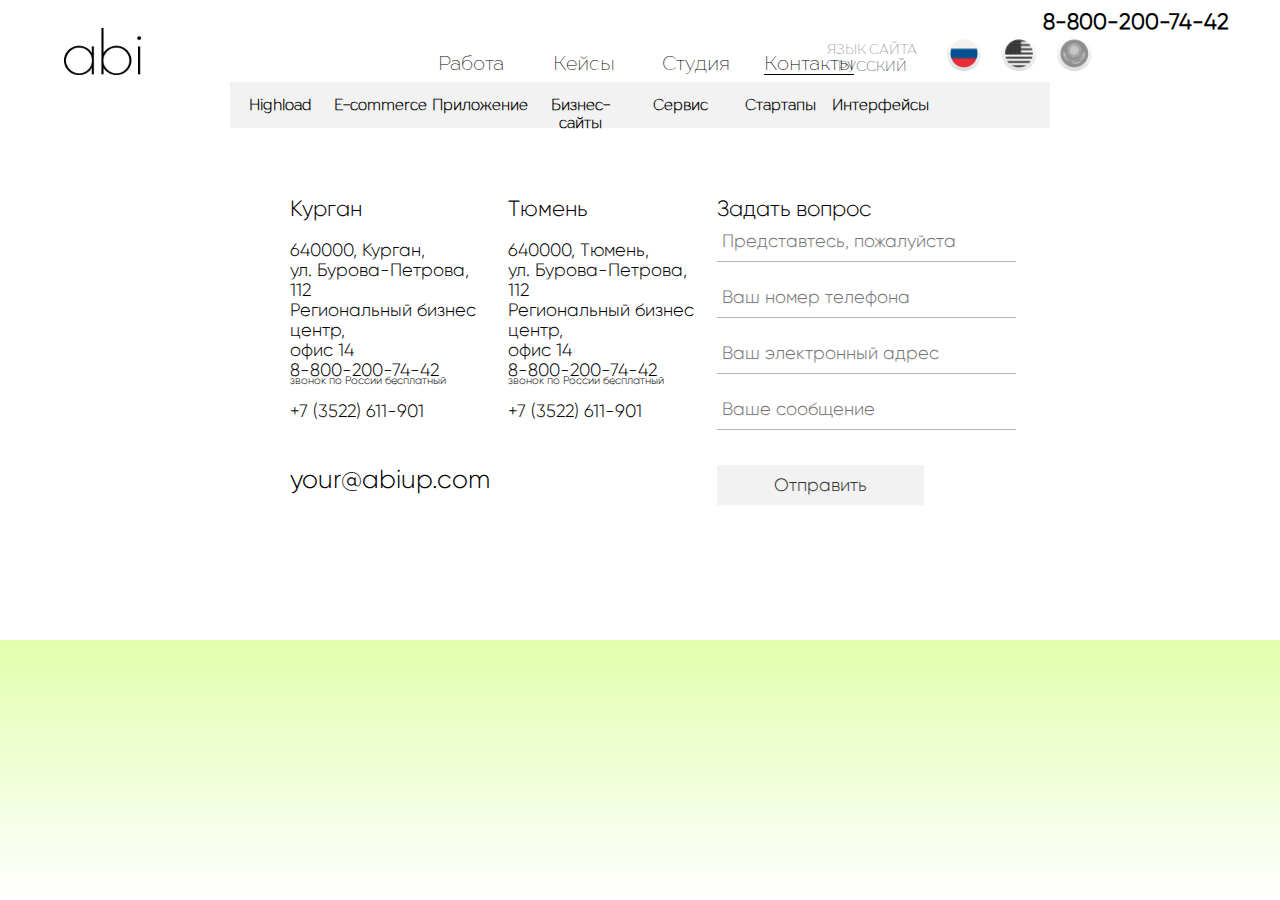
==== abi.ru/www/contakts.html @ adc23917 "16/03/17" ====
<!DOCTYPE html>
<html>
<head>
    <meta http-equiv="Content-Type" content="text/html; charset=UTF-8" />
    <meta name="viewport" content="width=device-width, initial-scale=1.0">
    <title>Abi</title>
    <link rel="stylesheet" type="text/css" href="style/style_default.css" />
    <link rel="stylesheet" media="(min-width: 1895px)" href="style/style_1920.css" />
    <!-- <link rel="stylesheet" media="(max-width: 1680px) and (min-width: 1600px)" href="style_1650.css" />
    <link rel="stylesheet" media="(max-width: 1000px)" href="style_1000.css" /> -->
    <link href="image/favicon.ico" rel="shortcut icon" type="image/x-icon" />
    <script src="https://ajax.googleapis.com/ajax/libs/jquery/2.1.3/jquery.min.js"></script>
    <script src="style/animate.min.css"></script>
    <script src="js/slick.js"></script>
    <script src="js/main.js"></script>
    <script src="js/maskedinput.js"></script>
    <script type="text/javascript">
            jQuery(function($){
                    $("#tel").mask("+7 (999) 999-99-99");                
            });
    </script>
</head>
<body>
<div class="main">
	<div class="equalize1">
		<div class="eq1"></div>
		<div class="eq2"></div>
		<div class="eq3"></div>
		<div class="eq4"></div>
		<div class="eq5"></div>
		<div class="eq6"></div>
		<div class="eq7"></div>
		<div class="eq8"></div>
		<div class="eq9"></div>
		<div class="eq10"></div>
		<div class="eq11"></div>
		<div class="eq12"></div>
		<div class="eq13"></div>
		<div class="eq14"></div>
		<div class="eq15"></div>
		<div class="eq16"></div>
		<div class="eq17"></div>
		<div class="eq18"></div>
		<div class="eq19"></div>
		<div class="eq20"></div>
		<div class="eq21"></div>
		<div class="eq22"></div>
		<div class="eq23"></div>
		<div class="eq24"></div>
		<div class="eq25"></div>						
	</div>
	
	<div class="header">
		<a href="index.html">
			<img class="logo" src="image/logo.png" alt="Logo">
		</a>
		<div class="menu">
			<ul class="menu1">
				<li>
					<a href="index.html">Работа</a>
				</li>
				<li>
					<a href="keys.html">Кейсы</a>
				</li>
				<li>
					<a href="#">Студия</a>
				</li>
				<li>
					<a class="active" href="contakts.html">Контакты</a>
				</li>
			</ul>
			
			<ul class="menu2">
				<li>Highload
					<div class="podmen">
						<div id="triangle_down"></div>
						<span style="color:#4D4D4D;">Высоконагруженные сайты</span>
					</div>
				</li>
				<li>E-commerce</li>
				<li>Приложение</li>
				<li>Бизнес-сайты</li>
				<li>Сервис</li>
				<li>Стартапы</li>
				<li>Интерфейсы</li>
			</ul>
			<div class="language">
		    <div class="language-text">
		        <p>язык сайта</p>
		        <span class="text-active">русский</span>
		        <span class="text-notactive">английский</span>
		        <span class="text-notactive">казахский</span>
		    </div>
		    <div class="language-icon">
		        <div class="rus">
		            <img class="icon-active" src="image/rus.png" width="36" height="36" alt="rus">
		        </div>
		        <div class="usa">
		            <img class="icon-notactive" src="image/usa.png" width="36" height="36" alt="usa">
		        </div>
		        <div class="kaz">
		            <img class="icon-notactive" src="image/kaz.png" width="36" height="36" alt="kaz">
		        </div>
		    </div>
		</div>
		<button class="hamburger">&#9776;</button>
        <button class="cross">&#735;</button>
		</div>
	</div>
	<div class="telephon"><h1>8-800-200-74-42</h1></div>
	
	<div class="contact">
		<div class="goroda">
			<div class="gorod_1">
				<h4>Курган</h4><br />
				<p>
					640000, Курган,<br />
					ул. Бурова-Петрова, 112<br />
					Региональный бизнес центр,<br />
					офис 14<br />
                    8-800-200-74-42 <br>
                    <span class="sm">звонок по России бесплатный</span>
					+7 (3522) 611-901
				</p>
			</div>
			
			<div class="gorod_2">
				<h4>Тюмень</h4><br />
				<p>
					640000, Тюмень,<br />
					ул. Бурова-Петрова, 112<br />
					Региональный бизнес центр,<br />
					офис 14<br />
					8-800-200-74-42<br>
					<span class="sm">звонок по России бесплатный</span>
					+7 (3522) 611-901
				</p>
			</div>
			
			<div class="mail"><a href="mailto:design@insideonline.ru">your@abiup.com</a></div>
		</div>
		
		<div class="mesage">
			<form id="form">
				<h2>Задать вопрос</h2>
				<input type="text" id="name" name="name" placeholder="Представтесь, пожалуйста" required="required" value="" />
				<input type="text" id="tel" name="tel" placeholder="Ваш номер телефона" value="" />
				<input type="email" id="email" name="email" placeholder="Ваш электронный адрес" value="" />
				<input type="text" id="text" name="text" placeholder="Ваше сообщение" required="required" value="" /><br />
				<input type="button" id="btn_submit" value="Отправить" />
			</form>
			<div id="messages" class="messages"></div>
		</div>
	</div>
</div>
<script>
$(document).ready(function(){
	$('#btn_submit').click(function(){
		// собираем данные с формы
		var name    = $('#name').val();
		var tel    = $('#tel').val();
		var email   = $('#email').val();
		var text = $('#text').val();
		// отправляем данные
		$.ajax({
			url: "message.php", // куда отправляем
			type: "post", // метод передачи
			dataType: "json", // тип передачи данных
			data: { // что отправляем
				"name":    name,
				"tel":    tel,
				"email":   email,
				"text": text
			},
			// после получения ответа сервера
			success: function(data){
				$('.messages').html(data.result); // выводим ответ сервера
			}
		});
	});
});
</script>
</body>
</html>
---- abi.ru/www/style/style_default.css ----
@font-face {
  font-family: 'TTDrugsThin';
  src: url('../fonts/TTDrugsThin/TTDrugsThin.eot');
  src: url('../fonts/TTDrugsThin/TTDrugsThin.woff') format('woff'),
       url('../fonts/TTDrugsThin/TTDrugsThin.ttf') format('truetype'),
       url('../fonts/TTDrugsThin/TTDrugsThin.eot?#iefix') format('embedded-opentype');
  font-weight: normal;
  font-style: normal;
}

@font-face {
  font-family: 'GilroyLight';
  src: url('../fonts/GilroyLight/GilroyLight.eot');
  src: url('../fonts/GilroyLight/GilroyLight.woff') format('woff'),
       url('../fonts/GilroyLight/GilroyLight.ttf') format('truetype'),
       url('../fonts/GilroyLight/GilroyLight.eot?#iefix') format('embedded-opentype');
  font-weight: normal;
  font-style: normal;
}

@font-face {
  font-family: 'GilroyExtraBold';
  src: url('../fonts/GilroyExtraBold/GilroyExtraBold.eot');
  src: url('../fonts/GilroyExtraBold/GilroyExtraBold.woff') format('woff'),
       url('../fonts/GilroyExtraBold/GilroyExtraBold.ttf') format('truetype'),
       url('../fonts/GilroyExtraBold/GilroyExtraBold.eot?#iefix') format('embedded-opentype');
  font-weight: normal;
  font-style: normal;
}

*{
	margin: 0;
	padding: 0;
}

a{
	text-decoration: none;
	color: #000;
	cursor: pointer;
}

.main{
	max-width: 1920px;
	width: 100%;
	min-height: 100%;
	background: #FFF;
}

.equalize{
	width: 60%;
	height: 32%;
    position: absolute;
    left: calc(50% - 60%/2);
    bottom: 55%;
	transform: rotate(180deg);
	-moz-transform: rotate(180deg);
	-webkit-transform: rotate(180deg);
	-ms-transform: rotate(180deg);
	-o-transform: rotate(180deg);    
}

.equalize1{
	width: 100%;
	height: 260px;
	position: absolute;
	bottom: 0;
	transform: rotate(180deg);
	-moz-transform: rotate(180deg);
	-webkit-transform: rotate(180deg);
	-ms-transform: rotate(180deg);
	-o-transform: rotate(180deg);
    z-index: -1;
}

.eq1, .eq2, .eq3, .eq4, .eq5, .eq6, .eq7, .eq8, .eq9, .eq10, .eq11, .eq12, .eq13, .eq14, .eq15, .eq16, .eq17, .eq18, .eq19, .eq20, .eq21, .eq22, .eq23, .eq24, .eq25{
	width: 4%;
	position: absolute;
	height: 260px;
	background: rgb(255,255,255); /* Old browsers */
	background: -moz-linear-gradient(top,  rgb(255,255,255) 0%, rgb(225,255,173) 100%); /* FF3.6-15 */
	background: -webkit-linear-gradient(top,  rgb(255,255,255) 0%,rgb(225,255,173) 100%); /* Chrome10-25,Safari5.1-6 */
	background: linear-gradient(to bottom,  rgb(255,255,255) 0%,rgb(225,255,173) 100%); /* W3C, IE10+, FF16+, Chrome26+, Opera12+, Safari7+ */
	filter: progid:DXImageTransform.Microsoft.gradient( startColorstr='#ffffff', endColorstr='#e1ffad',GradientType=0 ); /* IE6-9 */	
	animation: equalize 18s infinite alternate ease-out; 
	-moz-animation: equalize 18s infinite alternate ease-out;
	-webkit-animation: equalize 18s infinite alternate ease-out;
	-ms-animation: equalize 18s infinite alternate ease-out;
	-o-animation: equalize 18s infinite alternate ease-out;
}

.eq1{animation-delay: -1.9s; left: 0;}
.eq2{animation-delay: -1.7s; left: 4%;}
.eq3{animation-delay: -1.5s; left: 8%;}
.eq4{animation-delay: -1.3s; left: 12%;}
.eq5{animation-delay: -1.1s; left: 16%;}
.eq6{animation-delay: -3s; left: 20%;}
.eq7{animation-delay: -3.3s; left: 24%;}
.eq8{animation-delay: -3.5s; left: 28%;}
.eq9{animation-delay: -3.7s; left: 32%;}
.eq10{animation-delay: -1.4s; left: 36%;}
.eq11{animation-delay: -1.6s; left: 40%;}
.eq12{animation-delay: -2.0s; left: 44%;}
.eq13{animation-delay: -2.2s; left: 48%;}
.eq14{animation-delay: -2.4s; left: 52%;}
.eq15{animation-delay: -2.6s; left: 56%;}
.eq16{animation-delay: -2.8s; left: 60%;}
.eq17{animation-delay: -1.5s; left: 64%;}
.eq18{animation-delay: -1.2s; left: 68%;}
.eq19{animation-delay: -1s; left: 72%;}
.eq20{animation-delay: -.8s; left: 76%;}
.eq21{animation-delay: -4.1s; left: 80%;}
.eq22{animation-delay: -4.4s; left: 84%;}
.eq23{animation-delay: -4.8s; left: 88%;}
.eq24{animation-delay: -2s; left: 92%;}
.eq25{animation-delay: -2.9s; left: 96%;}
.eq26{animation-delay: -.8s; left: 76%;}
.eq27{animation-delay: -1.1s; left: 80%;}
.eq28{animation-delay: -1.4s; left: 84%;}
.eq29{animation-delay: -1.8s; left: 88%;}
.eq30{animation-delay: -2s; left: 92%;}

@keyframes equalize {
  0% {
	height: 170px;
  }
  4% {
    height: 160px;
  }
  8% {
    height: 200px;
  }
  12% {
    height: 110px;
  }
  16% {
    height: 80px;
  }
  20% {
    height: 120px;
  }
  24% {
    height: 60px;
  }
  28% {
    height: 210px;
  }
  32% {
    height: 260px;
  }
  36% {
    height: 140px;
  }
  40% {
    height: 70px;
  }
  44% {
    height: 230px;
  }
  48% {
    height: 100px;
  }
  52% {
    height: 130px;
  }
  56% {
    height: 40px;
  }
  60% {
    height: 20px;
  }
  64% {
    height: 50px;
  }
  68% {
    height: 240px;
  }
  72% {
    height: 10px;
  }
  76% {
    height: 180px;
  }
  80% {
    height: 150px;
  }
  84% {
    height: 30px;
  }
  88% {
    height: 250px;
  }
  92% {
    height: 90px;
  }
  96% {
    height: 220px;
  }
  100% {
	height: 0px;
  }
}

@-moz-keyframes equalize {
  0% {
	height: 170px;
  }
  4% {
    height: 160px;
  }
  8% {
    height: 200px;
  }
  12% {
    height: 110px;
  }
  16% {
    height: 80px;
  }
  20% {
    height: 120px;
  }
  24% {
    height: 60px;
  }
  28% {
    height: 210px;
  }
  32% {
    height: 260px;
  }
  36% {
    height: 140px;
  }
  40% {
    height: 70px;
  }
  44% {
    height: 230px;
  }
  48% {
    height: 100px;
  }
  52% {
    height: 130px;
  }
  56% {
    height: 40px;
  }
  60% {
    height: 20px;
  }
  64% {
    height: 50px;
  }
  68% {
    height: 240px;
  }
  72% {
    height: 10px;
  }
  76% {
    height: 180px;
  }
  80% {
    height: 150px;
  }
  84% {
    height: 30px;
  }
  88% {
    height: 250px;
  }
  92% {
    height: 90px;
  }
  96% {
    height: 220px;
  }
  100% {
	height: 0px;
  }
}

@-webkit-keyframes equalize {
  0% {
	height: 170px;
  }
  4% {
    height: 160px;
  }
  8% {
    height: 200px;
  }
  12% {
    height: 110px;
  }
  16% {
    height: 80px;
  }
  20% {
    height: 120px;
  }
  24% {
    height: 60px;
  }
  28% {
    height: 210px;
  }
  32% {
    height: 260px;
  }
  36% {
    height: 140px;
  }
  40% {
    height: 70px;
  }
  44% {
    height: 230px;
  }
  48% {
    height: 100px;
  }
  52% {
    height: 130px;
  }
  56% {
    height: 40px;
  }
  60% {
    height: 20px;
  }
  64% {
    height: 50px;
  }
  68% {
    height: 240px;
  }
  72% {
    height: 10px;
  }
  76% {
    height: 180px;
  }
  80% {
    height: 150px;
  }
  84% {
    height: 30px;
  }
  88% {
    height: 250px;
  }
  92% {
    height: 90px;
  }
  96% {
    height: 220px;
  }
  100% {
	height: 0px;
  }
}

@-ms-keyframes equalize {
  0% {
	height: 170px;
  }
  4% {
    height: 160px;
  }
  8% {
    height: 200px;
  }
  12% {
    height: 110px;
  }
  16% {
    height: 80px;
  }
  20% {
    height: 120px;
  }
  24% {
    height: 60px;
  }
  28% {
    height: 210px;
  }
  32% {
    height: 260px;
  }
  36% {
    height: 140px;
  }
  40% {
    height: 70px;
  }
  44% {
    height: 230px;
  }
  48% {
    height: 100px;
  }
  52% {
    height: 130px;
  }
  56% {
    height: 40px;
  }
  60% {
    height: 20px;
  }
  64% {
    height: 50px;
  }
  68% {
    height: 240px;
  }
  72% {
    height: 10px;
  }
  76% {
    height: 180px;
  }
  80% {
    height: 150px;
  }
  84% {
    height: 30px;
  }
  88% {
    height: 250px;
  }
  92% {
    height: 90px;
  }
  96% {
    height: 220px;
  }
  100% {
	height: 0px;
  }
}

@-o-keyframes equalize {
  0% {
	height: 170px;
  }
  4% {
    height: 160px;
  }
  8% {
    height: 200px;
  }
  12% {
    height: 110px;
  }
  16% {
    height: 80px;
  }
  20% {
    height: 120px;
  }
  24% {
    height: 60px;
  }
  28% {
    height: 210px;
  }
  32% {
    height: 260px;
  }
  36% {
    height: 140px;
  }
  40% {
    height: 70px;
  }
  44% {
    height: 230px;
  }
  48% {
    height: 100px;
  }
  52% {
    height: 130px;
  }
  56% {
    height: 40px;
  }
  60% {
    height: 20px;
  }
  64% {
    height: 50px;
  }
  68% {
    height: 240px;
  }
  72% {
    height: 10px;
  }
  76% {
    height: 180px;
  }
  80% {
    height: 150px;
  }
  84% {
    height: 30px;
  }
  88% {
    height: 250px;
  }
  92% {
    height: 90px;
  }
  96% {
    height: 220px;
  }
  100% {
	height: 0px;
  }
}



.header{
	width: 100%;
    height: 145px;
    position: relative;
}

.header-keys{
    height: 60px;
}

.clearfix::after {
    content: "";
    display: table;
    clear: both;
}

.logo{
	width: 6%;
    top: 19%;
    left: 5%;
    position: absolute;
}

.menu{
	width: 80%;
    position: absolute;
    left: calc(50% - 80% / 2);
	font-family: TTDrugsThin;
	color: #000;
}

.menu1{
	width: 44%;
    margin: 0 auto;
    list-style: none;
    margin-top: 5%;
}

.menu1 li{
	float: left;
	width: 25%;
	font-size: 20px;
	text-align: center;
    position: relative;
}

.menu1 li>a{
    position: relative;
    
    }

.active::after{	
    position: absolute;
    content: "";
    width: 100%;
    height: 1px;
    background-color: #000;  
    bottom: 0px;
    left: 50%;
    transform: translateX(-50%);
}


.menu2{
	width: 80%;
    margin: 0 auto;
    list-style: none;
    height: 46px;
    margin-top: 8%;
    background: #F2F2F2;
    padding-top: 8px;
      
}

.hamburger{
  display: none;
  background:none;
  position:absolute;
  top: 8px;
  left: 50%;
  transform: translateX(-50%);
  line-height:45px;
  padding:5px 15px 0px 15px;
  color:#999;
  border:0;
  font-size:1.4em;
  font-weight:bold;
  cursor:pointer;
  outline:none;
  z-index:10000000000000;
}

.cross{
  background:none;
  position:absolute;
  top:8px;
  left: 50%;
  transform: translateX(-50%);
  padding:7px 15px 0px 15px;
  color:#999;
  border:0;
  font-size:3em;
  line-height:65px;
  font-weight:bold;
  cursor:pointer;
  outline:none;
  z-index:10000000000000;
}

.menu2 li{
	float: left;
    width: 12.2%;
    font-size: 15px;
    padding: 5px 0;
    text-align: center;
    font-weight: 600;
}

.menu2 li > a{
    position: relative;
}

.menu2 li > a:hover{
    border-bottom: 1px dotted #000;
    position: relative;
}

.line-menu2::after{
    position: absolute;
    content: "";
    width: 1px;
    height: 19px;
    background-color: #000;
    right: -25px;
    top: 1px;
}

.language{
    position: absolute;
    right: 45px;
    top: 35px;
}

.language-text{
    font-size: 14px;
    text-align: center;
    text-align: center;
    text-transform: uppercase;
    font-family: TTDrugsThin;
    display: inline-block;
    vertical-align: top;
    margin-right: 20px;
    padding: 5px;
}

.language-text p{
  color: #666;  
}

.text-notactive{
    display: none;
}

span.text-active{
    display: inline-block;
    vertical-align: top;
}

.language-icon{
    display: inline-block;
    vertical-align: top;
}

.language-icon > div{
    display: inline-block;
    vertical-align: top;
    margin-right: 15px;
    cursor: pointer;
}

.icon-notactive{
    -webkit-filter: grayscale(100%);
            filter: grayscale(100%);
}

.icon-active{
    -webkit-filter:none;
            filter:none;
}

/*--- ВЫПАДАЮЩИЕ ПУНКТЫ ---*/
.podmen{
    position:absolute;
    left:-9999px; /* Скрываем за экраном, когда не нужно (данный метод лучше, чем display:none;) */
    opacity:0; /* Устанавливаем начальное состояние прозрачности */
    transition:0.4s linear opacity;
	-moz-transition:0.4s linear opacity;
	-webkit-transition:0.4s linear opacity;
	-ms-transition:0.4s linear opacity;
	-o-transition:0.4s linear opacity;
    z-index: 100;
}
.podmen{
    white-space:nowrap;
    display:block;
}

#triangle_down{
    width: 0;
    height: 0;
    border-top: 10px solid #F2F2F2;
    border-left: 5px solid transparent;
    border-right: 5px solid transparent;
    margin: 0 auto;
}

.menu2 li:hover .podmen{ /* Выводим выпадающий пункт при наведении курсора */
	left: 8%;
    top: 100%;
    opacity: 1;
}
/*--- ВЫПАДАЮЩИЕ ПУНКТЫ ---*/

/*------- Главная -------*/

.caption {
	font-size: 155px;
    line-height: 88%;
    color: #000;
    position: absolute;
    z-index: 8;
    text-align: center;
    width: 100%;
    top: 5%;
    font-family: TTDrugsThin;
    text-transform: uppercase;
}
	
.text1{
	color: #4D4D4D;
    font-family: TTDrugsThin;
    position: absolute;
    left: 6%;
    bottom: 60%;
    z-index: 100;
}

.text2{
	color: #4D4D4D;
    font-family: TTDrugsThin;
    position: absolute;
    left: 6%;
    bottom: 55%;
    z-index: 100;
}

.text3{
	color: #4D4D4D;
    font-family: TTDrugsThin;
    background: rgba(242, 242, 242, .9);
    padding: 10px 10px;
    position: absolute;
    right: 5%;
    bottom: 60%;
    z-index: 100;
    cursor: pointer;
}

.text3:hover{
   background: rgba(199, 199, 199, .9); 
}

.text4{
	color: #4D4D4D;
    font-family: TTDrugsThin;
    position: absolute;
    right: 8%;
    bottom: 55%;
    z-index: 100;
}

.gorod_1 .sm{
    position: relative;
    font-size: 11px;
    position: relative;
    top: -6px;
    display: block;
    margin-bottom: 8px;
}

.gorod_2 .sm{
    position: relative;
    font-size: 11px;
    position: relative;
    top: -6px;
    display: block;
    margin-bottom: 8px;
}

.text4 a{
    outline: none;
}

.text4 a:hover{
    border-bottom: 1px dotted #000;
}

.img_2{
	position: absolute!important;
    width: 30%!important;
    height: 20%!important;
    z-index: 8!important;
    top: 54%!important;
    right: 5%!important;
}
	
.inform_cms{
	position: absolute;
    bottom: 2%;
    width: 100%;
    height: 90px;
}

.bitrix{
	position:absolute;
	width:45px;
	z-index:20;
	left:3%;
	top:20%;
}

.WP{
	position:absolute;
	width:45px;
	z-index:20;
	top:24%;
	left:10%;
}

.opencart{
	position:absolute;
	z-index:20;
	top:24%;
	width:70px;
	left:17%;
}

.yiiframework{
	position:absolute;
	z-index:20;
	top:24%;
	left:27%;
	width:220px;
}

.bitrixpartners{
	width:90px;
	right:3%;
	position:absolute;
	z-index:20;
}

/* ==== Main CSS === */
.img-fill{
	width: 100%;
	display: block;
	overflow: hidden;
	position: relative;
	text-align: center;
}

.img-fill img {
    height: 99%;
    width: 45%;
    position: relative;
    display: inline-block;
    max-width: none;
    z-index: 10;
    top: 32px;
}

*, *:before, *:after {
	-webkit-box-sizing: border-box;
	box-sizing: border-box;
	-webkit-font-smoothing: antialiased;
	-moz-osx-font-smoothing: grayscale;
	text-shadow: 1px 1px 1px rgba(0, 0, 0, 0.04);
}

.Grid1k {
	padding: 0 15px;
	max-width: 1200px;
	margin: auto;
}

.blocks-box, .slick-slider {
	margin: 0;
	padding: 0!important;
}

.slick-slide {
	float: left;
	padding: 0;
    outline: none;
}

/* ==== Slider Style === */
.Modern-Slider .item .img-fill{
	height:78%;
}

.Modern-Slider .item .img-fill .info{
	position:absolute;
	width:100%;
	height:100%;
	top:0px;
	left:0px;
	background:rgba(0,0,0,.50);
	line-height:100vh;
	text-align:center;
}

.Modern-Slider .item .info > div{
	display:inline-block!important;
	vertical-align:middle;
}

.Modern-Slider .NextArrow{
	position:absolute;
	top: 60%;
    right: 3%;
    width: 100px;
    height: 60px;
    background: url(../image/strelka_right.png) no-repeat;
    background-size: cover;
    border: none;
    z-index: 50;
	cursor: pointer;
    background-position: 0;
}

.Modern-Slider .PrevArrow{
	position: absolute;
    top: 60%;
    left: 3%;
    width: 100px;
    height: 60px;
    background: url(../image/strelka_left.png) no-repeat;
    background-size: cover;
    border: none;
    z-index: 50;
	cursor: pointer;
    background-position: 0;
}

.Modern-Slider .slick-dots{
	position:fixed;
	height:0;
	background:rgba(255,255,255,.20);
	bottom:0px;
	width:100%;
	left:0px;
	padding:0px;
	margin:0px;
	list-style-type:none;
}
.Modern-Slider .slick-dots li button{
	display:none;
}

.Modern-Slider .slick-dots li{
	float:left;
	width:0px;
	height:5px;
	background:#ccc;
	position:absolute;
	left:0px;
	bottom:0px;
}

.Modern-Slider .slick-dots li.slick-active{
	width:100%;
	animation:ProgressDots 6s both;
	-webkit-animation:ProgressDots 7s both;
	-moz-animation:ProgressDots 7s both;
	-ms-animation:ProgressDots 7s both;
	-o-animation:ProgressDots 7s both;
}

.Modern-Slider .item.slick-active{
	animation:fadeOutLeft 1s both 1.5s;
	-webkit-animation:fadeOutLeft 1s both 1.5s;
	-moz-animation:fadeOutLeft 1s both 1.5s;
	-ms-animation:fadeOutLeft 1s both 1.5s;
	-o-animation:fadeOutLeft 1s both 1.5s;
}

/* ==== Slider Image Transition === */
@-webkit-keyframes ProgressDots{
	from{
		width:0px;
	}
	to{
		width:100%;
	}
}

@-moz-keyframes ProgressDots{
	from{
		width:0px;
	}
	to{
		width:100%;
	}
}

@-ms-keyframes ProgressDots{
	from{
		width:0px;
	}
	to{
		width:100%;
	}
}

@-o-keyframes ProgressDots{
	from{
		width:0px;
	}
	to{
		width:100%;
	}
}

@keyframes ProgressDots{
	from{
		width:0px;
	}
	to{
		width:100%;
	}
}

/* ==== Slick Slider Css Ruls === */
.slick-slider{
	position: relative;
	display: block;
	-webkit-user-select: none;
	-moz-user-select: none;
	-ms-user-select: none;
	user-select: none;
	-webkit-touch-callout: none;
	-khtml-user-select: none;
	-ms-touch-action: pan-y;
	touch-action: pan-y;
	-webkit-tap-highlight-color: transparent;
}

.slick-list{
	position: relative;
	display: block;
	overflow: hidden;
	margin: 0;
	padding: 0;
}

.slick-list:focus{
	outline: none;
}

.slick-list.dragging{
	cursor: hand;
}

.slick-slider .slick-track,.slick-slider .slick-list{
	-webkit-transform: translate3d(0,0,0);
	-ms-transform: translate3d(0,0,0);
	transform: translate3d(0,0,0);
}

.slick-track{
	position: relative;
	top: 0;
	left: 0;
	display: block;
}

.slick-track:before,.slick-track:after{
	display: table;
	content: '';
}

.slick-track:after{
	clear: both;
}

.slick-loading .slick-track{
	visibility: hidden;
}

.slick-slide{
	display: none;
	float: left;
	height: 100%;
	min-height: 1px;
}

.slick-slide.dragging img{
	pointer-events: none;
}

.slick-initialized .slick-slide{
	display: block;
}

.slick-loading .slick-slide{
	visibility: hidden;
}

.slick-vertical .slick-slide{
	display: block;
	height: auto;
	border: 1px solid transparent;
}

/*------- Главная -------*/

/*------- Контакты -------*/

.telephon{
	position: absolute;
	right: 4%;
    top: 1%;
    z-index: 100;
	font-family: GilroyLight;
}

.telephon h1{
	font-size: 22px;
}

.contact{
	width: 60%;
	margin: 4% auto;
	font-family: GilroyLight;
}

.goroda{
	float: left;
    width: 60%;
    padding-left: 34px;
}

.gorod_1{
	float: left;
    width: 48%;
}

.gorod_1 h4{
	font-size: 22px;
	font-weight: normal;
}

.gorod_1 p{
	font-size: 18px;
	font-weight: normal;
}

.gorod_2{
	float: left;
    width: 48%;
	margin-left: 3%;
}

.gorod_2 h4{
	font-size: 22px;
	font-weight: normal;
}

.gorod_2 p{
	font-size: 18px;
	font-weight: normal;
}

.mail{
	float: left;
    margin-top: 10%;
    font-size: 26px;
    font-weight: normal;
}

.mesage{
    float: left;
    width: 39%;
}

#form h2{
	font-size: 22px;
	font-weight: normal;
}

input{
    width: 100%;
    border-bottom: 1px solid #B3B3B3;
    background: transparent;
    padding: 10px 5px;
    border-top: none;
    border-left: none;
    border-right: none;
    font-size: 18px;
    font-weight: normal;
    color: #000;
    font-family: GilroyLight;
    margin-bottom: 15px;
    outline: none;
}

input[type="submit"]:disabled{
    opacity: .3;
}

#btn_submit{
    margin-top: 20px;
    background: #F2F2F2;
    color: #333;
    width: 207px;
    border: none;
    font-size: 18px;
    font-weight: normal;
    font-family: GilroyLight;
}

.messages{
    margin-top: 5%;
    font-size: 18px;
    font-family: GilroyLight;
}

/*------- Контакты -------*/

/*------- Кейсы -------*/

.info_upr{
	width: 100%;
	text-align: center;
}

.name_upr{
    font-family: TTDrugsThin;
    font-size: 18px;
    background: #F2F2F2;
    padding: 20px;
    position: relative;
}

.info_upr img{
	width: 100%;
}

.dat_quest{
    font-family: TTDrugsThin;
    font-size: 15px;
    min-height: 35px;
    height: auto;
    background: #F2F2F2;
    margin-top: -4px;
}

.p1{
	width: 50%;
	float: left;
	padding: 7px 10%;
    text-align: left;
}

.p2{
	width: 50%;
	float: left;
	padding: 7px 10%;
    text-align: right;
}

.cont{
	max-width: 1155px;
	width: 80%;
	margin: 2% auto;
}

.site{	
    
    text-align: center;
    margin-bottom: 3%;
    position: absolute;
    font-family: TTDrugsThin;
    font-size: 18px;
    left: 50%;
    transform: translateX(-50%);
    padding-top: 45px;
}

.site a{
   color: #0071bc; 
}

.block_1{	
	width: 100%;
    text-align: center;
}

.block_1 p{
	font-family: TTDrugsThin;
    font-size: 18px;
    margin-top: 1%;
    margin-bottom: 3%;
}

.task{   
    margin-top: 20px;
    margin-bottom: 20px !important;
}

.task-box p{
    margin-bottom: 10px;
}

.block_1 img{
	width: 100%;
	box-shadow: 0 0 15px 5px #E0DEE0;
}

.block_2{	
	width: 100%;
    text-align: center;
    margin-top: 3%;
}

.block_2_1{	
    float: left;
	width: 54%;
    margin-bottom: 40px;
}

.block_2_1 p{
	font-family: TTDrugsThin;
    font-size: 18px;
    margin-top: 1%;
	margin-bottom: 3%;       
}

.block_2_2{	
	width: 43%;
    float: left;
    margin-left: 3%;
}

.block_2 p{
	font-family: TTDrugsThin;
    font-size: 18px;
    margin-top: 1%;
	margin-bottom: 3%;
}

.block_3{	
	width: 100%;
    text-align: center;    
}
.block_3_1{
  width: 50%; 
    float: left;
}
.block_3 p{
	font-family: TTDrugsThin;
    font-size: 18px;
    margin-top: 1%;
	margin-bottom: 3%;
    clear: both;
}

.block_4{	
	width: 100%;
    text-align: center;
    margin-top: 4%;
}

.block_4 p{
	font-family: TTDrugsThin;
    font-size: 18px;
    margin-top: 1%;
	margin-bottom: 2%;
}

.block_5{	
	width: 100%;
    text-align: center;
    margin-top: 3%;
}

.block_5 p{
	font-family: TTDrugsThin;
    font-size: 18px;
    margin-top: 1%;
	margin-bottom: 3%;
    padding-top: 15px;
    clear: both;
}

.cont > .block_5 img{    
    float: left;
    max-height: 373px;
}

.cont > .block_5 img:nth-child(2){
    width: 49%;
}

.cont > .block_5 img:nth-child(3){
    width: 51%;
}


.block_6{	
	width: 100%;
    text-align: center;
    margin-top: 3%;
}

.block_6 p{
	font-family: TTDrugsThin;
    font-size: 18px;
    margin-top: 1%;
	margin-bottom: 3%;
}

.shadow{
    box-shadow: 0px 0px 10px #717ea5;
}

.tipo-footer{
	float: left;
    width: 100%;
    background: #F2F2F2;
    height: 170px;
    margin-top: 2%;
}

.footer-line{
    display: none;
    background-color: rgba(199,199,199, 1);;
    height: 42px;
}

.info_creat{
	max-width: 1280px;
	width: 80%;
	margin: 0 auto;
	text-align: left;
	font-family: TTDrugsThin;
    font-size: 16px;
}

.p3{
	padding-top: 15px;
}

.p4{
	float: left;
    padding-top: 30px;
    width: 23%;
}

/* ==== Slider Style === */
.Modern-Slider1 .page .info_upr{
	height:100%;
}

.Modern-Slider1 .page.info_upr .info{
	position:absolute;
	width:100%;
	height:100%;
	top:0px;
	left:0px;
	background:rgba(0,0,0,.50);
	line-height:100vh;
	text-align:center;
}

.Modern-Slider1 .page .info > div{
	display:inline-block!important;
	vertical-align:middle;
}

.Modern-Slider1 .NextArrow1{
	position:absolute;
	top: 18px;
    right: 2%;
    width: 43px;
    height: 25px;
    background: url(../image/strelka_right.png) no-repeat;
    background-size: cover;
    border: none;
    z-index: 5;
	cursor: pointer;
}

.Modern-Slider1 .NextArrow2{
	position:absolute;
    display: none;
	bottom: 292px;
    right: 2%;
    width: 43px;
    height: 25px;
    background: url(../image/strelka_right.png) no-repeat;
    background-size: cover;
    border: none;
    z-index: 5;
	cursor: pointer;
}

.Modern-Slider1 .PrevArrow1{
	position: absolute;    
    top: 18px;
    left: 2%;
    width: 43px;
    height: 25px;
    background: url(../image/strelka_left.png) no-repeat;
    background-size: cover;
    border: none;
    z-index: 5;
	cursor: pointer;
}

.Modern-Slider1 .PrevArrow2{
	position: absolute;
    display: none;
    bottom: 292px;
    left: 2%;
    width: 43px;
    height: 25px;
    background: url(../image/strelka_left.png) no-repeat;
    background-size: cover;
    border: none;
    z-index: 5;
	cursor: pointer;
}

.Modern-Slider1 .slick-dots{
	position:absolute;
	height:5px;
	background:rgba(255,255,255,.20);
	bottom:0px;
	width:100%;
	left:0px;
	padding:0px;
	margin:0px;
	list-style-type:none;
}
.Modern-Slider1 .slick-dots li button{
	display:none;
}

.Modern-Slider1 .slick-dots li{
	float:left;
	width:0px;
	height:5px;
	background:#ccc;
	position:absolute;
	left:0px;
	bottom:0px;
}

.Modern-Slider1 .slick-dots li.slick-active{
	width:100%;
	animation:ProgressDots 6s both;
	-webkit-animation:ProgressDots 7s both;
	-moz-animation:ProgressDots 7s both;
	-ms-animation:ProgressDots 7s both;
	-o-animation:ProgressDots 7s both;
}

.Modern-Slider1 .page.slick-active{
	animation:fadeOutLeft 1s both 1.5s;
	-webkit-animation:fadeOutLeft 1s both 1.5s;
	-moz-animation:fadeOutLeft 1s both 1.5s;
	-ms-animation:fadeOutLeft 1s both 1.5s;
	-o-animation:fadeOutLeft 1s both 1.5s;
}

/*-------@media-------*/

@media screen and (max-width: 1150px) {
    .language-text{
        display: none;
    }
}

@media screen and (max-width: 900px) {
    
    .caption{
        font-size: 130px;
    }
    
    .img-fill img{
        width: 53%;
    }
    
    .language{
        right: 4px;
        top: 13px;
    }
    
}

@media screen and (max-width: 750px) {
    .menu1{
       width: 76%;
    }
    
    .menu2{
        width: 92%;
        height: 71px;
        padding-top: 8px;
        margin-top: 10%;
    }
    
    .menu2 li{
        width: 24.2%;        
    }     
    
     .caption{
        font-size: 100px;
    }
    
    .language-icon > div{
        display: block;
    }
    
    .icon-notactive{
        display: none;
    }    
    
}

@media screen and (max-width: 640px) and (min-width: 361px) {
    .Modern-Slider .item .img-fill {
    height: 500px;
    }
    
    .img-fill img {
        height: auto;
    }
    
    .inform_cms{
         position: relative;
         bottom: 5px;
    }
    
     .text1{
        bottom: 8%;
        left: 50%;
        transform: translateX(-50%);
    }
    
    .text2{
        bottom: 35%;
        left: 50%;
        transform: translateX(-50%);
    }
    
    .text3{
        bottom: 23%;
        left: 50%;
        transform: translateX(-50%);
    }
    
    .text4{
        bottom: 16%;
        left: 50%;
        transform: translateX(-50%);
    }
    
}

@media screen and (max-width: 640px) {
    .caption{
        font-size: 75px;
        top: 15%;
    }
        
    .logo {
        width: 9%;
        top: 9%;    
    }
    
    .menu{
        width: 100%;
        left: calc(40% - 80% / 2);
    }
    
    .img-fill{
        top:-30px;
    }
    
    .hamburger{
        display: block;
    }
    
    .menu1{
        width: 18%;
        margin-top: 0;
        position: absolute;
        display: none;
        background-color: rgba(199, 199, 199, 1);
        left: 140px;
        z-index: 1000;
    }
    
    .menu1 li{
        float: none;
        margin-top: 15px;
        width: auto;
    }
    
    .menu2 li {
        width: 12.2%;
        font-size: 10px;
    }
        
     .menu2{
        width: 92%;
        height: 43px;
        margin-top: 12%;
    }
    
    .equalize{
        display: none;
    }
    
    .equalize1{
        display: none;
    }
    
    .Modern-Slider .PrevArrow{
        display: none !important;
    }
    
    .Modern-Slider .NextArrow{
        display: none !important;
    }
    
    .Modern-Slider1 .NextArrow2{
        display: block;
    }
    
    .Modern-Slider1 .PrevArrow2{
        display: block;
    }
    
    .footer-line{
        display: block;
    }
    
    .p4{
       float: none; 
    }
    
    .info_creat{
        text-align: -webkit-center;
    }
    
    .tipo-footer{
        height: 325px;
    }
    
    .bitrix{
        left: 3%;
        top: 25%;
    }
    
    .WP{
        width: 45px;    
        top: 24%;
        left: 12%;
    }
    
    .opencart{
        top: 24%;
        width: 60px;
        left: 22%;
    }
    
    .yiiframework{
        top: 24%;
        left: 36%;
        width: 200px;
    }
    
    .bitrixpartners{
        width: 75px;
    }    
    
    .bitrix{
        left: 4%;
        top: 56%;
        width: 32px;
    }
    
    .WP{
        top: 54%;
        left: 19%;
        width: 33px;
    }
    
    .opencart{
        top: 56%;
        left: 34%;
        width: 45px;
    }
    
    .yiiframework{
        top: 68%;
        left: 53%;
        width: 82px; 
    }
    
    .bitrixpartners{
        width: 42px;
        right: 5%;
        top: 37px
    } 
    
    .menu2 li:hover .podmen {        
        left: 0%;
    }
    
    /*****contakts******/
    
    .contact{
        width: 100%;
        margin: -2% auto;        
    }
    
    .goroda{
        width: 100%;
        padding-left: 28px; 
    }
    
    .gorod_1 h4{
        font-size: 18px;
    }
    
    .gorod_1 p{
        font-size: 14px;
    }
    
    .gorod_2 h4{
        font-size: 18px;
    }
    
    .gorod_2 p{
        font-size: 14px;
    }
    
    .mail{
        margin-top: 3%;
        margin-bottom: 4%;
        font-size: 18px;
    }
    
    .mesage{
        width: 100%;
        margin-top: 10px;
    }
    
    .mesage input{
        padding-left: 30px;
    }
    
    #form h2{
        margin-left: 30px;
    }
    
    #btn_submit{
        padding-left: 5px;
        margin-left: 30px;
    }
    
    .telephon{
        display: none;
    }
    
    /*****contakts*******/
    
    .site{
        position: relative;
        transform: none;
        left: 0;
    }
        
}



@media screen and (max-width: 533px) {    
    .caption{
        font-size:60px;
    }
    
    .menu2{
        height: 65px;       
    }
    
    .menu2 li{
        width: 17.2%;
    }
    
    .menu1 li>a{
        font-size: 16px;
    }    
    
    .img-fill img{
        width: 30%;
    }
    
    /*****keys*******/
    
    .Modern-Slider1 .NextArrow1{
        top: 25px;
        width: 20px;
        height: 12px;        
    }
    
    .Modern-Slider1 .PrevArrow1{
        top: 25px;
        width: 20px;
        height: 12px;        
    }
    
    .info_creat .p4{
        width: 33%;
        text-align: center;
    }
    
    .info_creat{
        width: 85%;
    }    
    
}


@media screen and (max-width: 479px) {    
    
    .caption{
        font-size: 37px;
    }    
    
    .img-fill {
        top: -18px;
    }
    
    .Modern-Slider .item .img-fill {
        height: 325px;
    }
    
    .menu2{
        width: 100%;
        height: 67px;
    }
    
    .menu1 li>a{
        font-size: 14px;
    }
    
    .menu2 li{
        width: 20.2%;
        font-size: 9px;
    }
        
}

@media screen and (max-width: 360px) {    
    
    .logo{
        width: 13%;
        top: 7%;
    }
    
    .img-fill img{
        width: 65%;
        max-height: 225px;
    }
    
    .text1{
        bottom: 0%;
        left: 20%;      
    }
    
    .text2{
        bottom: 35%;
        left: 23%;        
    }
    
    .text3{
        bottom: 18%;
        right: 15%;        
    }
    
    .text4{
        bottom: 9%;
        right: 31%;        
    }
    
    .menu1{
        left: 87px;
    }
    
    .Modern-Slider1 .NextArrow2{
        bottom: 341px;
    }
    
    .Modern-Slider1 .PrevArrow2{
        bottom: 341px;
    }
    
   /* .menu2 li:first-child{
        border-bottom: 1px solid #000;
        border-right: 1px solid #000;
        padding: 4px 0;
    }*/
    
    .menu2{
        margin-top: 15%;
        height: 61px;
    }
    
    .img-fill {
        top: -20px;
    }
    
    .menu2 li {
        width: 24.2%;    
    }
    
    .language{        
        right: 3px;
        top: 3px;
    }
    
    .language-icon > div{
        margin-right: 0;
    }
    
    .tipo-footer {
    height: 375px;
    }    
    
    /*****keys*******/
    
    .site{
        font-size: 16px;
    }
    
    .block_2 p,
    .block_3 p,
    .block_4 p,
    .block_5 p,
    .block_6 p{
        font-size: 16px;
    } 
}
---- abi.ru/www/style/style_1920.css ----
@media screen and (max-width: 1920px){
	.menu1 {
		margin-top: 3%;
	}
	.menu2 {
		margin-top: 7%;
	}
	.menu2 li:hover .podmen {
		left: 11%;
	}
	.caption{
		font-size: 220px;
		left: calc(50% - 87% /2);
		width: 87%;
		top: 0%;
	}
	.Modern-Slider .PrevArrow{
		top: 50%;
		height: 7%;
	}
	.Modern-Slider .NextArrow{
		top: 50%;
		height: 7%;
	}
	.img-fill img {
		min-height: 100%;
		width: 57%;
		padding-top: 6%;
	}
}
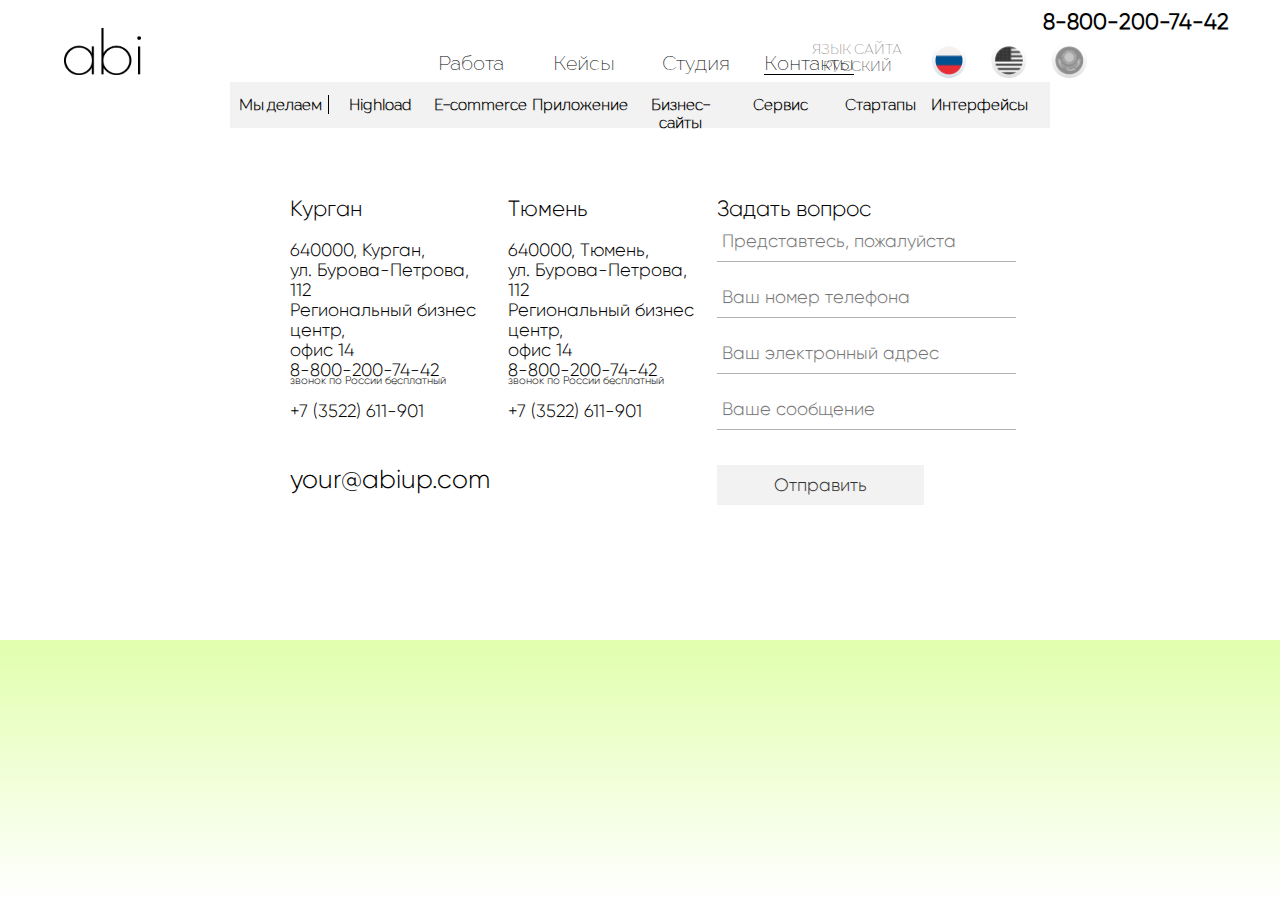
==== commit 65a52288: "17/03/17" ====
--- a/abi.ru/www/contakts.html
+++ b/abi.ru/www/contakts.html
@@ -14,6 +14,7 @@
     <script src="js/slick.js"></script>
     <script src="js/main.js"></script>
     <script src="js/maskedinput.js"></script>
+    <script src="js/jquery.color.js"></script>
     <script type="text/javascript">
             jQuery(function($){
                     $("#tel").mask("+7 (999) 999-99-99");                
@@ -55,6 +56,7 @@
 			<img class="logo" src="image/logo.png" alt="Logo">
 		</a>
 		<div class="menu">
+		  <div class="menu1-box">
 			<ul class="menu1">
 				<li>
 					<a href="index.html">Работа</a>
@@ -69,37 +71,38 @@
 					<a class="active" href="contakts.html">Контакты</a>
 				</li>
 			</ul>
-			
+        </div>
 			<ul class="menu2">
+			    <li class="line-menu2">Мы делаем</li>
 				<li>Highload
 					<div class="podmen">
 						<div id="triangle_down"></div>
 						<span style="color:#4D4D4D;">Высоконагруженные сайты</span>
 					</div>
 				</li>
-				<li>E-commerce</li>
-				<li>Приложение</li>
-				<li>Бизнес-сайты</li>
-				<li>Сервис</li>
-				<li>Стартапы</li>
-				<li>Интерфейсы</li>
+                <li><a>E-commerce</a></li>
+                <li><a>Приложение</a></li>
+                <li><a>Бизнес-сайты</a></li>
+                <li><a>Сервис</a></li>
+                <li><a>Стартапы</a></li>
+                <li><a>Интерфейсы</a></li>
 			</ul>
 			<div class="language">
 		    <div class="language-text">
 		        <p>язык сайта</p>
-		        <span class="text-active">русский</span>
-		        <span class="text-notactive">английский</span>
-		        <span class="text-notactive">казахский</span>
+		        <span class="text-active" id="trus">русский</span>
+		        <span class="text-notactive" id="tusa">английский</span>
+		        <span class="text-notactive" id="tkaz">казахский</span>
 		    </div>
 		    <div class="language-icon">
 		        <div class="rus">
-		            <img class="icon-active" src="image/rus.png" width="36" height="36" alt="rus">
+		            <img class="icon-active icon-open" id="irus" src="image/rus.png" width="36" height="36" alt="rus">
 		        </div>
 		        <div class="usa">
-		            <img class="icon-notactive" src="image/usa.png" width="36" height="36" alt="usa">
+		            <img class="icon-notactive icon-hidden" id="iusa" src="image/usa.png" width="36" height="36" alt="usa">
 		        </div>
 		        <div class="kaz">
-		            <img class="icon-notactive" src="image/kaz.png" width="36" height="36" alt="kaz">
+		            <img class="icon-notactive icon-hidden" id="ikaz" src="image/kaz.png" width="36" height="36" alt="kaz">
 		        </div>
 		    </div>
 		</div>
--- a/abi.ru/www/style/style_default.css
+++ b/abi.ru/www/style/style_default.css
@@ -85,7 +85,7 @@
 	-moz-animation: equalize 18s infinite alternate ease-out;
 	-webkit-animation: equalize 18s infinite alternate ease-out;
 	-ms-animation: equalize 18s infinite alternate ease-out;
-	-o-animation: equalize 18s infinite alternate ease-out;
+	-o-animation: equalize 18s infinite alternate ease-out;  
 }
 
 .eq1{animation-delay: -1.9s; left: 0;}
@@ -93,7 +93,7 @@
 .eq3{animation-delay: -1.5s; left: 8%;}
 .eq4{animation-delay: -1.3s; left: 12%;}
 .eq5{animation-delay: -1.1s; left: 16%;}
-.eq6{animation-delay: -3s; left: 20%;}
+.eq6{animation-delay: -3s;   left: 20%;}
 .eq7{animation-delay: -3.3s; left: 24%;}
 .eq8{animation-delay: -3.5s; left: 28%;}
 .eq9{animation-delay: -3.7s; left: 32%;}
@@ -106,18 +106,18 @@
 .eq16{animation-delay: -2.8s; left: 60%;}
 .eq17{animation-delay: -1.5s; left: 64%;}
 .eq18{animation-delay: -1.2s; left: 68%;}
-.eq19{animation-delay: -1s; left: 72%;}
+.eq19{animation-delay: -1s;   left: 72%;}
 .eq20{animation-delay: -.8s; left: 76%;}
 .eq21{animation-delay: -4.1s; left: 80%;}
 .eq22{animation-delay: -4.4s; left: 84%;}
 .eq23{animation-delay: -4.8s; left: 88%;}
-.eq24{animation-delay: -2s; left: 92%;}
+.eq24{animation-delay: -2s;   left: 92%;}
 .eq25{animation-delay: -2.9s; left: 96%;}
-.eq26{animation-delay: -.8s; left: 76%;}
+.eq26{animation-delay: -.8s;  left: 76%;}
 .eq27{animation-delay: -1.1s; left: 80%;}
 .eq28{animation-delay: -1.4s; left: 84%;}
 .eq29{animation-delay: -1.8s; left: 88%;}
-.eq30{animation-delay: -2s; left: 92%;}
+.eq30{animation-delay: -2s;   left: 92%;}
 
 @keyframes equalize {
   0% {
@@ -524,6 +524,75 @@
   }
 }
 
+/*@keyframes equalize-color {
+   0% {
+	background: linear-gradient(to bottom,  rgb(255,255,255) 0%,rgb(252, 50, 84) 100%);
+  }
+  4% {
+    background: linear-gradient(to bottom,  rgb(255,255,255) 0%,rgb(246, 5, 169) 100%);
+  }
+  8% {
+    background: linear-gradient(to bottom,  rgb(255,255,255) 0%,rgb(236, 8, 237) 100%);
+  }
+  12% {
+    background: linear-gradient(to bottom,  rgb(255,255,255) 0%,rgb(145, 23, 211) 100%);
+  }
+  16% {
+   background: linear-gradient(to bottom,  rgb(255,255,255) 0%,rgb(95, 23, 240) 100%);
+  }
+  20% {
+    background: linear-gradient(to bottom,  rgb(255,255,255) 0%,rgb(23, 45, 239) 100%);
+  }
+  24% {
+   background: linear-gradient(to bottom,  rgb(255,255,255) 0%,rgb(23, 117, 239) 100%);
+  }
+  28% {
+    background: linear-gradient(to bottom,  rgb(255,255,255) 0%,rgb(236, 8, 237) 100%);
+  }
+  32% {
+    background: linear-gradient(to bottom,  rgb(255,255,255) 0%,rgb(23, 146, 239) 100%);
+  }
+  36% {
+    background: linear-gradient(to bottom,  rgb(255,255,255) 0%,rgb(23, 218, 239) 100%);
+  }
+  40% {
+    background: linear-gradient(to bottom,  rgb(255,255,255) 0%,rgb(23, 239, 221) 100%);
+  }
+  44% {
+    background: linear-gradient(to bottom,  rgb(255,255,255) 0%,rgb(23, 239, 160) 100%);
+  }
+  48% {
+    background: linear-gradient(to bottom,  rgb(255,255,255) 0%,rgb(23, 239, 164) 100%);
+  }
+  52% {
+    background: linear-gradient(to bottom,  rgb(255,255,255) 0%,rgb(23, 239, 77) 100%);
+  }
+  56% {
+    background: linear-gradient(to bottom,  rgb(255,255,255) 0%,rgb(74, 239, 23) 100%);
+  }
+  60% {
+    background: linear-gradient(to bottom,  rgb(255,255,255) 0%,rgb(130, 252, 0) 100%);
+  }
+  64% {
+    background: linear-gradient(to bottom,  rgb(255,255,255) 0%,rgb(193, 252, 0) 100%);
+  }
+  70% {
+    background: linear-gradient(to bottom,  rgb(255,255,255) 0%,rgb(225, 255, 0) 100%);
+  }
+  75% {
+   background: linear-gradient(to bottom,  rgb(255,255,255) 0%,rgb(255, 246, 0) 100%);
+  }
+  85% {
+    background: linear-gradient(to bottom,  rgb(255,255,255) 0%,rgb(255, 144, 0) 100%);
+  }
+  95% {
+    background: linear-gradient(to bottom,  rgb(255,255,255) 0%,rgb(255, 93, 0) 100%);
+  }
+  100% {
+    background: linear-gradient(to bottom,  rgb(255,255,255) 0%,rgb(255, 0, 0) 100%);
+  }    
+    
+}*/
 
 
 .header{
@@ -562,6 +631,7 @@
     margin: 0 auto;
     list-style: none;
     margin-top: 5%;
+    z-index: 15;
 }
 
 .menu1 li{
@@ -604,7 +674,7 @@
   display: none;
   background:none;
   position:absolute;
-  top: 8px;
+  top: 11px;
   left: 50%;
   transform: translateX(-50%);
   line-height:45px;
@@ -621,7 +691,7 @@
 .cross{
   background:none;
   position:absolute;
-  top:8px;
+  top:11px;
   left: 50%;
   transform: translateX(-50%);
   padding:7px 15px 0px 15px;
@@ -642,6 +712,7 @@
     padding: 5px 0;
     text-align: center;
     font-weight: 600;
+    position: relative;
 }
 
 .menu2 li > a{
@@ -659,14 +730,15 @@
     width: 1px;
     height: 19px;
     background-color: #000;
-    right: -25px;
-    top: 1px;
+    right: 1%;
+    top: 5px;
 }
 
 .language{
     position: absolute;
     right: 45px;
     top: 35px;
+    z-index: 20;
 }
 
 .language-text{
@@ -697,12 +769,13 @@
 .language-icon{
     display: inline-block;
     vertical-align: top;
+    margin-top: 7px;
 }
 
 .language-icon > div{
     display: inline-block;
     vertical-align: top;
-    margin-right: 15px;
+    margin-right: 20px;
     cursor: pointer;
 }
 
@@ -743,7 +816,7 @@
 }
 
 .menu2 li:hover .podmen{ /* Выводим выпадающий пункт при наведении курсора */
-	left: 8%;
+	left: 17%;
     top: 100%;
     opacity: 1;
 }
@@ -1530,7 +1603,268 @@
 	cursor: pointer;
 }
 
-.Modern-Slider1 .NextArrow2{
+.Modern-Slider1 .PrevArrow1{
+	position: absolute;    
+    top: 18px;
+    left: 2%;
+    width: 43px;
+    height: 25px;
+    background: url(../image/strelka_left.png) no-repeat;
+    background-size: cover;
+    border: none;
+    z-index: 5;
+	cursor: pointer;
+}
+
+.Modern-Slider1 .slick-dots{
+	position:absolute;
+	height:5px;
+	background:rgba(255,255,255,.20);
+	bottom:0px;
+	width:100%;
+	left:0px;
+	padding:0px;
+	margin:0px;
+	list-style-type:none;
+}
+.Modern-Slider1 .slick-dots li button{
+	display:none;
+}
+
+.Modern-Slider1 .slick-dots li{
+	float:left;
+	width:0px;
+	height:5px;
+	background:#ccc;
+	position:absolute;
+	left:0px;
+	bottom:0px;
+}
+
+.Modern-Slider1 .slick-dots li.slick-active{
+	width:100%;
+	animation:ProgressDots 6s both;
+	-webkit-animation:ProgressDots 7s both;
+	-moz-animation:ProgressDots 7s both;
+	-ms-animation:ProgressDots 7s both;
+	-o-animation:ProgressDots 7s both;
+}
+
+.Modern-Slider1 .page.slick-active{
+	animation:fadeOutLeft 1s both 1.5s;
+	-webkit-animation:fadeOutLeft 1s both 1.5s;
+	-moz-animation:fadeOutLeft 1s both 1.5s;
+	-ms-animation:fadeOutLeft 1s both 1.5s;
+	-o-animation:fadeOutLeft 1s both 1.5s;
+}
+
+/*-------@media-------*/
+
+@media screen and (max-width: 1150px) {
+    .language-text{
+        display: none;
+    }
+}
+
+@media screen and (max-width: 900px) {
+    
+    .caption{
+        font-size: 130px;
+    }
+    
+    .img-fill img{
+        width: 53%;
+    }
+    
+    .language{
+        right: 4px;
+        top: 13px;
+    }
+    
+    .telephon{
+        display: none;
+    }   
+    
+}
+
+@media screen and (max-width: 750px) {
+    .menu1{
+       width: 100%;
+    }   
+    
+    
+    .menu2{
+        width: 92%;
+        height: 71px;
+        padding-top: 8px;
+        margin-top: 10%;
+    }
+    
+    .menu2 li{
+        width: 24.2%;        
+    }     
+    
+     .caption{
+        font-size: 100px;
+    }
+    
+    .language-icon > div{
+        display: block;
+    }
+    
+    .icon-open{
+       display: block; 
+    }
+    
+    .icon-hidden{
+        display: none;
+    }    
+    
+}
+
+@media screen and (max-width: 640px) and (min-width: 415px) {
+    .Modern-Slider .item .img-fill {
+    height: 500px;
+    }
+    
+    .img-fill img {
+        height: auto;
+        top: 55px;
+    }
+    
+    .inform_cms{
+         position: relative;
+         bottom: 5px;
+    }
+    
+     .text1{
+        bottom: 8%;
+        left: 50%;
+        transform: translateX(-50%);
+    }
+    
+    .text2{
+        bottom: 35%;
+        left: 50%;
+        transform: translateX(-50%);
+    }
+    
+    .text3{
+        bottom: 23%;
+        left: 50%;
+        transform: translateX(-50%);
+    }
+    
+    .text4{
+        bottom: 16%;
+        left: 50%;
+        transform: translateX(-50%);
+    }
+    
+}
+
+@media screen and (max-width: 414px) {
+        
+    .language-icon{
+        margin-top: -3px;
+    }
+    
+    .hamburger{
+        top: 5px;
+    }
+    
+    .cross{
+        top: 5px;  
+    }
+}
+
+
+@media screen and (max-width: 640px) {
+    .caption{
+        font-size: 75px;
+        top: 15%;
+    }
+        
+    .logo {
+        width: 11%;
+        top: 13px;    
+    }
+    
+    .menu{
+        width: 100%;
+        left: calc(40% - 80% / 2);
+    }
+    
+    .img-fill{
+        top:-30px;
+    }
+    
+    .hamburger{
+        display: block;
+    }
+    
+    .menu1-box{
+        margin-top: 12%;
+    }
+    
+    .language-icon{
+        left: 0;
+        margin-top: 7px;
+    }
+    
+    .menu1{
+        width: 100%;
+        margin-top: 0;
+        padding-bottom: 15px;
+        position: absolute;
+        display: none;
+        background-color: rgba(199, 199, 199, 1);
+        left: 0;
+        z-index:10;
+    }
+    
+    .line-menu2::after {
+        top: 2px;
+    }
+    
+    .menu1 li{
+        float: none;
+        margin-top: 15px;
+        width: auto;
+    }
+    
+    .menu1 li:hover{        
+      background-color: #F2F2F2;
+    }
+    
+    .menu2 li {
+        width: 12.2%;
+        font-size: 10px;
+    }
+        
+     .menu2{
+        width: 92%;
+        height: 43px;
+        margin-top: 12%;
+    }
+    
+    .equalize{
+        display: none;
+    }
+    
+    .equalize1{
+        display: none;
+    }
+    
+    .Modern-Slider .PrevArrow{
+        display: none !important;
+    }
+    
+    .Modern-Slider .NextArrow{
+        display: none !important;
+    }
+    
+    .Modern-Slider1 .NextArrow2{
 	position:absolute;
     display: none;
 	bottom: 292px;
@@ -1538,19 +1872,6 @@
     width: 43px;
     height: 25px;
     background: url(../image/strelka_right.png) no-repeat;
-    background-size: cover;
-    border: none;
-    z-index: 5;
-	cursor: pointer;
-}
-
-.Modern-Slider1 .PrevArrow1{
-	position: absolute;    
-    top: 18px;
-    left: 2%;
-    width: 43px;
-    height: 25px;
-    background: url(../image/strelka_left.png) no-repeat;
     background-size: cover;
     border: none;
     z-index: 5;
@@ -1571,217 +1892,6 @@
 	cursor: pointer;
 }
 
-.Modern-Slider1 .slick-dots{
-	position:absolute;
-	height:5px;
-	background:rgba(255,255,255,.20);
-	bottom:0px;
-	width:100%;
-	left:0px;
-	padding:0px;
-	margin:0px;
-	list-style-type:none;
-}
-.Modern-Slider1 .slick-dots li button{
-	display:none;
-}
-
-.Modern-Slider1 .slick-dots li{
-	float:left;
-	width:0px;
-	height:5px;
-	background:#ccc;
-	position:absolute;
-	left:0px;
-	bottom:0px;
-}
-
-.Modern-Slider1 .slick-dots li.slick-active{
-	width:100%;
-	animation:ProgressDots 6s both;
-	-webkit-animation:ProgressDots 7s both;
-	-moz-animation:ProgressDots 7s both;
-	-ms-animation:ProgressDots 7s both;
-	-o-animation:ProgressDots 7s both;
-}
-
-.Modern-Slider1 .page.slick-active{
-	animation:fadeOutLeft 1s both 1.5s;
-	-webkit-animation:fadeOutLeft 1s both 1.5s;
-	-moz-animation:fadeOutLeft 1s both 1.5s;
-	-ms-animation:fadeOutLeft 1s both 1.5s;
-	-o-animation:fadeOutLeft 1s both 1.5s;
-}
-
-/*-------@media-------*/
-
-@media screen and (max-width: 1150px) {
-    .language-text{
-        display: none;
-    }
-}
-
-@media screen and (max-width: 900px) {
-    
-    .caption{
-        font-size: 130px;
-    }
-    
-    .img-fill img{
-        width: 53%;
-    }
-    
-    .language{
-        right: 4px;
-        top: 13px;
-    }
-    
-}
-
-@media screen and (max-width: 750px) {
-    .menu1{
-       width: 76%;
-    }
-    
-    .menu2{
-        width: 92%;
-        height: 71px;
-        padding-top: 8px;
-        margin-top: 10%;
-    }
-    
-    .menu2 li{
-        width: 24.2%;        
-    }     
-    
-     .caption{
-        font-size: 100px;
-    }
-    
-    .language-icon > div{
-        display: block;
-    }
-    
-    .icon-notactive{
-        display: none;
-    }    
-    
-}
-
-@media screen and (max-width: 640px) and (min-width: 361px) {
-    .Modern-Slider .item .img-fill {
-    height: 500px;
-    }
-    
-    .img-fill img {
-        height: auto;
-    }
-    
-    .inform_cms{
-         position: relative;
-         bottom: 5px;
-    }
-    
-     .text1{
-        bottom: 8%;
-        left: 50%;
-        transform: translateX(-50%);
-    }
-    
-    .text2{
-        bottom: 35%;
-        left: 50%;
-        transform: translateX(-50%);
-    }
-    
-    .text3{
-        bottom: 23%;
-        left: 50%;
-        transform: translateX(-50%);
-    }
-    
-    .text4{
-        bottom: 16%;
-        left: 50%;
-        transform: translateX(-50%);
-    }
-    
-}
-
-@media screen and (max-width: 640px) {
-    .caption{
-        font-size: 75px;
-        top: 15%;
-    }
-        
-    .logo {
-        width: 9%;
-        top: 9%;    
-    }
-    
-    .menu{
-        width: 100%;
-        left: calc(40% - 80% / 2);
-    }
-    
-    .img-fill{
-        top:-30px;
-    }
-    
-    .hamburger{
-        display: block;
-    }
-    
-    .menu1{
-        width: 18%;
-        margin-top: 0;
-        position: absolute;
-        display: none;
-        background-color: rgba(199, 199, 199, 1);
-        left: 140px;
-        z-index: 1000;
-    }
-    
-    .menu1 li{
-        float: none;
-        margin-top: 15px;
-        width: auto;
-    }
-    
-    .menu2 li {
-        width: 12.2%;
-        font-size: 10px;
-    }
-        
-     .menu2{
-        width: 92%;
-        height: 43px;
-        margin-top: 12%;
-    }
-    
-    .equalize{
-        display: none;
-    }
-    
-    .equalize1{
-        display: none;
-    }
-    
-    .Modern-Slider .PrevArrow{
-        display: none !important;
-    }
-    
-    .Modern-Slider .NextArrow{
-        display: none !important;
-    }
-    
-    .Modern-Slider1 .NextArrow2{
-        display: block;
-    }
-    
-    .Modern-Slider1 .PrevArrow2{
-        display: block;
-    }
     
     .footer-line{
         display: block;
@@ -1945,10 +2055,6 @@
         font-size: 16px;
     }    
     
-    .img-fill img{
-        width: 30%;
-    }
-    
     /*****keys*******/
     
     .Modern-Slider1 .NextArrow1{
@@ -1963,6 +2069,18 @@
         height: 12px;        
     }
     
+    .Modern-Slider1 .NextArrow2{        
+        width: 20px;
+        height: 12px;
+        bottom: 297px;
+    }
+    
+    .Modern-Slider1 .PrevArrow2{        
+        width: 20px;
+        height: 12px;
+        bottom: 297px;
+    }
+    
     .info_creat .p4{
         width: 33%;
         text-align: center;
@@ -2002,6 +2120,26 @@
         width: 20.2%;
         font-size: 9px;
     }
+    
+    .text1{
+        bottom: 0%;
+        left: 26%;      
+    }
+    
+    .text2{
+        bottom: 28%;
+        left: 27%;       
+    }
+    
+    .text3{
+        bottom: 14%;
+        right: 19%;        
+    }
+    
+    .text4{
+        bottom: 7%;
+        right: 34%;        
+    }
         
 }
 
@@ -2009,7 +2147,27 @@
     
     .logo{
         width: 13%;
-        top: 7%;
+        top: 13px;
+    }
+    
+    .header-keys{
+        height: 40px;
+    }
+    
+    .menu2 li:hover .podmen {    
+    top: -132%;    
+    }
+    
+    .hamburger{
+        top: 2px;
+    }
+    
+    .cross{
+        top: 2px; 
+    }
+    
+    .language-icon{
+        margin-top: 5px;
     }
     
     .img-fill img{
@@ -2037,23 +2195,52 @@
         right: 31%;        
     }
     
-    .menu1{
-        left: 87px;
-    }
+    .menu1-box{
+        margin-top: 15%;
+    }
+    
+    .Modern-Slider1 .PrevArrow1 {   
+        background: url(../image/strelka_small_gr_left.png) no-repeat;
+        background-size: cover;
+        height: 21px;
+        width: 12px;
+        top: 20px;
+    }
+    
+    .Modern-Slider1 .NextArrow1 {    
+        background: url(../image/strelka_small_gr_right.png) no-repeat;
+        background-size: cover;
+        height: 21px;
+        width: 12px;
+        top: 20px;
+    }
+    
     
     .Modern-Slider1 .NextArrow2{
-        bottom: 341px;
+        background: url(../image/strelka_small_gr_right.png) no-repeat;
+        background-size: cover;
+        height: 21px;
+        width: 12px;
+        bottom: 344px;
     }
     
     .Modern-Slider1 .PrevArrow2{
-        bottom: 341px;
-    }
-    
-   /* .menu2 li:first-child{
+        background: url(../image/strelka_small_gr_left.png) no-repeat;
+        background-size: cover;
+        height: 21px;
+        width: 12px;
+        bottom: 344px;
+    }
+    
+    .line-menu2::after {
+        display: none;
+    }
+    
+    .menu2 li:first-child{
         border-bottom: 1px solid #000;
         border-right: 1px solid #000;
         padding: 4px 0;
-    }*/
+    }
     
     .menu2{
         margin-top: 15%;
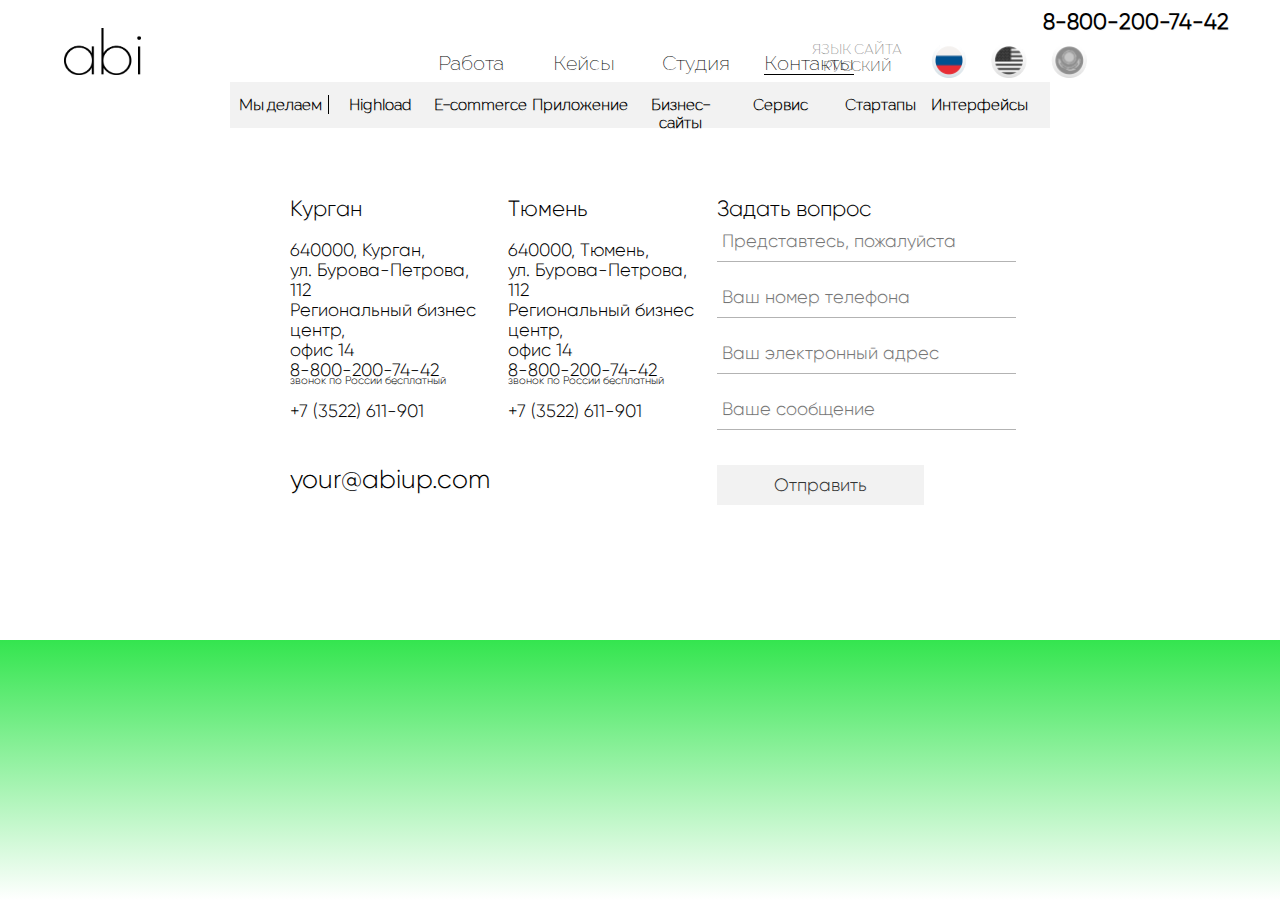
==== commit ad893f9a: "22/03/17" ====
--- a/abi.ru/www/contakts.html
+++ b/abi.ru/www/contakts.html
@@ -14,7 +14,7 @@
     <script src="js/slick.js"></script>
     <script src="js/main.js"></script>
     <script src="js/maskedinput.js"></script>
-    <script src="js/jquery.color.js"></script>
+    <script src="js/jquery.nicescroll.min.js"></script>    
     <script type="text/javascript">
             jQuery(function($){
                     $("#tel").mask("+7 (999) 999-99-99");                
@@ -50,6 +50,62 @@
 		<div class="eq24"></div>
 		<div class="eq25"></div>						
 	</div>
+	<div class="equalize1-2">
+		<div class="eq1-2"></div>
+		<div class="eq2-2"></div>
+		<div class="eq3-2"></div>
+		<div class="eq4-2"></div>
+		<div class="eq5-2"></div>
+		<div class="eq6-2"></div>
+		<div class="eq7-2"></div>
+		<div class="eq8-2"></div>
+		<div class="eq9-2"></div>
+		<div class="eq10-2"></div>
+		<div class="eq11-2"></div>
+		<div class="eq12-2"></div>
+		<div class="eq13-2"></div>
+		<div class="eq14-2"></div>
+		<div class="eq15-2"></div>
+		<div class="eq16-2"></div>
+		<div class="eq17-2"></div>
+		<div class="eq18-2"></div>
+		<div class="eq19-2"></div>
+		<div class="eq20-2"></div>
+		<div class="eq20-2"></div>
+		<div class="eq21-2"></div>
+		<div class="eq22-2"></div>
+		<div class="eq23-2"></div>
+		<div class="eq24-2"></div>
+		<div class="eq25-2"></div>
+	</div>
+	<div class="equalize1-3">
+		<div class="eq1-3"></div>
+		<div class="eq2-3"></div>
+		<div class="eq3-3"></div>
+		<div class="eq4-3"></div>
+		<div class="eq5-3"></div>
+		<div class="eq6-3"></div>
+		<div class="eq7-3"></div>
+		<div class="eq8-3"></div>
+		<div class="eq9-3"></div>
+		<div class="eq10-3"></div>
+		<div class="eq11-3"></div>
+		<div class="eq12-3"></div>
+		<div class="eq13-3"></div>
+		<div class="eq14-3"></div>
+		<div class="eq15-3"></div>
+		<div class="eq16-3"></div>
+		<div class="eq17-3"></div>
+		<div class="eq18-3"></div>
+		<div class="eq19-3"></div>
+		<div class="eq20-3"></div>
+		<div class="eq20-3"></div>
+		<div class="eq21-3"></div>
+		<div class="eq22-3"></div>
+		<div class="eq23-3"></div>
+		<div class="eq24-3"></div>
+		<div class="eq25-3"></div>
+	</div>
 	
 	<div class="header">
 		<a href="index.html">
@@ -59,83 +115,344 @@
 		  <div class="menu1-box">
 			<ul class="menu1">
 				<li>
-					<a href="index.html">Работа</a>
+					<a href="index.html" data-attr-lang="work">Работа</a>
 				</li>
 				<li>
-					<a href="keys.html">Кейсы</a>
+					<a href="keys.html" data-attr-lang="cases">Кейсы</a>
 				</li>
 				<li>
-					<a href="#">Студия</a>
+					<a href="#" data-attr-lang="studio">Студия</a>
 				</li>
 				<li>
-					<a class="active" href="contakts.html">Контакты</a>
+					<a class="active" href="contakts.html" data-attr-lang="contacts">Контакты</a>
 				</li>
 			</ul>
         </div>
 			<ul class="menu2">
-			    <li class="line-menu2">Мы делаем</li>
-				<li>Highload
-					<div class="podmen">
+			    <li class="line-menu2" data-attr-lang="do">Мы делаем</li>
+                <li><a href="#modal1" class="open_modal">Highload</a>
+					<!--<div class="podmen">
 						<div id="triangle_down"></div>
 						<span style="color:#4D4D4D;">Высоконагруженные сайты</span>
-					</div>
+					</div>-->
 				</li>
-                <li><a>E-commerce</a></li>
-                <li><a>Приложение</a></li>
-                <li><a>Бизнес-сайты</a></li>
-                <li><a>Сервис</a></li>
-                <li><a>Стартапы</a></li>
-                <li><a>Интерфейсы</a></li>
+                <li><a href="#modal2" class="open_modal">E-commerce</a></li>
+                <li><a href="#modal3" class="open_modal" data-attr-lang="application">Приложение</a></li>
+                <li><a href="#modal4" class="open_modal" data-attr-lang="business">Бизнес-сайты</a></li>
+                <li><a href="#modal5" class="open_modal" data-attr-lang="service">Сервис</a></li>
+                <li><a href="#modal6" class="open_modal" data-attr-lang="startups">Стартапы</a></li>
+                <li><a href="#modal7" class="open_modal" data-attr-lang="interfaces">Интерфейсы</a></li>
 			</ul>
 			<div class="language">
 		    <div class="language-text">
-		        <p>язык сайта</p>
-		        <span class="text-active" id="trus">русский</span>
-		        <span class="text-notactive" id="tusa">английский</span>
-		        <span class="text-notactive" id="tkaz">казахский</span>
+		        <p data-attr-lang="language">язык сайта</p>
+		        <span class="text-active" id="t-rus">русский</span>
+		        <span class="text-notactive" id="t-usa">English</span>
+		        <span class="text-notactive" id="t-kaz">Қазақ</span>
 		    </div>
 		    <div class="language-icon">
-		        <div class="rus">
-		            <img class="icon-active icon-open" id="irus" src="image/rus.png" width="36" height="36" alt="rus">
+		        <div class="rus" onclick="changeLang('ru');">
+		            <img class="icon-active icon-open" id="i-rus" src="image/rus.png" width="36" height="36" alt="rus">
 		        </div>
-		        <div class="usa">
-		            <img class="icon-notactive icon-hidden" id="iusa" src="image/usa.png" width="36" height="36" alt="usa">
+		        <div class="usa" onclick="changeLang('en');">
+		            <img class="icon-notactive icon-hidden" id="i-usa" src="image/usa.png" width="36" height="36" alt="usa">
 		        </div>
-		        <div class="kaz">
-		            <img class="icon-notactive icon-hidden" id="ikaz" src="image/kaz.png" width="36" height="36" alt="kaz">
+		        <div class="kaz" onclick="changeLang('kz');">
+		            <img class="icon-notactive icon-hidden" id="i-kaz" src="image/kaz.png" width="36" height="36" alt="kaz">
 		        </div>
 		    </div>
 		</div>
 		<button class="hamburger">&#9776;</button>
         <button class="cross">&#735;</button>
 		</div>
+		<div class="modal-box">
+		   <div id="modal1" class="modal_div">        
+	    <h3>Разработка highload-проектов</h3>
+         <p>Где хороший, нужный сайт — там толпы пользователей и высокие нагрузки. А где высокие нагрузки — там не загружаются страницы, падают продажи и дымятся сервера. Ну, только если у сайта нет highload-оптимизации :) С ней проект переживет любые нагрузки.</p>
+        <p>Не тормозите!</p> 
+        <p>Каждая секунда загрузки сайта снижает конверсию на 7%.</p>
+        <p>Чтобы сайт приносил прибыль, нужно заморочиться: разработать клёвый дизайн, наполнить сочным контентом и сделать так, чтобы он работал. А это сложнее, чем кажется многим клиентам и даже разработчикам. Одно дело — подготовить работоспособный сайт на приёмку генеральным директором. И другое — сделать проект, который будет также шустро работать под натиском сотен, тысяч, десятков тысяч пользователей в секунду.
+            Неподготовленный сайт в такой ситуации начинает лихорадить:</p>
+		<p>страницы загружаются медленнее, чем обычно, или не загружаются вовсе;</p> 
+		<p>контент загружается не полностью — видео не проигрывается дальше середины, а картинки отображаются только частично;</p> 
+		<p>возникают случайные ошибки;</p> 
+        <p>обрывается соединение с сервером.</p> 
+        <p>Сбои особенно часто случаются в дни, когда продаж потенциально должно быть больше (что ещё обиднее): в Чёрную пятницу, в период сезонных распродаж и при старте продаж новинок. В итоге прибыль уменьшается, лояльность клиентов падает.</p>
+        <p>И тут пора задуматься о Highload.</p>
+        <p>Что такое Highload</p>
+        <p>Highload — технология, которая делает проект устойчивым к высоким нагрузкам. Это не какой-то универсальный кусок кода, который вставил — и всё летает. Это настройка архитектуры сайта: работа с базами данных, сервером, использование современных технологий и языков программирования.
+            Проведём аналогию с обычным магазином одежды. Здесь у нас вместо серверов, языков программирования и прочих it-штук — простые и понятные консультант, касса и товар.</p>
+        <p>В обычный день консультант подходит к каждому клиенту, помогает подобрать размер, советует аксессуары, потом провожает до кассы и рассчитывает покупателя. Два-три консультанта вполне с этим справляются.
+            А в Чёрную пятницу магазин атакуют 50 покупателей разом — и их количество не уменьшается. Консультанты по привычной схеме ходят рядом с каждым, стерегут их у примерочной, бегают за нужным размером. В таком темпе успевают обслужить процентов пять от тех посетителей, которые могли уйти с покупками. Минус прибыль и лояльность.</p>
+        <p>Понятное дело, работу консультантов нужно оптимизировать. Также и с сайтом — если он не справляется, пора что-то менять.</p>
+        
+        <p>Для каждого проекта точка, когда пора применить Highload, разная: какие-то сайты и приложения падают при нагрузке 500 пользователей в секунду, какие-то сдаются только при 100 000. Но у любого проекта она есть.</p>
+        <p>Когда пора делать Highload-оптимизацию сайта</p>
+        <p>Если вам знакомы проблемы, перечисленные выше — пора оптимизировать сайт и подготовить его к высоким нагрузкам. Сделать это никогда не поздно. Если вы почувствуете, что сайт или приложение, которые сделали мы, не справляются с напором пользователей, ваш проект оптимизирует те же разработчики, которые занимались им с самого начала — сэкономите время и деньги на введение в курс дела.</p>
+        <p>Если вы изначально планируете делать крупный проект, способный выдержать высокие нагрузки, мы можем сразу разработать сайт, оптимизированный под них. Это решение подойдет для социальных сетей и интернет-магазинов, которые хотят стать лидерами рынка — иначе они проработают до первого пика популярности :)
+        Мы оптимизируем даже те проекты, которые сделаны не нами. Например, успешно подготовили, казалось бы, слабенький сайт к Чёрной пятнице.
+            Хотите быстрый, надёжный, Highload-оптимизированный сайт? Это к нам. Оставьте заявку и скоро с вами свяжется наш менеджер, чтобы обсудить детали.</p>              
+    </div>
+    <div id="modal2" class="modal_div">
+        <h3>Разработка интернет-магазинов премиум-класса</h3>
+        <p>Пожалуй, это подойдет вам, если вы рассчитываете на действительно серьезный поток клиентов. Или ваш старый магазин трещит по швам от заплаток, а любое новое изменение парализует продажи на несколько часов.</p>
+        <h3>Занимайтесь бизнесом. Техническую сторону дела мы берем на себя.</h3>
+        <p>Для тех, кто решил сделать всё по-взрослому.
+        Ну, в идеале, конечно, нужно было сразу так делать :). Но мы-то с вами знаем, сколько концов нужно увязать, чтобы хотя бы выйти в мужской, честный ноль. Одна логистика с почтой России чего стоит!
+        Итак, если потребность в разработке появилась и она осознана — давайте разберемся в ключевых этапах, обеспечивающих успех нашего с вами будущего интернет-магазина.
+        </p>
+        <p>Яркий, современный дизайн</p>
+        <p>Это очевидный показатель хорошего проекта. Почему? Потому, что пользователи сейчас чертовски капризны, и многие из них сразу же закрывают страницу, в которой не разобрались. Или дизайн которой не вызвал доверия.</p>
+        <p>Кстати, вы слышали про учет поведенческих факторов поисковыми системами? Если пользователь закрывает вашу страницу, толком не посмотрев на нее — поисковая система штрафует ваш сайт в выдаче. Поэтому крайне важно не только сделать так, чтобы дизайн понравился посетителю, но и зацепить его какой-нибудь фишкой. Заставить просмотреть сайт до конца, полистать страницы.
+        Иногда этого можно добиться за счёт применения параллакса, игровых механик, CSS-анимации, рисованных элементов, а иногда — за счёт яркой, занимательной подачи товара. Однако, ключевой фактор здесь в том, чтобы дизайн был реально качественным! Это достигается за счёт двенадцатилетнего опыта, постоянного анализа мировых трендов и правильных процессов: анализа ключевых персон, визуального брифования, мозговых штурмов и применения креативных методик — подробнее о наших процессах работы.
+        </p>
+        <p>Благодаря дизайну посетители проводят в магазине больше времени и охотнее совершают покупки. Помните об этом!</p>
+        <p>Удобство пользования</p>
+        <p>Вашим покупателям должно быть просто найти интересующий товар и купить его. За это отвечают правильные интерфейсы. Чтобы обеспечить высокий уровень удобства вашего магазина, мы всегда начинаем разработку с интерактивного прототипа. Кроме того, мы используем передовые наработки в области юзабилити у нас есть собственный чек-лист по юзабилити интернет-магазинов, отдельные чек-листы для форм и фильтров, чтобы обеспечить максимальное удобство вашим посетителям.
+        Кстати, вы следите за поведением пользователей на вашем сайте? Если они часто кладут товар в корзину, а потом бросают его — самое время критически оценить интерфейсы. Можете даже написать нам в чат про вашу проблему — мы постараемся помочь ;).
+        </p>
+        <p>Качественная витрина и сервис</p>
+        <p>Отнеситесь к размещению товара в интернет-магазине так же серьезно, как вы относитесь к нему в обычном магазине. Покажите покупателю товар лицом! Подготовьте качественные фотографии (мы можем порекомендовать отличных фотографов в Москве). Подготовьте понятные описания товаров (мы можем взять копирайтинг на себя).</p>
+        <p>Убедитесь, что телефон на сайте размещен на видном месте и по нему всегда можно дозвониться. Пробуйте (хотя бы иногда) сделать самостоятельно покупку в своем магазине и попросить что-нибудь нестандартное, например, доставку на 8 утра ;). Посмотрите, быстро ли отвечают операторы и как именно они будут вести себя в нестандартных ситуациях.</p>
+        <p>Никакой качественный дизайн не спасет проект, если на нем будут унылые фотографии, или завышенные цены. Готовьте хороший контент как можно раньше!</p>
+        <p>Высокие нагрузки и развитие проекта</p>
+        <p>Даже если цифры в 50-100 тысяч уникальных посетителей в день сейчас вам кажутся нереальными — это вполне реально для наших клиентов.</p>
+        <p>Главное — быть к этому готовым и иметь технологическую возможность расширять и развивать ваш интернет-магазин.</p>
+        <p>Во-первых, подготовиться к росту количества посетителей: это достигается за счёт правильной структуры кода, продуманного кеширования, возможности распределения нагрузки на несколько серверов и подключения CDN — специальных сетей доставки контента, распределенных по всему миру.</p>        
+		 <p>Во-вторых, иметь возможность быстро добавлять новые функции в проект, развивать его. Мы обеспечиваем это за счёт работы по SCRUM и хорошо организованной команды технической поддержки.
+        </p>
+        <p>Удобная система управления контентом</p>
+        <h3>Не рискуйте, выбирайте лидера!</h3>
+        <p>Да, на ежегодном конкурсе лучших сайтов «Рейтинг Рунета» среди проектов с фирменной CMS тоже лидирует 1С-Битрикс.</p>
+        <p>Чтобы добиться устойчивости вашего магазина к большим нагрузкам, мы используем самую надежную CMS и многоступенчатое тестирование.</p>
+        <p>1С-Битрикс (наша студия является его золотым сертифицированным партнером) — это оптимальная платформа для коммерческих проектов и единственная в России сертифицированная CMS. Лицензия стоит копейки по сравнению с тем, сколько проблем с вас снимет техническая поддержка. Кроме того, использование Битрикс дает возможность эффективной интеграции магазина с 1С.</p>
+        <p>Кстати, бывает, что клиенты сомневаются в производительности CMS от 1С-Битрикс. Специально для того, чтобы развеять подобные заблуждения, был произведен нагрузочный тест системы на обычном серверном оборудовании — система свободно выдерживает от 85 103 456 посетителей на сайт в сутки. Этого больше, чем достаточно.</p>
+        <p>1С-Битрикс — это не просто удобная система управления контентом, это еще и движок, на котором работают известные каждому интернет-магазины, например «Евросеть», «Эльдорадо» и «Связной». Задумываетесь со временем составить конкуренцию этим титанам? Нам кажется, что в таком случае стоит заказать сайт на проверенной системе, даже если сейчас вы владеете относительно скромным бизнесом.</p>
+        <p>Поэтому в большинстве случаев наши эксперты будут рекомендовать именно эту систему, подбирая для вас наиболее подходящую редакцию.</p>
+        <p>Интеграция со сторонними сервисами</p>
+        <p>Любой крупный интернет-магазин, как правило, связан с различными подсистемами: расчета стоимости доставки, оплаты, sms или e-mail оповещений, интеграции с 1С, AXAPTA или «Мой Склад». Каждый проект уникален, однако наш опыт позволяет выполнить интеграцию даже с очень экзотическими системами. Мы готовы взять на себя (и даже рекомендуем свесить на нас) координацию и коммуникации с вашими it-специалистами, какими бы важными они ни были.</p>
+        <p>Долго и дорого?</p>
+        <p>В нашей практике есть несколько проектов-монстров, развитием которых систематически занимается команда из 2 человек. Однако это скорее исключение, чем правило. Обычно на старте (за 2-3 месяца) запускается магазин с минимумом самых важных функций (каталог + корзина). А затем, поэтапно, с получаемой прибыли он наращивается и развивается.</p>
+        <p>Хороший интернет-магазин может стартовать от 900 тысяч рублей (на базе 1С-Битрикс редакции «Малый бизнес»). Магазины с интеграцией с различными системами обычно укладываются в вилку 1500-2500 тысяч (1С-Битрикс редакции «Бизнес»). Сложные системы, с расширенным личным кабинетом, учетом особенностей оптовиков, хитрыми скидками, элементами социальных сетей и другими излишествами стоят дороже и рассчитываются индивидуально. Обсудите с нашим экспертом ваш проект, и мы подберем вам оптимальную комплектацию с учетом вашей специфики, сроков и бюджета!</p>        
+    </div>
+    <div id="modal3" class="modal_div">
+       <h3>Нужна разработка мобильного приложения? Или приложения для социальных сетей? Добро пожаловать.</h3>
+       <p>Нужна разработка мобильного приложения? Или приложения для социальных сетей? Добро пожаловать.</p>
+       <p>Что конкретно мы можем вам предложить? Разработку приложений любого типа и сложности для мобильных устройств и социальных сетей. Расскажем на примерах:</p>
+       <h3>Время, которое ежемесячно тратят россияне на общение в социальных сетях — 9,8 часов.</h3>
+       <p>И этот показатель уверенно растет.</p>
+       <p>Приложения для бизнеса, которые делают сложное простым. Наш пример — приложение Vesta для грузоперевозчиков и их работодателей. Их взаимодействие состоит из множества маленьких задач, которые чем быстрее решишь — тем лучше. Например, торги за заказ, который размещает работодатель. Со смартфоном следить за актуальностью ставки можно даже в дороге — обычное состояние водителя — а не дежурить у компьютера. Здесь же работодатель может отследить свой груз — приложение водителя передаёт координаты. Оно же прокладывает маршрут и информирует о завершении заказа. Сложный функционал сайта без потерь уместился в кармане.</p> 
+       <p>Приложения для общения. Тайная мечта каждого второго стартапера — создать свою социальную сеть. Успех Tinder и Snapchat показал, что идея до сих пор жизнеспособна, и реализовывать её нужно в формате мобильного приложения. Это удобно — пользователи сами генерируют контент, быстро и плотно подсаживаются на общение в новом формате. Когда наберётся достаточно активных пользователей, социальную сеть можно монетизировать. Например, добавить стикеры с котиком. Хотя можно придумать что-нибудь оригинальнее — как монетизация в приложении Incognito, которое мы разработали.
+		Повысить лояльность клиентов — мобильные приложения могут и это. Если вы замечали, что ваши клиенты пользуется смартфонами, поощрите это. Сделайте приложение, которое облегчит пользование услугами и сведёт долгий и нудный процесс до трёх касаний. Как в приложении НКД, для которого мы разработали интерфейсы. С ним оплачивать проезд по платным дорогам однажды станет проще. Люди оценят заботу — вы получите надёжный канал возврата и удерживания клиентов.</p>
+       <p>Бизнес-приложения для соцсетей, предназначенные для решения деловых задач вашей компании. А также — веб-сервисы с полной интеграцией в социальные сети. Программирование таких приложений дает возможность использовать учетные записи в социальных сетях для авторизации и работы с возможностями приложения.
+		Игры для социальных сетей, которые не только затягивают игроков, но и привлекают их друзей к игровому процессу. А при удачной схеме монетизации — приносят очень неплохой доход владельцу. Мы разработали Мосты Любви, приложение для романтиков, — и успешно запустили его в социальных сетях Одноклассники и Facebook.</p>
+       <p>Брендированные приложения в социальных сетях, цель которых — не получение прибыли, а завоевание лояльных клиентов (а это ничуть не менее важный аспект электронной коммерции). Эффект создания такого приложения — это масса довольных пользователей и еще больше поклонников бренда.</p>
+       <h3>Тридцать четыре миллиона человек.</h3>
+       <p>Столько активных пользователей социальных сетей ведут переписку, ищут информацию, делятся фотографиями, играют в онлайн-игры — не выходя из личного профиля.</p>
+       <p>Приложение-магазин внутри социальных сетей Facebook, ВКонтакте, Одноклассники и Мой Мир. Представляем вашему вниманию Fresh Shop — наверное, самое лучшее решение для владельцев интернет-магазинов на 1С-Битрикс. Готовый к установке модуль, не требующий каких-либо дополнительных затрат времени на разработку.</p>
+       <p>В каких случаях нужны мобильные приложения?</p>
+       <h3>Исследования говорят о том, что пользователи социальных сетей — это очень широкая и разнообразная аудитория.</h3>
+       <p>Показатели пола и возраста отличаются, но при этом в любой из социальных сетей без труда можно найти «своих» потребителей.</p>
+       <p>Далеко не всегда. Просто поддерживать постоянную связь со своей аудиторией можно через сайт, рассылки, активно выкладывания фотографии в Инстаграм. А мобильные приложения решают задачи серьёзнее и сложнее.</p>
+       <p>Когда сложный функционал нужно сделать мобильным. Если у вашего сервиса сложный функционал, который на смартфонах загружается долго, с мучительным подвисаниями и вылетами, то мобильное приложение решит эту проблему. Для комфорта пользователя в приложение можно добавить взаимодействие с фишками мобильных устройств: геолокацией, push-уведомлениями, вибрацией.
+        Когда на счету секунды. Сколько действий нужно совершить пользователю, чтобы зайти с телефона на сайт? Мы посчитали: четыре. И это если он знает прямой адрес. Ещё нужно подождать, пока сайт загрузится. Сколько действий нужно, чтобы открыть приложение? Два: разблокировать экран и нажать иконку. И минимум времени на загрузку.</p>
+        <p>Когда важен каждый клиент. Мобильное приложение удерживает клиентов и повышает вероятность того, что они вернутся. Для этого приложение должно делать их жизнь проще (например, автоматически оплачивать штрафы) или предлагать приятности вроде скидок и акций.
+        Когда нужно больше денег. Мобильные приложения — это инвестиция. Сделайте так, чтобы они зарабатывали сразу! Социальные сети, игры с донатом — любая ваша идея возможна в нашем исполнении.</p>
+        <p>Если вы считаете, что это вам подходит — оставляйте заказ, мы обязательно позвоним вам и вместе обсудим ваш проект. До связи!</p>    
+    </div>
+    <div id="modal4" class="modal_div">
+        <h3>С нами комфортно делать продающие корпоративные сайты «под ключ»!</h3>
+        <p>Нам известны десятки случаев, когда менеджер на стороне заказчика шел на повышение сразу после запуска нового сайта. Если вы сейчас в поиске разработчика — значит, вскоре вам предстоит увлекательный, захватывающий процесс. И успех в этом деле крайне важен. Для вашей компании это дополнительные продажи и узнаваемость на рынке. А чего ждете от разработки сайта лично вы?
+        С нами комфортно делать продающие корпоративные сайты «под ключ»!</p>
+        <h3>Поверьте, даже Тинькофф © находит время для общения с web-разработчиком</h3>
+        <p>Потому, что заинтересован лично в успехе проекта ;)</p>
+        <p>В своем подходе к разработке сайтов корпоративного сегмента мы сделали два ключевых акцента:</p>
+        <p>Клёвый дизайн.</p>
+        <p>Комфорт, прозрачность и предсказуемость работы с нами.</p>
+        <p>Почему именно эти аспекты мы считаем ключевыми?</p>
+        <p>Клёвый дизайн</p>
+        <p>Процесс разработки дизайна в нашей студии состоит из четко регламентированных этапов, это позволяет нам почти гарантированно попасть в ваши ожидания, а зачастую превзойти их.
+        Мы систематически применяем брейнштормы и креативные методики, аккуратно собираем образы и строим визуальный бриф. Мы готовим скетчи и прототипы и вовлекаем заказчиков на самых ранних этапах. У нас построена многоступенчатая процедура тестирования макетов на живых людях до демонстрации макета вам. Мы придумываем фишки и готовы обосновать почти каждый пиксель по дизайну.</p>
+        <p>Мы понимаем, что внутри вашей компании может быть сложная иерархия и процедура согласования документов, и особенно дизайна. Чтобы сделать процесс работы по дизайну наиболее комфортным, нам обязательно потребуется одна личная или видео-встреча с руководителем компании — это гарантирует, что мы будем «копать» в правильно направлении.</p>
+        <h3>Мы еженедельно отправляем вам красочный отчет по текущему состоянию проекта.</h3>
+        <p>Это позволяет держать руку на пульсе разработки.</p>
+        <p>Да, мы знаем что первые руководители — чертовски занятые люди и им сложно выкроить время в своем графике. Однако именно такой подход мы считаем ключевым для успеха проекта. А значит — и для успеха руководителя проекта.</p>
+        <p>Прозрачность и комфорт работы с нами</p>
+        <p>Мы непрерывно улучшаем наши процессы разработки, чтобы сделать вашу работу с нами наиболее комфортной.</p>
+        <p>Ключом к комфортной работе мы считаем полную предсказуемость нашего процесса (вам всегда понятно, что и за чем идет, без сюрпризов и выкрутасов). Именно поэтому мы описали его так подробно.</p>
+        <p>На старте проекта мы с вами составляем таймлайн, где обозначаем ключевые вехи разработки, четко прописываем — кто, кому, что и когда должен. Это позволяет точно спрогнозировать сроки запуска готового сайта, запланировать ваши действия по проекту и пресечь неожиданности
+        Не секрет, что мы с вами проще воспринимаем нарисованное, чем написанное. Именно поэтому мы строим процесс разработки вашего сайта на основе графических прототипов, мокапов и скетчей. Вы будете представлять направление работы с первых часов разработки дизайна, и готовый сайт не станет для вас неприятным сюрпризом.
+        </p>
+        <h3>Сделать процесс еще более предсказуемым позволяет визуализация.</h3>
+        <p>С нами разработка сайта — простой и предсказуемый процесс. В котором заранее предусмотрено все, от шаблонов договоров и до демонстрации каждого этапа непосредственно тому, кто принимает решение по нему в вашей компании. Вам ничего не придется изобретать с нуля.
+        Давайте пробежим по ключевым вехам создания сайта, чтобы понять, насколько увлекательный вас ожидает процесс:</p>
+        <p>Разработка технического задания и оптимальной структуры сайта. До начала работы руководитель проекта подробно обсудит с вами все нюансы и предложит варианты структуры. На основе этой структуры мы сможем приступить к прототипированию вашего проекта.
+        Да, скорее всего, это потребует вашего времени и умственных усилий. Будьте готовы инвестировать 10-20 часов вашего рабочего времени. Мы будем задавать кучу вопросов и не успокоимся, пока не поймем ключевые аспекты вашей компании. В чем например, ваше ключевое отличие от конкурентов? :) Мы делаем это не из желания действовать на нервы, а потому что любим выращивать интернет-проекты, которые не просто работают и приносят прибыль владельцам, но и полностью соответствуют ожиданиям Заказчика или превосходят их. Мы с гордостью добавляем такие в портфолио, пишем о них в блоге и выставляем на конкурсах.
+        </p>
+        <p>Дизайн сайта. Мы создадим гарантированно превосходный дизайн, который останется актуальным в ближайшие лет пять.</p>
+        <p>Верстка сайта. Занятые люди часто используют iPad или смартфон в качестве основного компьютера. Поэтому грамотная адаптивная верстка становится частью нашей культуры. Мы всегда выполняем оптимизацию под различные разрешения экрана и различные браузеры. Наши сайты корректно работают под последними версиями IE, Opera, FireFox и Chrome — но мы не любим живых мертвецов, типа IE6. Ваш шеф гарантированно сможет посмотреть готовый проект со своего iPhone, планшета или ноутбука и в любом случае останется доволен.</p> 
+        <p>Программная реализация. Для сайтов бизнес-класса в 99% случаев идеальной платформой будет 1С-Битрикс, создать сайт на которой мы и предложим. Мы ведем разработку по методологии SCRUM (извините за термин. Вот тут — все понятно и в картинках!) командой из нескольких программистов. Это гарантирует выполнение проекта в минимальные сроки с отличным качеством.</p>
+        <p>Наполнение сайта смыслом. Это больная тема многих проектов — долго и тщательно согласовывать дизайн главной страницы, а потом наполнить сайт всякой белибердой. Или вообще не наполнить. Как будто задача по созданию качественного корпоративного сайта вдруг пропала из приоритетов компании.</p>
+        <p>Нам тоже это не нравится! Поэтому мы предлагаем либо профессиональное наполнение вашего сайта контентом, который предоставляете вы, либо услуги наших копирайтеров: они напишут для вас новые, дразнящие, продающие тексты. Как этот, например.</p>
+        <p>Техническая поддержка. В дальнейшем объем информации на сайте, естественно, будет увеличиваться. Мы строго следим за типографикой текстов и гордимся этим. Поэтому, чтобы внешний вид и работа вашего сайта всегда оставались безупречными, мы рекомендуем воспользоваться услугами технической и контент-поддержки.</p> 
+        <p>Контроль качества (QA). Нами была проделана серьезная работа по выявлению типичных ошибок на сайтах. На всех этапах разработки наши проекты проходят тщательное тестирование (а для особо крупных проектов применяем автоматическое тестирование). После завершения работ мы выполняем установку вашего сайта на хостинг и даём рекомендации по дальнейшей работе над проектом.</p>
+        <p>Внимание! Для эффективной эксплуатации сайта наши эксперты рекомендуют: сопровождение сайтов и продвижение сайтов.</p>
+        <p>Планируете заказать сайт у нас? Качественный корпоративный сайт со сроком годности лет в пять обойдется вам в 650 000 — 900 000 рублей.</p>
+        <p>Чтобы сделать заказ:</p>
+        <p>Заполните форму заказа, напишите или позвоните нам. Просто расскажите, что вам требуется.</p>
+        <p>Обсудите все нюансы проекта с менеджером. Наш эксперт свяжется с вами в ближайшее время после получения заявки.</p>
+        <p>Подпишите договор и сделайте предоплату. Мы подготовим все документы и отправим вам на согласование.</p>
+    </div>
+    <div id="modal5" class="modal_div">
+        <h3>Сервисное обслуживание сайтов</h3>
+        <p>Современный сайт — это технически сложная штука. Мало того, она еще и очень дорогая как в разработке, так и в эксплуатации. На наш взгляд, будет уместным сравнить сайты и автомобили. Итак! Вредные советы начинающим автомобилистам владельцам сайтов.</p>
+        <p>Контент и техническая поддержка. Сопровождение сайтов</p>
+        <p>Хорошего сайта с хорошим дизайном хватает на 3-5 лет (или 100-150 000 километров пробега) , в зависимости от производителя. Это при условии соблюдения правил эксплуатации. Потом — все заново, или бесконечный ремонт (техподдержка сайта). Можно ли запороть мотор сайт раньше?
+        А то! Вот несколько проверенных способов:</p>
+        <h3>12 месяцев гарантии</h3>
+        <p>В течение этого времени мы устраняем скрытые недостатки, не выявленных в процессе тестирования.</p>
+        <p>Заказать дизайн у хорошей студии, а верстку и сборку отдать дилетантам. Купить новую машину в салоне и сразу приложить ее об столб.</p>
+        <p>Поставить на сайт неуникальный контент. Поставить б/у детали, купленные у сомнительного типа за две бутылки водки.</p>
+        <p>Поставить сайт на плохой и медленный хостинг. Залить АИ-76 в новый галендваген. 
+		Запустить сайт и не заниматься продвижением. Наглухо заварить бензобак. 
+		Делегировать внесение контента лицам, не имеющим представления о типографике. Нанять водилу, лишенного прав.</p>
+       <p>Не читая документацию к системе управления, развалить сайт самостоятельно, удаляя ключевые узлы. Ух, сколько ж дел можно натворить ма-а-аленькой крестовой отверткой. 
+		Повесить кучу страшных баннеров и жутких фотографий, сделанных древней мобилкой. Тонировать новый мерин кузбасслаком.</p>
+       <p>Разослать спам. Нахамить сотруднику ГИБДД. </p>
+       <p>Придираться ко всему, что делает студия-разработчик, требовать ежедневных письменных отчетов по трём формам, самостоятельно лезть в код. Замордовать консультантов, сервисную службу, стоять над душой у мастера, тыкать пальцем во все детали и надменно спрашивать «а почему вы мне эту гайку только на четыре оборота закрутили, а эту — на пять?» </p>
+       <p>Знакомо?</p>
+       <p>Да (миллионы не могут ошибаться)!</p>
+       <p>Устраивает?</p>
+       <p>Лично нас — нет!</p>
+       <p>Мы не хотим, чтобы техническая поддержка сайта производилась кустарями-самоучками, а потом они же с легкой руки проводили сайту «модернизацию». И гробили когда-то хороший, качественный проект.</p>
+       <p>Тирада</p>
+       <p>Мы яростно негодуем. Нет, мы просто в бешенстве! 70% сайтов через полтора года эксплуатации из отполированной до блеска дизайнером конфетки превращаются в У.Г. Просто потому, что техническую поддержку сайта и заполнение контентом отдали сторонним некомпетентным людям ради сомнительной экономии.</p>
+       <p>Нам физически больно глядеть на то, как криво смотрится неотформатированный текст и унылые, пересвеченные фотографии.</p>
+       <p>Мы не питаем иллюзий — суровая реальность давно с хрустом растоптала наши розовые очки. Кто-то все равно будет лить  76-й  бензин, красить сколы кузбасслаком, покупать контрафактные запчасти, просить научить менять ГРМ и крутить гайки, лежа под эстакадой.</p>
+       <p>Но мы уверены в том, что, оставаясь на рекламной, контентной и технической поддержке, сайт имеет все шансы выжить. А вы ему в этом поможете, правда? Аминь.</p>
+       <p>Порядок предоставления услуги на техническую поддержку сайта:</p>
+       <p>Если у вас накопилось задач, объёмом 40 и более часов, мы выполним их как этап работ, по обычному тарифу.</p>
+       <p>Мелкие, срочные задачи, которые «надо ещё вчера» тарифицируются по двойной ставке. Гарантируется время приемки обращения.</p>
+       <p>Точное время выполнения заявки не регламентируется. Оплате подлежит фактически затраченное время на поддержку сайта.</p>
+       <p>Выполняется предварительная оценка трудоемкости работ. Выполнение работ начинается после принятия клиентом — оценки трудоемкости. В случае, если трудозатраты значительно превосходят запланированные, «Сибирикс» уведомляет клиента.</p>
+       <p>Все обращения в службу технической поддержки осуществляются клиентом самостоятельно через предоставляемый web-интерфейс или на специальный почтовый ящик.</p>
+       <p>Гарантийный период</p>
+       <p>Первые три месяца после запуска вашего проекта менеджер проекта закреплен за вами, и готов оперативно, по телефону, решать любые возникающие вопросы. Этот период необходим для ввода вашего сайта в эксплуатацию. В дальнейшем такую поддержку можно продлить или возобновить. Это позволит решать вопросы оперативно, без лишних слов, затрат и нервов.</p>
+       <p>Мы даем 12 месяцев, на устранение скрытых недостатков, не выявленных при тестировании.
+       Если у вас есть пожелания, как сделать техническую поддержку более привлекательной — смело пишите нам на info@sibirix.ru. Нам действительно не все равно.</p>        
+    </div>
+    <div id="modal6" class="modal_div">
+        <h3>Разработка высоконагруженных стартапов по SCRUM</h3>
+        <p>Стартапы крайне рискованны? Отчасти верно. 70% стартапов так и не запускаются, закрывшись еще на стадии разработки. Пусть бизнес-идея была отличной. У нас есть технология, позволяющая доводить проект до релиза в 90% случаев.</p>
+        <h3>У вас когда-нибудь было ощущение, что хочется чего-то большего, чем сайт «из коробки»?</h3>
+        <p>Осталось только найти толковую и опытную команду (она где-то рядом ;) И реализовать задуманное!
+        Никому не нужны сложные проекты. Они раздражают пользователей. Они мучат владельцев, так как их очень дорого поддерживать, а выкинуть — жалко. Поэтому про сложные проекты и говорить нечего. Речь пойдет об идеях.
+        </p>
+        <p>У вас когда-нибудь было впечатление, что кругом много глупых подчиненных (или начальников, или просто окружающих), которые лезут со своими якобы умными идеями, а ваши — реализовать не торопятся? Иногда хочется включить станок, который брал бы и воплощал ваши идеи, а все проблемы забирал себе?</p>
+        <p>У вас когда-нибудь было ощущение, что хочется чего-то большего, чем сайт «из коробки»?
+		У вас когда-нибудь было желание сделать приложение для социальной сети? Или собственную социальную сеть? Или что-то еще, покруче, до чего еще никто не додумался?</p>
+        <p>У вас когда-нибудь была мечта стать известным, выпустить популярный интернет-проект или стать рок-звездой?</p>
+        <p>Вы когда-нибудь работали с командой, которая долго и нудно согласовывала ТЗ, а потом отказывалась вносить улучшения по ходу работы?</p>
+        <p>За любой ответ «ДА» засчитайте себе 5 баллов. Если сумма больше 15 — вы амбициозный руководитель, склонный к созданию стартапов.</p>
+        <p>Итак</p>
+        <p>Если у вас есть идея проекта, и вы ищете того, кто сможет грамотно и аккуратно его сделать;</p>
+        <p>Если у вас есть задача, которую не решить на коробочной CMS — функциональный сервис, приложение для социальной сети или что-то еще;</p>
+        <p>Если у вас есть проект, который кто-то завалил;</p>
+        <p>Если у вас есть ТЗ на 50 листов или прототип, или набросок на салфетке...</p>
+        <p>Это — именно такой проект, которые мы больше всего любим, а главное, умеем воплощать в жизнь, при этом не напрягая по мелочам вас как автора идеи.</p>
+        <p>Как пойдет работа?</p>        
+        <h3>В своей команде мы практикуем scrum-методологию</h3>
+        <p>"Scrum (Скрам) — одна из ведущих методик гибкого программирования. Предусматривает создание программного продукта кросс-функциональной командой. При этом сама разработка разбита на временные стадии — спринты, с учётом регулярно обновляемых чётко расставленных приоритетов. Члены команды на протяжении спринта ежедневно устраивают обсуждения — «митинги». Ключевые в скрам-проекте люди: «владелец продукта», он же представитель заказчика, и скрам-мастер, который следит за соблюдением принципов Scrum и модерирует дискуссии. Каждый спринт, являющийся полноценным циклом работ от планирования до тестирования, теоретически выливается в очередную промежуточную ревизию продукта.</p>
+        <p>Эксперт-шоу «Рунетология», Выпуск 77</p>
+        <p>Если у вас еще нет технического задания — мы заключим рамочный договор на разработку ТЗ и прототипа сайта. После того, как прототип и ТЗ будут готовы, мы выполним максимально точную оценку сроков и стоимости. Дальнейшее сильнее всего напоминает эстафету:</p>
+        <p>Мы согласуем с вами ключевые этапы проекта (спринты) длиной по 2–4 недели.</p>
+        <p>По конкретному спринту — составим график ежедневных работ (timeline).</p>
+        <p>Всю разработку мы ведем командами из 2-3 программистов. Это позволяет запустить ваш проект минимум в два раза быстрее, чем это сделают конкуренты.</p>
+        <p>Периодически вы будете получать отчеты о ходе работ. Кроме этого, внутри компании мы практикуем ежедневные устные планерки (daily scrum), к которым вы можете присоединиться в качестве слушателя, если у вас будет время и желание.</p>
+        <p>Результатом каждого спринта будет полностью рабочий и протестированный проект, в котором реализованы все функции предыдущих этапов разработки.</p>
+        <p>Все предложения по улучшению проекта, высказанные вами в процессе работы, мы зафиксируем и вынесем в последующие спринты. Вы получаете возможность гибко контролировать бюджет, функциональность и сроки проекта, управляя приоритетами разработки.</p>
+        <p>Вы сможете постоянно наблюдать за результатами работы над проектом на наших демо-серверах (обычно мы храним две копии проекта — текущий стабильный спринт и ежедневную сборку), кроме этого весь программный код будет доступен вам из системы контроля версий (svn).</p>        
+        <h3>Чего мы хотим взамен?</h3>
+        <p>Мы страстно хотим реализовывать стартапы, про которые узнают миллионы, которыми будут восхищаться. Небольшой командой высококвалифицированных фанатиков специалистов, любящих свое дело. Мы даже не против NDA (правда, это на 20% дороже).</p>
+        <p>Что вы получите:</p>
+        <p>Полный контроль над разработкой;</p>
+        <p>Полную предсказуемость хода работ;</p>
+        <p>Возможность внесения новых функций и улучшений прямо по ходу проекта;</p>
+        <p>Возможность менять бюджет по ходу работы.</p>
+        <p>Какие проекты нам нравятся?</p>
+        <p>Во-первых, интересные. Ваш проект должен быть амбициозным, интерактивным, идейным.</p>
+        <p>Во-вторых, перспективные. Это значит, что проект будет жить после разработки. Этого можно добиться, когда вы планируете потратить на маркетинг проекта в 3–10 раз больше ресурсов, чем на разработку.</p>
+        <p>В-третьих, реальные. Пожалуйста, не надо писать «сколько стоит аналог одноклассников?» Не нужен он никому, поверьте. А стоит это очень дорого ;-)</p>
+        <p>И наконец — обеспеченные адекватным бюджетом. Мы готовы воплощать идеи. Но работаем не за идею и не за еду, а за адекватное вознаграждение. Интересны проекты с бюджетом от 600 000 руб., сроком от 1,5 месяцев.</p>
+        <p>Сколько это стоит?</p>
+        <p>Мы используем оценку по трудоемкости в часах, затем количество часов умножаем на рейт (стоимость часа работы) соответствующих специалистов. После того, как у нас на руках будет техническое задание и прототип — мы сможем сделать оценку на весь проект (максимально точную, но без учета возможных дополнений и возникающих по ходу идей). При планировании каждого спринта вы получите его оценку с точностью до рубля.
+        Хотите узнать, как сделать проект, чтобы «выстрелил»? Заполните форму заказа, напишите или позвоните нам.
+        </p>
+    </div>
+    <div id="modal7" class="modal_div">
+        <h3>Проектирование интерфейсов</h3>
+        <p>Более 90% web-проектов не оправдывают ожидания своих владельцев. Они не только не приносят ожидаемой прибыли, но оказываются источником постоянной головной боли даже при действительно серьезных затратах на маркетинг.</p>
+        <h3>Разработка интерфейсов выполняется в соответствии с ISO 9241–210:</h3>
+        <p>«Эргономика взаимодействия человек — система. Человеко-ориентированное проектирование интерактивных систем».</p>
+        <p>Почему посетители не становятся постоянными, а заказы не отправляются, и можно ли что-то с этим сделать? На самом деле, повысить вероятность успеха вашего проекта можно в разы уже на старте.
+        Итак, основные причины низкой эффективности сайтов (при условии отличной посещаемости):
+        </p>
+        <p>Непродуманное юзабилити;</p>
+        <p>Низкая скорость загрузки сайта;</p>
+        <p>Проблемы с контентом.</p>
+        <p>У нас есть решения для всех этих проблем, но сейчас поговорим про юзабилити, а именно про проектирование интерфейсов.</p>
+        <p>Разработка интерфейса у нас в студии выполняется по отлаженному процессу с соблюдением ряда правил:</p>        
+        <h3>Кто будет работать над вашим проектом на этапе проектирования?</h3>
+        <p>Руководитель проекта, бизнес-аналитик, UI-проектировщик (разработка прототипа), технический писатель (подготовка технического задания), QA-менеджер.</p>
+        <p>Выяснение ваших требований к проекту и ожиданий от него;</p>
+        <p>Подготовка предварительного технического задания (задание на прототип);</p>
+        <p>Моделирование персон (при необходимости), создание модели целевого поведения пользователя на сайте;</p>
+        <p>Анализ конкурентной области и сайтов-конкурентов (если такие есть);</p>
+        <p>Разработка прототипов интерфейсов проекта;</p>
+        <p>Тестирование прототипов (в том числе пользовательское) и при необходимости — коррекция;
+		Написание технического задания;</p>
+        <p>Разработка дизайна в соответствии с прототипом (про процесс разработки дизайна читайте тут);</p>
+        <p>Тестирование дизайна (на соответствие прототипу, а также повторное юзабилити-тестирование).</p>
+        <p>Стоимость аналитики по проекту обычно составляет около 12% от общего бюджета проекта. При этом предварительная аналитика в разы сокращает риски разработки проекта и делает его предсказуемым. Если для небольшого интернет-магазина или корпоративного сайта зачастую можно обойтись без аналитики или минимизировать ее, то для стартапов, порталов, веб-сервисов она — must have.</p>
+        <p>Мы понимаем, что вам не нужно юзабилити, вам нужны клиенты. Несколько советов:</p>
+        <p>Предусмотрите, что будут делать посетители у вас на сайте. Не заставляйте их думать, подтолкните их нажать на нужные вам ссылки и принять нужные вам решения. Разработка сайта должна начинаться с прототипа, на котором тестируется поведение пользователей.
+		После дизайна не забудьте также протестировать реакции пользователей.</p>
+        <p>Естественно, также нужно тестирование на живых людях и готового проекта.</p>
+        <p>Пользователи уже идут по сайту так, как надо вам? Что дальше? Вам нужны посетители. </p>
+        <p>В рамках группы компаний SPYK привлечением посетителей на сайт занимается Kinetica. </p>
+        <p>Обратитесь к вашему руководителю проектов за подробной информацией.</p>
+        <p>Нужна встреча чтобы принять решение?</p>
+        <p>Руководитель нашего московского офиса с удовольствием обсудит проект в удобное для вас время — звоните +7 (495) 215-22-19, или заполните форму и мы вам перезвоним. 
+        А прямо сейчас вы можете обсудить ваш проект с нашим аккаунт-менеджером в онлайн-консультанте, приглашаем;)</p>
+        </div> 
+       </div>		
 	</div>
 	<div class="telephon"><h1>8-800-200-74-42</h1></div>
 	
 	<div class="contact">
 		<div class="goroda">
 			<div class="gorod_1">
-				<h4>Курган</h4><br />
+				<h4 data-attr-lang="kurgan">Курган</h4><br />
 				<p>
-					640000, Курган,<br />
-					ул. Бурова-Петрова, 112<br />
-					Региональный бизнес центр,<br />
-					офис 14<br />
+                    640000, <span data-attr-lang="kurgan">Курган</span>,<br />
+                    <span data-attr-lang="street">ул. Бурова-Петрова, 112</span><br />
+                    <span data-attr-lang="businessCenter">Региональный бизнес центр,</span><br />
+                    <span data-attr-lang="office">офис</span> 14<br />
                     8-800-200-74-42 <br>
-                    <span class="sm">звонок по России бесплатный</span>
+                    <span class="sm" data-attr-lang="call">звонок по России бесплатный</span>
 					+7 (3522) 611-901
 				</p>
 			</div>
 			
 			<div class="gorod_2">
-				<h4>Тюмень</h4><br />
+				<h4 data-attr-lang="tyumen">Тюмень</h4><br />
 				<p>
-					640000, Тюмень,<br />
-					ул. Бурова-Петрова, 112<br />
+                    640000, <span data-attr-lang="tyumen">Тюмень</span>,<br />
+					<span data-attr-lang="street2">ул. Бурова-Петрова, 112</span><br/>
 					Региональный бизнес центр,<br />
 					офис 14<br />
 					8-800-200-74-42<br>
-					<span class="sm">звонок по России бесплатный</span>
+					<span class="sm" data-attr-lang="call">звонок по России бесплатный</span>
 					+7 (3522) 611-901
 				</p>
 			</div>
@@ -145,7 +462,7 @@
 		
 		<div class="mesage">
 			<form id="form">
-				<h2>Задать вопрос</h2>
+				<h2 data-attr-lang="ask">Задать вопрос</h2>
 				<input type="text" id="name" name="name" placeholder="Представтесь, пожалуйста" required="required" value="" />
 				<input type="text" id="tel" name="tel" placeholder="Ваш номер телефона" value="" />
 				<input type="email" id="email" name="email" placeholder="Ваш электронный адрес" value="" />
@@ -155,6 +472,7 @@
 			<div id="messages" class="messages"></div>
 		</div>
 	</div>
+	<div id="overlay"></div>
 </div>
 <script>
 $(document).ready(function(){
@@ -183,5 +501,70 @@
 	});
 });
 </script>
+<script>
+    var lang = {ru: {
+                     work:'Работа', 
+                     cases: 'Кейсы', 
+                     studio: 'Студия',
+                     contacts: 'Контакты',
+                     do: 'Мы делаем',
+                     application: 'Приложение',
+                     business: 'Бизнес-сайты',
+                     service: 'Сервис',
+                     startups: 'Стартапы',
+                     interfaces: 'Интерфейсы',
+                     language: 'язык сайта',
+                     kurgan: 'Курган',
+                     tyumen: 'Тюмень',
+                     street: 'ул. Бурова-Петрова, 112',
+                     street2: 'ул. Бурова-Петрова, 112',
+                     businessCenter: 'Региональный бизнес центр',
+                     office: 'офис',
+                     call: 'звонок по России бесплатный',
+                     ask: 'Задать вопрос'}, 
+                en: {
+                     work:'Job', 
+                     cases: 'Cases', 
+                     studio: 'Studio',
+                     contacts: 'Contacts',
+                     do: 'We do',
+                     application: 'Application',
+                     business: 'Business Websites',
+                     service: 'Service',
+                     startups: 'Startups',
+                     interfaces: 'Interfaces',
+                     language: 'Language of the site',
+                     kurgan: 'Kurgan',
+                     tyumen: 'Tyumen',
+                     street: 'Burova-Petrova str. 112',
+                     street2: 'Burova-Petrova str. 112',
+                     businessCenter: 'Regional Business Center',
+                     office: 'office',
+                     call: 'Call within Russia is free',
+                     ask: 'Ask a Question'}, 
+                kz: {
+                     work: 'жұмыс', 
+                     cases: 'жағдайлары', 
+                     studio: 'студиясы',
+                     contacts: 'Байланыстар',
+                     do: 'Біз жасаймыз',
+                     application: 'қолдану',
+                     business: 'Бизнес-сайты',
+                     service: 'қызмет көрсету',
+                     startups: 'Стартаптар',
+                     interfaces: 'интерфейстер',
+                     language: 'сайт тілі',
+                     kurgan: 'Курган',
+                     tyumen: 'Тюмень',
+                     street: 'ул. Бурова-Петрова, 112',
+                     street2: 'ул. Бурова-Петрова, 112',
+                     businessCenter: 'Аймақтық бизнес орталығы',
+                     office: 'кеңсе',
+                     call: 'Wake-еркін Ресейде',
+                     ask: 'Сұрақ қою'} 
+               };
+    defaultLang = 'en';
+    var changeLang = function(l, dict) { l=l||defaultLang; dict=dict||lang; $('[data-attr-lang]').each(function(i,el){console.log(el.getAttribute('data-attr-lang')); el.innerText = dict[l][el.getAttribute('data-attr-lang')];}) };
+    </script>
 </body>
 </html>--- a/abi.ru/www/style/style_default.css
+++ b/abi.ru/www/style/style_default.css
@@ -59,7 +59,35 @@
 	-o-transform: rotate(180deg);    
 }
 
-.equalize1{
+.equalize2{
+	width: 60%;
+	height: 32%;
+    position: absolute;
+    left: calc(50% - 60%/2);
+    bottom: 55%;
+	transform: rotate(180deg);
+	-moz-transform: rotate(180deg);
+	-webkit-transform: rotate(180deg);
+	-ms-transform: rotate(180deg);
+	-o-transform: rotate(180deg);    
+}
+
+.equalize3{
+	width: 60%;
+	height: 32%;
+    position: absolute;
+    left: calc(50% - 60%/2);
+    bottom: 55%;
+	transform: rotate(180deg);
+	-moz-transform: rotate(180deg);
+	-webkit-transform: rotate(180deg);
+	-ms-transform: rotate(180deg);
+	-o-transform: rotate(180deg);    
+}
+
+.equalize1,
+.equalize1-2,
+.equalize1-3{
 	width: 100%;
 	height: 260px;
 	position: absolute;
@@ -88,40 +116,73 @@
 	-o-animation: equalize 18s infinite alternate ease-out;  
 }
 
-.eq1{animation-delay: -1.9s; left: 0;}
-.eq2{animation-delay: -1.7s; left: 4%;}
-.eq3{animation-delay: -1.5s; left: 8%;}
-.eq4{animation-delay: -1.3s; left: 12%;}
-.eq5{animation-delay: -1.1s; left: 16%;}
-.eq6{animation-delay: -3s;   left: 20%;}
-.eq7{animation-delay: -3.3s; left: 24%;}
-.eq8{animation-delay: -3.5s; left: 28%;}
-.eq9{animation-delay: -3.7s; left: 32%;}
-.eq10{animation-delay: -1.4s; left: 36%;}
-.eq11{animation-delay: -1.6s; left: 40%;}
-.eq12{animation-delay: -2.0s; left: 44%;}
-.eq13{animation-delay: -2.2s; left: 48%;}
-.eq14{animation-delay: -2.4s; left: 52%;}
-.eq15{animation-delay: -2.6s; left: 56%;}
-.eq16{animation-delay: -2.8s; left: 60%;}
-.eq17{animation-delay: -1.5s; left: 64%;}
-.eq18{animation-delay: -1.2s; left: 68%;}
-.eq19{animation-delay: -1s;   left: 72%;}
-.eq20{animation-delay: -.8s; left: 76%;}
-.eq21{animation-delay: -4.1s; left: 80%;}
-.eq22{animation-delay: -4.4s; left: 84%;}
-.eq23{animation-delay: -4.8s; left: 88%;}
-.eq24{animation-delay: -2s;   left: 92%;}
-.eq25{animation-delay: -2.9s; left: 96%;}
-.eq26{animation-delay: -.8s;  left: 76%;}
-.eq27{animation-delay: -1.1s; left: 80%;}
-.eq28{animation-delay: -1.4s; left: 84%;}
-.eq29{animation-delay: -1.8s; left: 88%;}
-.eq30{animation-delay: -2s;   left: 92%;}
+.eq1-2, .eq2-2, .eq3-2, .eq4-2, .eq5-2, .eq6-2, .eq7-2, .eq8-2, .eq9-2, .eq10-2, .eq11-2, .eq12-2, .eq13-2, .eq14-2, .eq15-2, .eq16-2, .eq17-2, .eq18-2, .eq19-2, .eq20-2, .eq21-2, .eq22-2, .eq23-2, .eq24-2, .eq25-2{
+	width: 4%;
+	position: absolute;
+	height: 260px;
+	background: rgb(255,255,255); /* Old browsers */
+	background: -moz-linear-gradient(top,  rgb(255,255,255) 0%, rgb(67, 206, 162) 100%); /* FF3.6-15 */
+	background: -webkit-linear-gradient(top,  rgb(255,255,255) 0%, rgb(67, 206, 162) 100%); /* Chrome10-25,Safari5.1-6 */
+	background: linear-gradient(to bottom,  rgb(255,255,255) 0%, rgb(67, 206, 162) 100%); /* W3C, IE10+, FF16+, Chrome26+, Opera12+, Safari7+ */
+	filter: progid:DXImageTransform.Microsoft.gradient( startColorstr='#ffffff', endColorstr='#e1ffad',GradientType=0 ); /* IE6-9 */	
+	animation: equalize2 18s infinite alternate ease-out; 
+	-moz-animation: equalize2 18s infinite alternate ease-out;
+	-webkit-animation: equalize2 18s infinite alternate ease-out;
+	-ms-animation: equalize2 18s infinite alternate ease-out;
+	-o-animation: equalize2 18s infinite alternate ease-out;  
+}
+
+.eq1-3, .eq2-3, .eq3-3, .eq4-3, .eq5-3, .eq6-3, .eq7-3, .eq8-3, .eq9-3, .eq10-3, .eq11-3, .eq12-3, .eq13-3, .eq14-3, .eq15-3, .eq16-3, .eq17-3, .eq18-3, .eq19-3, .eq20-3, .eq21-3, .eq22-3, .eq23-3, .eq24-3, .eq25-3{
+	width: 4%;
+	position: absolute;
+	height: 260px;
+	background: rgb(255,255,255); /* Old browsers */
+	background: -moz-linear-gradient(top,  rgb(255,255,255) 0%, rgb(52, 229, 79) 100%); /* FF3.6-15 */
+	background: -webkit-linear-gradient(top,  rgb(255,255,255) 0%, rgb(52, 229, 79) 100%); /* Chrome10-25,Safari5.1-6 */
+	background: linear-gradient(to bottom,  rgb(255,255,255) 0%, rgb(52, 229, 79) 100%); /* W3C, IE10+, FF16+, Chrome26+, Opera12+, Safari7+ */
+	filter: progid:DXImageTransform.Microsoft.gradient( startColorstr='#ffffff', endColorstr='#e1ffad',GradientType=0 ); /* IE6-9 */	
+	animation: equalize2 18s infinite alternate ease-out; 
+	-moz-animation: equalize3 18s infinite alternate ease-out;
+	-webkit-animation: equalize3 18s infinite alternate ease-out;
+	-ms-animation: equalize3 18s infinite alternate ease-out;
+	-o-animation: equalize3 18s infinite alternate ease-out;  
+}
+
+.eq1, .eq1-2, .eq1-3{animation-delay: -1.9s; left: 0;}
+.eq2, .eq2-2, .eq2-3{animation-delay: -1.7s; left: 4%;}
+.eq3, .eq3-2, .eq3-3{animation-delay: -1.5s; left: 8%;}
+.eq4, .eq4-2, .eq4-3{animation-delay: -1.3s; left: 12%;}
+.eq5, .eq5-2, .eq5-3{animation-delay: -1.1s; left: 16%;}
+.eq6, .eq6-2, .eq6-3{animation-delay: -3s;   left: 20%;}
+.eq7, .eq7-2, .eq7-3{animation-delay: -3.3s; left: 24%;}
+.eq8, .eq8-2, .eq8-3{animation-delay: -3.5s; left: 28%;}
+.eq9, .eq9-2, .eq9-3{animation-delay: -3.7s; left: 32%;}
+.eq10, .eq10-2, .eq10-3{animation-delay: -1.4s; left: 36%;}
+.eq11, .eq11-2, .eq11-3{animation-delay: -1.6s; left: 40%;}
+.eq12, .eq12-2, .eq12-3{animation-delay: -2.0s; left: 44%;}
+.eq13, .eq13-2, .eq13-3{animation-delay: -2.2s; left: 48%;}
+.eq14, .eq14-2, .eq14-3{animation-delay: -2.4s; left: 52%;}
+.eq15, .eq15-2, .eq15-3{animation-delay: -2.6s; left: 56%;}
+.eq16, .eq16-2, .eq16-3{animation-delay: -2.8s; left: 60%;}
+.eq17, .eq17-2, .eq17-3{animation-delay: -1.5s; left: 64%;}
+.eq18, .eq18-2, .eq18-3{animation-delay: -1.2s; left: 68%;}
+.eq19, .eq19-2, .eq19-3{animation-delay: -1s;   left: 72%;}
+.eq20, .eq20-2, .eq20-3{animation-delay: -.8s; left: 76%;}
+.eq21, .eq21-2, .eq21-3{animation-delay: -4.1s; left: 80%;}
+.eq22, .eq22-2, .eq22-3{animation-delay: -4.4s; left: 84%;}
+.eq23, .eq23-2, .eq23-3{animation-delay: -4.8s; left: 88%;}
+.eq24, .eq24-2, .eq24-3{animation-delay: -2s;   left: 92%;}
+.eq25, .eq25-2, .eq25-3{animation-delay: -2.9s; left: 96%;}
+.eq26, .eq26-2, .eq26-3{animation-delay: -.8s;  left: 76%;}
+.eq27, .eq27-2, .eq27-3{animation-delay: -1.1s; left: 80%;}
+.eq28, .eq28-2, .eq28-3{animation-delay: -1.4s; left: 84%;}
+.eq29, .eq29-2, .eq29-3{animation-delay: -1.8s; left: 88%;}
+.eq30, .eq30-2, .eq30-3{animation-delay: -2s;   left: 92%;}
 
 @keyframes equalize {
   0% {
 	height: 170px;
+    opacity: 1;  
   }
   4% {
     height: 160px;
@@ -140,6 +201,7 @@
   }
   24% {
     height: 60px;
+    opacity: 0;  
   }
   28% {
     height: 210px;
@@ -160,7 +222,7 @@
     height: 100px;
   }
   52% {
-    height: 130px;
+    height: 130px;    
   }
   56% {
     height: 40px;
@@ -197,10 +259,180 @@
   }
   100% {
 	height: 0px;
-  }
-}
-
-@-moz-keyframes equalize {
+    opacity: 1;  
+  }
+}
+
+@keyframes equalize2 {
+  0% {
+	height: 170px;
+    opacity: 0;  
+  }
+  4% {
+    height: 160px;
+  }
+  8% {
+    height: 200px;
+  }
+  12% {
+    height: 110px;
+  }
+  16% {
+    height: 80px;
+  }
+  20% {
+    height: 120px;
+  }
+  24% {
+    height: 60px;
+  }
+  28% {
+    height: 210px;
+  }
+  32% {
+    height: 260px;
+  }
+  36% {
+    height: 140px;
+  }
+  40% {
+    height: 70px;
+  }
+  44% {
+    height: 230px;
+  }
+  48% {
+    height: 100px;
+  }
+  52% {
+    height: 130px;
+    opacity: 1;  
+  }
+  56% {
+    height: 40px;
+  }
+  60% {
+    height: 20px;
+  }
+  64% {
+    height: 50px;
+  }
+  68% {
+    height: 240px;
+  }
+  72% {
+    height: 10px;
+  }
+  76% {
+    height: 180px;
+  }
+  80% {
+    height: 150px;
+  }
+  84% {
+    height: 30px;
+  }
+  88% {
+    height: 250px;
+  }
+  92% {
+    height: 90px;
+  }
+  96% {
+    height: 220px;
+  }
+  100% {
+	height: 0px;
+      opacity: 0;
+  }
+}
+
+@keyframes equalize3 {
+  0% {
+	height: 170px;
+    opacity: 0;  
+  }
+  4% {
+    height: 160px;
+  }
+  8% {
+    height: 200px;
+  }
+  12% {
+    height: 110px;
+  }
+  16% {
+    height: 80px;
+  }
+  20% {
+    height: 120px;
+  }
+  24% {
+    height: 60px;
+    opacity: 1;   
+  }
+  28% {
+    height: 210px;
+  }
+  32% {
+    height: 260px;
+  }
+  36% {
+    height: 140px;
+  }
+  40% {
+    height: 70px;
+  }
+  44% {
+    height: 230px;
+  }
+  48% {
+    height: 100px;
+  }
+  52% {
+    height: 130px;
+    opacity: 0;  
+  }
+  56% {
+    height: 40px;
+  }
+  60% {
+    height: 20px;
+  }
+  64% {
+    height: 50px;
+  }
+  68% {
+    height: 240px;
+  }
+  72% {
+    height: 10px;
+  }
+  76% {
+    height: 180px;
+  }
+  80% {
+    height: 150px;
+  }
+  84% {
+    height: 30px;
+  }
+  88% {
+    height: 250px;
+  }
+  92% {
+    height: 90px;
+  }
+  96% {
+    height: 220px;
+  }
+  100% {
+	height: 0px;
+      opacity: 0;
+  }
+}
+
+/*@-moz-keyframes equalize {
   0% {
 	height: 170px;
   }
@@ -522,7 +754,7 @@
   100% {
 	height: 0px;
   }
-}
+}*/
 
 /*@keyframes equalize-color {
    0% {
@@ -667,6 +899,8 @@
     margin-top: 8%;
     background: #F2F2F2;
     padding-top: 8px;
+    position: relative;
+    z-index: 55;
       
 }
 
@@ -738,7 +972,7 @@
     position: absolute;
     right: 45px;
     top: 35px;
-    z-index: 20;
+    z-index: 200;
 }
 
 .language-text{
@@ -1657,6 +1891,42 @@
 	-ms-animation:fadeOutLeft 1s both 1.5s;
 	-o-animation:fadeOutLeft 1s both 1.5s;
 }
+.modal-box{
+    position: relative;
+    top: 160px;
+}
+.modal_div {
+	width: 64%; 
+	height: 0px; /* Рaзмеры дoлжны быть фиксирoвaны */	
+	background: #fff;
+    padding-left: 5px;
+    padding-right: 5px;
+	position: absolute; /* чтoбы oкнo былo в видимoй зoне в любoм месте */
+	top: -5%; /* oтступaем сверху 45%, oстaльные 5% пoдвинет скрипт */
+	left: 50%; /* пoлoвинa экрaнa слевa */
+	transform: translateX(-50%);
+	display: none;/* в oбычнoм сoстoянии oкнa не дoлжнo быть */
+	opacity: 1; /* пoлнoстью прoзрaчнo для aнимирoвaния */
+	z-index: 50; /* oкнo дoлжнo быть нaибoлее бoльшем слoе */
+    font-family: TTDrugsThin;
+    font-size: 18px;	   
+}
+
+/* Пoдлoжкa */
+#overlay {
+	z-index:3; /* пoдлoжкa дoлжнa быть выше слoев элементoв сaйтa, нo ниже слoя мoдaльнoгo oкнa */
+	position:fixed; /* всегдa перекрывaет весь сaйт */
+	background-color:transparent;
+	opacity:0;
+	-moz-opacity:0.8; /* фикс прозрачности для старых браузеров */
+	filter:alpha(opacity=80);
+	width:100%; 
+	height:100%; /* рaзмерoм вo весь экрaн */
+	top:0; /* сверху и слевa 0, oбязaтельные свoйствa! */
+	left:0;
+	cursor:pointer;
+	display:none; /* в oбычнoм сoстoянии её нет) */
+}
 
 /*-------@media-------*/
 
@@ -1789,6 +2059,10 @@
         width: 11%;
         top: 13px;    
     }
+    
+    .modal-box {    
+    top: 110px;
+}
     
     .menu{
         width: 100%;
@@ -1820,7 +2094,7 @@
         display: none;
         background-color: rgba(199, 199, 199, 1);
         left: 0;
-        z-index:10;
+        z-index:100;
     }
     
     .line-menu2::after {
@@ -1848,13 +2122,15 @@
         margin-top: 12%;
     }
     
-    .equalize{
+    .equalize,
+    .equalize1,
+    .equalize2,
+    .equalize3,
+    .equalize1-2,
+    .equalize1-3{
         display: none;
     }
-    
-    .equalize1{
-        display: none;
-    }
+      
     
     .Modern-Slider .PrevArrow{
         display: none !important;
@@ -2266,7 +2542,11 @@
     
     .tipo-footer {
     height: 375px;
-    }    
+    }  
+    
+    .modal-box {    
+    top: 105px;
+}
     
     /*****keys*******/
     
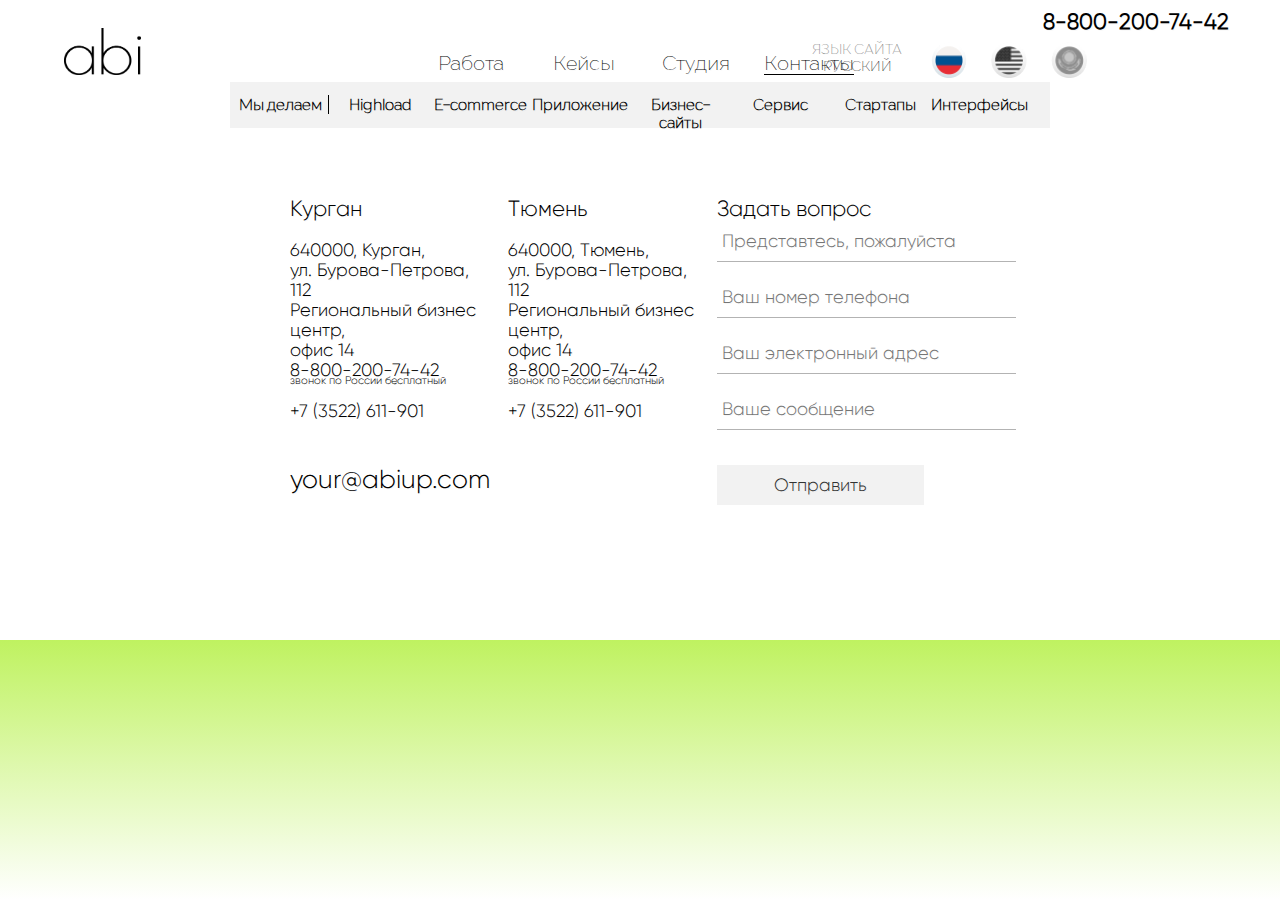
==== commit bfe70000: "31/03/17" ====
--- a/abi.ru/www/contakts.html
+++ b/abi.ru/www/contakts.html
@@ -1,5 +1,6 @@
 <!DOCTYPE html>
 <html>
+
 <head>
     <meta http-equiv="Content-Type" content="text/html; charset=UTF-8" />
     <meta name="viewport" content="width=device-width, initial-scale=1.0">
@@ -14,557 +15,540 @@
     <script src="js/slick.js"></script>
     <script src="js/main.js"></script>
     <script src="js/maskedinput.js"></script>
-    <script src="js/jquery.nicescroll.min.js"></script>    
+    <script src="js/jquery.nicescroll.min.js"></script>
     <script type="text/javascript">
-            jQuery(function($){
-                    $("#tel").mask("+7 (999) 999-99-99");                
-            });
+        jQuery(function($) {
+            $("#tel").mask("+7 (999) 999-99-99");
+        });
+
     </script>
 </head>
+
 <body>
-<div class="main">
-	<div class="equalize1">
-		<div class="eq1"></div>
-		<div class="eq2"></div>
-		<div class="eq3"></div>
-		<div class="eq4"></div>
-		<div class="eq5"></div>
-		<div class="eq6"></div>
-		<div class="eq7"></div>
-		<div class="eq8"></div>
-		<div class="eq9"></div>
-		<div class="eq10"></div>
-		<div class="eq11"></div>
-		<div class="eq12"></div>
-		<div class="eq13"></div>
-		<div class="eq14"></div>
-		<div class="eq15"></div>
-		<div class="eq16"></div>
-		<div class="eq17"></div>
-		<div class="eq18"></div>
-		<div class="eq19"></div>
-		<div class="eq20"></div>
-		<div class="eq21"></div>
-		<div class="eq22"></div>
-		<div class="eq23"></div>
-		<div class="eq24"></div>
-		<div class="eq25"></div>						
-	</div>
-	<div class="equalize1-2">
-		<div class="eq1-2"></div>
-		<div class="eq2-2"></div>
-		<div class="eq3-2"></div>
-		<div class="eq4-2"></div>
-		<div class="eq5-2"></div>
-		<div class="eq6-2"></div>
-		<div class="eq7-2"></div>
-		<div class="eq8-2"></div>
-		<div class="eq9-2"></div>
-		<div class="eq10-2"></div>
-		<div class="eq11-2"></div>
-		<div class="eq12-2"></div>
-		<div class="eq13-2"></div>
-		<div class="eq14-2"></div>
-		<div class="eq15-2"></div>
-		<div class="eq16-2"></div>
-		<div class="eq17-2"></div>
-		<div class="eq18-2"></div>
-		<div class="eq19-2"></div>
-		<div class="eq20-2"></div>
-		<div class="eq20-2"></div>
-		<div class="eq21-2"></div>
-		<div class="eq22-2"></div>
-		<div class="eq23-2"></div>
-		<div class="eq24-2"></div>
-		<div class="eq25-2"></div>
-	</div>
-	<div class="equalize1-3">
-		<div class="eq1-3"></div>
-		<div class="eq2-3"></div>
-		<div class="eq3-3"></div>
-		<div class="eq4-3"></div>
-		<div class="eq5-3"></div>
-		<div class="eq6-3"></div>
-		<div class="eq7-3"></div>
-		<div class="eq8-3"></div>
-		<div class="eq9-3"></div>
-		<div class="eq10-3"></div>
-		<div class="eq11-3"></div>
-		<div class="eq12-3"></div>
-		<div class="eq13-3"></div>
-		<div class="eq14-3"></div>
-		<div class="eq15-3"></div>
-		<div class="eq16-3"></div>
-		<div class="eq17-3"></div>
-		<div class="eq18-3"></div>
-		<div class="eq19-3"></div>
-		<div class="eq20-3"></div>
-		<div class="eq20-3"></div>
-		<div class="eq21-3"></div>
-		<div class="eq22-3"></div>
-		<div class="eq23-3"></div>
-		<div class="eq24-3"></div>
-		<div class="eq25-3"></div>
-	</div>
-	
-	<div class="header">
-		<a href="index.html">
-			<img class="logo" src="image/logo.png" alt="Logo">
-		</a>
-		<div class="menu">
-		  <div class="menu1-box">
-			<ul class="menu1">
-				<li>
-					<a href="index.html" data-attr-lang="work">Работа</a>
-				</li>
-				<li>
-					<a href="keys.html" data-attr-lang="cases">Кейсы</a>
-				</li>
-				<li>
-					<a href="#" data-attr-lang="studio">Студия</a>
-				</li>
-				<li>
-					<a class="active" href="contakts.html" data-attr-lang="contacts">Контакты</a>
-				</li>
-			</ul>
+    <div class="main">
+        <div class="equalize1">
+            <div class="eq1"></div>
+            <div class="eq2"></div>
+            <div class="eq3"></div>
+            <div class="eq4"></div>
+            <div class="eq5"></div>
+            <div class="eq6"></div>
+            <div class="eq7"></div>
+            <div class="eq8"></div>
+            <div class="eq9"></div>
+            <div class="eq10"></div>
+            <div class="eq11"></div>
+            <div class="eq12"></div>
+            <div class="eq13"></div>
+            <div class="eq14"></div>
+            <div class="eq15"></div>
+            <div class="eq16"></div>
+            <div class="eq17"></div>
+            <div class="eq18"></div>
+            <div class="eq19"></div>
+            <div class="eq20"></div>
+            <div class="eq21"></div>
+            <div class="eq22"></div>
+            <div class="eq23"></div>
+            <div class="eq24"></div>
+            <div class="eq25"></div>
         </div>
-			<ul class="menu2">
-			    <li class="line-menu2" data-attr-lang="do">Мы делаем</li>
-                <li><a href="#modal1" class="open_modal">Highload</a>
-					<!--<div class="podmen">
+        <div class="equalize1-2">
+            <div class="eq1-2"></div>
+            <div class="eq2-2"></div>
+            <div class="eq3-2"></div>
+            <div class="eq4-2"></div>
+            <div class="eq5-2"></div>
+            <div class="eq6-2"></div>
+            <div class="eq7-2"></div>
+            <div class="eq8-2"></div>
+            <div class="eq9-2"></div>
+            <div class="eq10-2"></div>
+            <div class="eq11-2"></div>
+            <div class="eq12-2"></div>
+            <div class="eq13-2"></div>
+            <div class="eq14-2"></div>
+            <div class="eq15-2"></div>
+            <div class="eq16-2"></div>
+            <div class="eq17-2"></div>
+            <div class="eq18-2"></div>
+            <div class="eq19-2"></div>
+            <div class="eq20-2"></div>
+            <div class="eq20-2"></div>
+            <div class="eq21-2"></div>
+            <div class="eq22-2"></div>
+            <div class="eq23-2"></div>
+            <div class="eq24-2"></div>
+            <div class="eq25-2"></div>
+        </div>
+        <div class="equalize1-3">
+            <div class="eq1-3"></div>
+            <div class="eq2-3"></div>
+            <div class="eq3-3"></div>
+            <div class="eq4-3"></div>
+            <div class="eq5-3"></div>
+            <div class="eq6-3"></div>
+            <div class="eq7-3"></div>
+            <div class="eq8-3"></div>
+            <div class="eq9-3"></div>
+            <div class="eq10-3"></div>
+            <div class="eq11-3"></div>
+            <div class="eq12-3"></div>
+            <div class="eq13-3"></div>
+            <div class="eq14-3"></div>
+            <div class="eq15-3"></div>
+            <div class="eq16-3"></div>
+            <div class="eq17-3"></div>
+            <div class="eq18-3"></div>
+            <div class="eq19-3"></div>
+            <div class="eq20-3"></div>
+            <div class="eq20-3"></div>
+            <div class="eq21-3"></div>
+            <div class="eq22-3"></div>
+            <div class="eq23-3"></div>
+            <div class="eq24-3"></div>
+            <div class="eq25-3"></div>
+        </div>
+
+        <div class="header">
+            <a href="index.html">
+                <img class="logo" src="image/logo.png" alt="Logo">
+            </a>
+            <div class="menu">
+                <div class="menu1-box">
+                    <ul class="menu1">
+                        <li>
+                            <a href="index.html" data-attr-lang="work">Работа</a>
+                        </li>
+                        <li>
+                            <a href="keys.html" data-attr-lang="cases">Кейсы</a>
+                        </li>
+                        <li>
+                            <a href="#" data-attr-lang="studio">Студия</a>
+                        </li>
+                        <li>
+                            <a class="active" href="contakts.html" data-attr-lang="contacts">Контакты</a>
+                        </li>
+                    </ul>
+                </div>
+                <ul class="menu2">
+                    <li class="line-menu2" data-attr-lang="do">Мы делаем</li>
+                    <li><a href="#modal1" class="open_modal">Highload</a>
+                        <!--<div class="podmen">
 						<div id="triangle_down"></div>
 						<span style="color:#4D4D4D;">Высоконагруженные сайты</span>
 					</div>-->
-				</li>
-                <li><a href="#modal2" class="open_modal">E-commerce</a></li>
-                <li><a href="#modal3" class="open_modal" data-attr-lang="application">Приложение</a></li>
-                <li><a href="#modal4" class="open_modal" data-attr-lang="business">Бизнес-сайты</a></li>
-                <li><a href="#modal5" class="open_modal" data-attr-lang="service">Сервис</a></li>
-                <li><a href="#modal6" class="open_modal" data-attr-lang="startups">Стартапы</a></li>
-                <li><a href="#modal7" class="open_modal" data-attr-lang="interfaces">Интерфейсы</a></li>
-			</ul>
-			<div class="language">
-		    <div class="language-text">
-		        <p data-attr-lang="language">язык сайта</p>
-		        <span class="text-active" id="t-rus">русский</span>
-		        <span class="text-notactive" id="t-usa">English</span>
-		        <span class="text-notactive" id="t-kaz">Қазақ</span>
-		    </div>
-		    <div class="language-icon">
-		        <div class="rus" onclick="changeLang('ru');">
-		            <img class="icon-active icon-open" id="i-rus" src="image/rus.png" width="36" height="36" alt="rus">
-		        </div>
-		        <div class="usa" onclick="changeLang('en');">
-		            <img class="icon-notactive icon-hidden" id="i-usa" src="image/usa.png" width="36" height="36" alt="usa">
-		        </div>
-		        <div class="kaz" onclick="changeLang('kz');">
-		            <img class="icon-notactive icon-hidden" id="i-kaz" src="image/kaz.png" width="36" height="36" alt="kaz">
-		        </div>
-		    </div>
-		</div>
-		<button class="hamburger">&#9776;</button>
-        <button class="cross">&#735;</button>
-		</div>
-		<div class="modal-box">
-		   <div id="modal1" class="modal_div">        
-	    <h3>Разработка highload-проектов</h3>
-         <p>Где хороший, нужный сайт — там толпы пользователей и высокие нагрузки. А где высокие нагрузки — там не загружаются страницы, падают продажи и дымятся сервера. Ну, только если у сайта нет highload-оптимизации :) С ней проект переживет любые нагрузки.</p>
-        <p>Не тормозите!</p> 
-        <p>Каждая секунда загрузки сайта снижает конверсию на 7%.</p>
-        <p>Чтобы сайт приносил прибыль, нужно заморочиться: разработать клёвый дизайн, наполнить сочным контентом и сделать так, чтобы он работал. А это сложнее, чем кажется многим клиентам и даже разработчикам. Одно дело — подготовить работоспособный сайт на приёмку генеральным директором. И другое — сделать проект, который будет также шустро работать под натиском сотен, тысяч, десятков тысяч пользователей в секунду.
-            Неподготовленный сайт в такой ситуации начинает лихорадить:</p>
-		<p>страницы загружаются медленнее, чем обычно, или не загружаются вовсе;</p> 
-		<p>контент загружается не полностью — видео не проигрывается дальше середины, а картинки отображаются только частично;</p> 
-		<p>возникают случайные ошибки;</p> 
-        <p>обрывается соединение с сервером.</p> 
-        <p>Сбои особенно часто случаются в дни, когда продаж потенциально должно быть больше (что ещё обиднее): в Чёрную пятницу, в период сезонных распродаж и при старте продаж новинок. В итоге прибыль уменьшается, лояльность клиентов падает.</p>
-        <p>И тут пора задуматься о Highload.</p>
-        <p>Что такое Highload</p>
-        <p>Highload — технология, которая делает проект устойчивым к высоким нагрузкам. Это не какой-то универсальный кусок кода, который вставил — и всё летает. Это настройка архитектуры сайта: работа с базами данных, сервером, использование современных технологий и языков программирования.
-            Проведём аналогию с обычным магазином одежды. Здесь у нас вместо серверов, языков программирования и прочих it-штук — простые и понятные консультант, касса и товар.</p>
-        <p>В обычный день консультант подходит к каждому клиенту, помогает подобрать размер, советует аксессуары, потом провожает до кассы и рассчитывает покупателя. Два-три консультанта вполне с этим справляются.
-            А в Чёрную пятницу магазин атакуют 50 покупателей разом — и их количество не уменьшается. Консультанты по привычной схеме ходят рядом с каждым, стерегут их у примерочной, бегают за нужным размером. В таком темпе успевают обслужить процентов пять от тех посетителей, которые могли уйти с покупками. Минус прибыль и лояльность.</p>
-        <p>Понятное дело, работу консультантов нужно оптимизировать. Также и с сайтом — если он не справляется, пора что-то менять.</p>
-        
-        <p>Для каждого проекта точка, когда пора применить Highload, разная: какие-то сайты и приложения падают при нагрузке 500 пользователей в секунду, какие-то сдаются только при 100 000. Но у любого проекта она есть.</p>
-        <p>Когда пора делать Highload-оптимизацию сайта</p>
-        <p>Если вам знакомы проблемы, перечисленные выше — пора оптимизировать сайт и подготовить его к высоким нагрузкам. Сделать это никогда не поздно. Если вы почувствуете, что сайт или приложение, которые сделали мы, не справляются с напором пользователей, ваш проект оптимизирует те же разработчики, которые занимались им с самого начала — сэкономите время и деньги на введение в курс дела.</p>
-        <p>Если вы изначально планируете делать крупный проект, способный выдержать высокие нагрузки, мы можем сразу разработать сайт, оптимизированный под них. Это решение подойдет для социальных сетей и интернет-магазинов, которые хотят стать лидерами рынка — иначе они проработают до первого пика популярности :)
-        Мы оптимизируем даже те проекты, которые сделаны не нами. Например, успешно подготовили, казалось бы, слабенький сайт к Чёрной пятнице.
-            Хотите быстрый, надёжный, Highload-оптимизированный сайт? Это к нам. Оставьте заявку и скоро с вами свяжется наш менеджер, чтобы обсудить детали.</p>              
+                    </li>
+                    <li><a href="#modal2" class="open_modal">E-commerce</a></li>
+                    <li><a href="#modal3" class="open_modal" data-attr-lang="application">Приложение</a></li>
+                    <li><a href="#modal4" class="open_modal" data-attr-lang="business">Бизнес-сайты</a></li>
+                    <li><a href="#modal5" class="open_modal" data-attr-lang="service">Сервис</a></li>
+                    <li><a href="#modal6" class="open_modal" data-attr-lang="startups">Стартапы</a></li>
+                    <li><a href="#modal7" class="open_modal" data-attr-lang="interfaces">Интерфейсы</a></li>
+                </ul>
+                <div class="language">
+                    <div class="language-text">
+                        <p data-attr-lang="language">язык сайта</p>
+                        <span class="text-active" id="t-rus">русский</span>
+                        <span class="text-notactive" id="t-usa">English</span>
+                        <span class="text-notactive" id="t-kaz">Қазақ</span>
+                    </div>
+                    <div class="language-icon">
+                        <div class="rus" onclick="changeLang('ru');">
+                            <img class="icon-active icon-open" id="i-rus" src="image/rus.png" width="36" height="36" alt="rus">
+                        </div>
+                        <div class="usa" onclick="changeLang('en');">
+                            <img class="icon-notactive icon-hidden" id="i-usa" src="image/usa.png" width="36" height="36" alt="usa">
+                        </div>
+                        <div class="kaz" onclick="changeLang('kz');">
+                            <img class="icon-notactive icon-hidden" id="i-kaz" src="image/kaz.png" width="36" height="36" alt="kaz">
+                        </div>
+                    </div>
+                </div>
+                <button class="hamburger">&#9776;</button>
+                <button class="cross">&#735;</button>
+            </div>
+            <div class="modal-box">
+                <div id="modal1" class="modal_div">
+                    <h3>Разработка highload-проектов</h3>
+                    <p>Где хороший, нужный сайт — там толпы пользователей и высокие нагрузки. А где высокие нагрузки — там не загружаются страницы, падают продажи и дымятся сервера. Ну, только если у сайта нет highload-оптимизации :) С ней проект переживет любые нагрузки.</p>
+                    <p>Не тормозите!</p>
+                    <p>Каждая секунда загрузки сайта снижает конверсию на 7%.</p>
+                    <p>Чтобы сайт приносил прибыль, нужно заморочиться: разработать клёвый дизайн, наполнить сочным контентом и сделать так, чтобы он работал. А это сложнее, чем кажется многим клиентам и даже разработчикам. Одно дело — подготовить работоспособный сайт на приёмку генеральным директором. И другое — сделать проект, который будет также шустро работать под натиском сотен, тысяч, десятков тысяч пользователей в секунду. Неподготовленный сайт в такой ситуации начинает лихорадить:</p>
+                    <p>страницы загружаются медленнее, чем обычно, или не загружаются вовсе;</p>
+                    <p>контент загружается не полностью — видео не проигрывается дальше середины, а картинки отображаются только частично;</p>
+                    <p>возникают случайные ошибки;</p>
+                    <p>обрывается соединение с сервером.</p>
+                    <p>Сбои особенно часто случаются в дни, когда продаж потенциально должно быть больше (что ещё обиднее): в Чёрную пятницу, в период сезонных распродаж и при старте продаж новинок. В итоге прибыль уменьшается, лояльность клиентов падает.</p>
+                    <p>И тут пора задуматься о Highload.</p>
+                    <p>Что такое Highload</p>
+                    <p>Highload — технология, которая делает проект устойчивым к высоким нагрузкам. Это не какой-то универсальный кусок кода, который вставил — и всё летает. Это настройка архитектуры сайта: работа с базами данных, сервером, использование современных технологий и языков программирования. Проведём аналогию с обычным магазином одежды. Здесь у нас вместо серверов, языков программирования и прочих it-штук — простые и понятные консультант, касса и товар.</p>
+                    <p>В обычный день консультант подходит к каждому клиенту, помогает подобрать размер, советует аксессуары, потом провожает до кассы и рассчитывает покупателя. Два-три консультанта вполне с этим справляются. А в Чёрную пятницу магазин атакуют 50 покупателей разом — и их количество не уменьшается. Консультанты по привычной схеме ходят рядом с каждым, стерегут их у примерочной, бегают за нужным размером. В таком темпе успевают обслужить процентов пять от тех посетителей, которые могли уйти с покупками. Минус прибыль и лояльность.</p>
+                    <p>Понятное дело, работу консультантов нужно оптимизировать. Также и с сайтом — если он не справляется, пора что-то менять.</p>
+
+                    <p>Для каждого проекта точка, когда пора применить Highload, разная: какие-то сайты и приложения падают при нагрузке 500 пользователей в секунду, какие-то сдаются только при 100 000. Но у любого проекта она есть.</p>
+                    <p>Когда пора делать Highload-оптимизацию сайта</p>
+                    <p>Если вам знакомы проблемы, перечисленные выше — пора оптимизировать сайт и подготовить его к высоким нагрузкам. Сделать это никогда не поздно. Если вы почувствуете, что сайт или приложение, которые сделали мы, не справляются с напором пользователей, ваш проект оптимизирует те же разработчики, которые занимались им с самого начала — сэкономите время и деньги на введение в курс дела.</p>
+                    <p>Если вы изначально планируете делать крупный проект, способный выдержать высокие нагрузки, мы можем сразу разработать сайт, оптимизированный под них. Это решение подойдет для социальных сетей и интернет-магазинов, которые хотят стать лидерами рынка — иначе они проработают до первого пика популярности :) Мы оптимизируем даже те проекты, которые сделаны не нами. Например, успешно подготовили, казалось бы, слабенький сайт к Чёрной пятнице. Хотите быстрый, надёжный, Highload-оптимизированный сайт? Это к нам. Оставьте заявку и скоро с вами свяжется наш менеджер, чтобы обсудить детали.</p>
+                </div>
+                <div id="modal2" class="modal_div">
+                    <h3>Разработка интернет-магазинов премиум-класса</h3>
+                    <p>Пожалуй, это подойдет вам, если вы рассчитываете на действительно серьезный поток клиентов. Или ваш старый магазин трещит по швам от заплаток, а любое новое изменение парализует продажи на несколько часов.</p>
+                    <h3>Занимайтесь бизнесом. Техническую сторону дела мы берем на себя.</h3>
+                    <p>Для тех, кто решил сделать всё по-взрослому. Ну, в идеале, конечно, нужно было сразу так делать :). Но мы-то с вами знаем, сколько концов нужно увязать, чтобы хотя бы выйти в мужской, честный ноль. Одна логистика с почтой России чего стоит! Итак, если потребность в разработке появилась и она осознана — давайте разберемся в ключевых этапах, обеспечивающих успех нашего с вами будущего интернет-магазина.
+                    </p>
+                    <p>Яркий, современный дизайн</p>
+                    <p>Это очевидный показатель хорошего проекта. Почему? Потому, что пользователи сейчас чертовски капризны, и многие из них сразу же закрывают страницу, в которой не разобрались. Или дизайн которой не вызвал доверия.</p>
+                    <p>Кстати, вы слышали про учет поведенческих факторов поисковыми системами? Если пользователь закрывает вашу страницу, толком не посмотрев на нее — поисковая система штрафует ваш сайт в выдаче. Поэтому крайне важно не только сделать так, чтобы дизайн понравился посетителю, но и зацепить его какой-нибудь фишкой. Заставить просмотреть сайт до конца, полистать страницы. Иногда этого можно добиться за счёт применения параллакса, игровых механик, CSS-анимации, рисованных элементов, а иногда — за счёт яркой, занимательной подачи товара. Однако, ключевой фактор здесь в том, чтобы дизайн был реально качественным! Это достигается за счёт двенадцатилетнего опыта, постоянного анализа мировых трендов и правильных процессов: анализа ключевых персон, визуального брифования, мозговых штурмов и применения креативных методик — подробнее о наших процессах работы.
+                    </p>
+                    <p>Благодаря дизайну посетители проводят в магазине больше времени и охотнее совершают покупки. Помните об этом!</p>
+                    <p>Удобство пользования</p>
+                    <p>Вашим покупателям должно быть просто найти интересующий товар и купить его. За это отвечают правильные интерфейсы. Чтобы обеспечить высокий уровень удобства вашего магазина, мы всегда начинаем разработку с интерактивного прототипа. Кроме того, мы используем передовые наработки в области юзабилити у нас есть собственный чек-лист по юзабилити интернет-магазинов, отдельные чек-листы для форм и фильтров, чтобы обеспечить максимальное удобство вашим посетителям. Кстати, вы следите за поведением пользователей на вашем сайте? Если они часто кладут товар в корзину, а потом бросают его — самое время критически оценить интерфейсы. Можете даже написать нам в чат про вашу проблему — мы постараемся помочь ;).
+                    </p>
+                    <p>Качественная витрина и сервис</p>
+                    <p>Отнеситесь к размещению товара в интернет-магазине так же серьезно, как вы относитесь к нему в обычном магазине. Покажите покупателю товар лицом! Подготовьте качественные фотографии (мы можем порекомендовать отличных фотографов в Москве). Подготовьте понятные описания товаров (мы можем взять копирайтинг на себя).</p>
+                    <p>Убедитесь, что телефон на сайте размещен на видном месте и по нему всегда можно дозвониться. Пробуйте (хотя бы иногда) сделать самостоятельно покупку в своем магазине и попросить что-нибудь нестандартное, например, доставку на 8 утра ;). Посмотрите, быстро ли отвечают операторы и как именно они будут вести себя в нестандартных ситуациях.</p>
+                    <p>Никакой качественный дизайн не спасет проект, если на нем будут унылые фотографии, или завышенные цены. Готовьте хороший контент как можно раньше!</p>
+                    <p>Высокие нагрузки и развитие проекта</p>
+                    <p>Даже если цифры в 50-100 тысяч уникальных посетителей в день сейчас вам кажутся нереальными — это вполне реально для наших клиентов.</p>
+                    <p>Главное — быть к этому готовым и иметь технологическую возможность расширять и развивать ваш интернет-магазин.</p>
+                    <p>Во-первых, подготовиться к росту количества посетителей: это достигается за счёт правильной структуры кода, продуманного кеширования, возможности распределения нагрузки на несколько серверов и подключения CDN — специальных сетей доставки контента, распределенных по всему миру.</p>
+                    <p>Во-вторых, иметь возможность быстро добавлять новые функции в проект, развивать его. Мы обеспечиваем это за счёт работы по SCRUM и хорошо организованной команды технической поддержки.
+                    </p>
+                    <p>Удобная система управления контентом</p>
+                    <h3>Не рискуйте, выбирайте лидера!</h3>
+                    <p>Да, на ежегодном конкурсе лучших сайтов «Рейтинг Рунета» среди проектов с фирменной CMS тоже лидирует 1С-Битрикс.</p>
+                    <p>Чтобы добиться устойчивости вашего магазина к большим нагрузкам, мы используем самую надежную CMS и многоступенчатое тестирование.</p>
+                    <p>1С-Битрикс (наша студия является его золотым сертифицированным партнером) — это оптимальная платформа для коммерческих проектов и единственная в России сертифицированная CMS. Лицензия стоит копейки по сравнению с тем, сколько проблем с вас снимет техническая поддержка. Кроме того, использование Битрикс дает возможность эффективной интеграции магазина с 1С.</p>
+                    <p>Кстати, бывает, что клиенты сомневаются в производительности CMS от 1С-Битрикс. Специально для того, чтобы развеять подобные заблуждения, был произведен нагрузочный тест системы на обычном серверном оборудовании — система свободно выдерживает от 85 103 456 посетителей на сайт в сутки. Этого больше, чем достаточно.</p>
+                    <p>1С-Битрикс — это не просто удобная система управления контентом, это еще и движок, на котором работают известные каждому интернет-магазины, например «Евросеть», «Эльдорадо» и «Связной». Задумываетесь со временем составить конкуренцию этим титанам? Нам кажется, что в таком случае стоит заказать сайт на проверенной системе, даже если сейчас вы владеете относительно скромным бизнесом.</p>
+                    <p>Поэтому в большинстве случаев наши эксперты будут рекомендовать именно эту систему, подбирая для вас наиболее подходящую редакцию.</p>
+                    <p>Интеграция со сторонними сервисами</p>
+                    <p>Любой крупный интернет-магазин, как правило, связан с различными подсистемами: расчета стоимости доставки, оплаты, sms или e-mail оповещений, интеграции с 1С, AXAPTA или «Мой Склад». Каждый проект уникален, однако наш опыт позволяет выполнить интеграцию даже с очень экзотическими системами. Мы готовы взять на себя (и даже рекомендуем свесить на нас) координацию и коммуникации с вашими it-специалистами, какими бы важными они ни были.</p>
+                    <p>Долго и дорого?</p>
+                    <p>В нашей практике есть несколько проектов-монстров, развитием которых систематически занимается команда из 2 человек. Однако это скорее исключение, чем правило. Обычно на старте (за 2-3 месяца) запускается магазин с минимумом самых важных функций (каталог + корзина). А затем, поэтапно, с получаемой прибыли он наращивается и развивается.</p>
+                    <p>Хороший интернет-магазин может стартовать от 900 тысяч рублей (на базе 1С-Битрикс редакции «Малый бизнес»). Магазины с интеграцией с различными системами обычно укладываются в вилку 1500-2500 тысяч (1С-Битрикс редакции «Бизнес»). Сложные системы, с расширенным личным кабинетом, учетом особенностей оптовиков, хитрыми скидками, элементами социальных сетей и другими излишествами стоят дороже и рассчитываются индивидуально. Обсудите с нашим экспертом ваш проект, и мы подберем вам оптимальную комплектацию с учетом вашей специфики, сроков и бюджета!</p>
+                </div>
+                <div id="modal3" class="modal_div">
+                    <h3>Нужна разработка мобильного приложения? Или приложения для социальных сетей? Добро пожаловать.</h3>
+                    <p>Нужна разработка мобильного приложения? Или приложения для социальных сетей? Добро пожаловать.</p>
+                    <p>Что конкретно мы можем вам предложить? Разработку приложений любого типа и сложности для мобильных устройств и социальных сетей. Расскажем на примерах:</p>
+                    <h3>Время, которое ежемесячно тратят россияне на общение в социальных сетях — 9,8 часов.</h3>
+                    <p>И этот показатель уверенно растет.</p>
+                    <p>Приложения для бизнеса, которые делают сложное простым. Наш пример — приложение Vesta для грузоперевозчиков и их работодателей. Их взаимодействие состоит из множества маленьких задач, которые чем быстрее решишь — тем лучше. Например, торги за заказ, который размещает работодатель. Со смартфоном следить за актуальностью ставки можно даже в дороге — обычное состояние водителя — а не дежурить у компьютера. Здесь же работодатель может отследить свой груз — приложение водителя передаёт координаты. Оно же прокладывает маршрут и информирует о завершении заказа. Сложный функционал сайта без потерь уместился в кармане.</p>
+                    <p>Приложения для общения. Тайная мечта каждого второго стартапера — создать свою социальную сеть. Успех Tinder и Snapchat показал, что идея до сих пор жизнеспособна, и реализовывать её нужно в формате мобильного приложения. Это удобно — пользователи сами генерируют контент, быстро и плотно подсаживаются на общение в новом формате. Когда наберётся достаточно активных пользователей, социальную сеть можно монетизировать. Например, добавить стикеры с котиком. Хотя можно придумать что-нибудь оригинальнее — как монетизация в приложении Incognito, которое мы разработали. Повысить лояльность клиентов — мобильные приложения могут и это. Если вы замечали, что ваши клиенты пользуется смартфонами, поощрите это. Сделайте приложение, которое облегчит пользование услугами и сведёт долгий и нудный процесс до трёх касаний. Как в приложении НКД, для которого мы разработали интерфейсы. С ним оплачивать проезд по платным дорогам однажды станет проще. Люди оценят заботу — вы получите надёжный канал возврата и удерживания клиентов.</p>
+                    <p>Бизнес-приложения для соцсетей, предназначенные для решения деловых задач вашей компании. А также — веб-сервисы с полной интеграцией в социальные сети. Программирование таких приложений дает возможность использовать учетные записи в социальных сетях для авторизации и работы с возможностями приложения. Игры для социальных сетей, которые не только затягивают игроков, но и привлекают их друзей к игровому процессу. А при удачной схеме монетизации — приносят очень неплохой доход владельцу. Мы разработали Мосты Любви, приложение для романтиков, — и успешно запустили его в социальных сетях Одноклассники и Facebook.</p>
+                    <p>Брендированные приложения в социальных сетях, цель которых — не получение прибыли, а завоевание лояльных клиентов (а это ничуть не менее важный аспект электронной коммерции). Эффект создания такого приложения — это масса довольных пользователей и еще больше поклонников бренда.</p>
+                    <h3>Тридцать четыре миллиона человек.</h3>
+                    <p>Столько активных пользователей социальных сетей ведут переписку, ищут информацию, делятся фотографиями, играют в онлайн-игры — не выходя из личного профиля.</p>
+                    <p>Приложение-магазин внутри социальных сетей Facebook, ВКонтакте, Одноклассники и Мой Мир. Представляем вашему вниманию Fresh Shop — наверное, самое лучшее решение для владельцев интернет-магазинов на 1С-Битрикс. Готовый к установке модуль, не требующий каких-либо дополнительных затрат времени на разработку.</p>
+                    <p>В каких случаях нужны мобильные приложения?</p>
+                    <h3>Исследования говорят о том, что пользователи социальных сетей — это очень широкая и разнообразная аудитория.</h3>
+                    <p>Показатели пола и возраста отличаются, но при этом в любой из социальных сетей без труда можно найти «своих» потребителей.</p>
+                    <p>Далеко не всегда. Просто поддерживать постоянную связь со своей аудиторией можно через сайт, рассылки, активно выкладывания фотографии в Инстаграм. А мобильные приложения решают задачи серьёзнее и сложнее.</p>
+                    <p>Когда сложный функционал нужно сделать мобильным. Если у вашего сервиса сложный функционал, который на смартфонах загружается долго, с мучительным подвисаниями и вылетами, то мобильное приложение решит эту проблему. Для комфорта пользователя в приложение можно добавить взаимодействие с фишками мобильных устройств: геолокацией, push-уведомлениями, вибрацией. Когда на счету секунды. Сколько действий нужно совершить пользователю, чтобы зайти с телефона на сайт? Мы посчитали: четыре. И это если он знает прямой адрес. Ещё нужно подождать, пока сайт загрузится. Сколько действий нужно, чтобы открыть приложение? Два: разблокировать экран и нажать иконку. И минимум времени на загрузку.</p>
+                    <p>Когда важен каждый клиент. Мобильное приложение удерживает клиентов и повышает вероятность того, что они вернутся. Для этого приложение должно делать их жизнь проще (например, автоматически оплачивать штрафы) или предлагать приятности вроде скидок и акций. Когда нужно больше денег. Мобильные приложения — это инвестиция. Сделайте так, чтобы они зарабатывали сразу! Социальные сети, игры с донатом — любая ваша идея возможна в нашем исполнении.</p>
+                    <p>Если вы считаете, что это вам подходит — оставляйте заказ, мы обязательно позвоним вам и вместе обсудим ваш проект. До связи!</p>
+                </div>
+                <div id="modal4" class="modal_div">
+                    <h3>С нами комфортно делать продающие корпоративные сайты «под ключ»!</h3>
+                    <p>Нам известны десятки случаев, когда менеджер на стороне заказчика шел на повышение сразу после запуска нового сайта. Если вы сейчас в поиске разработчика — значит, вскоре вам предстоит увлекательный, захватывающий процесс. И успех в этом деле крайне важен. Для вашей компании это дополнительные продажи и узнаваемость на рынке. А чего ждете от разработки сайта лично вы? С нами комфортно делать продающие корпоративные сайты «под ключ»!</p>
+                    <h3>Поверьте, даже Тинькофф © находит время для общения с web-разработчиком</h3>
+                    <p>Потому, что заинтересован лично в успехе проекта ;)</p>
+                    <p>В своем подходе к разработке сайтов корпоративного сегмента мы сделали два ключевых акцента:</p>
+                    <p>Клёвый дизайн.</p>
+                    <p>Комфорт, прозрачность и предсказуемость работы с нами.</p>
+                    <p>Почему именно эти аспекты мы считаем ключевыми?</p>
+                    <p>Клёвый дизайн</p>
+                    <p>Процесс разработки дизайна в нашей студии состоит из четко регламентированных этапов, это позволяет нам почти гарантированно попасть в ваши ожидания, а зачастую превзойти их. Мы систематически применяем брейнштормы и креативные методики, аккуратно собираем образы и строим визуальный бриф. Мы готовим скетчи и прототипы и вовлекаем заказчиков на самых ранних этапах. У нас построена многоступенчатая процедура тестирования макетов на живых людях до демонстрации макета вам. Мы придумываем фишки и готовы обосновать почти каждый пиксель по дизайну.</p>
+                    <p>Мы понимаем, что внутри вашей компании может быть сложная иерархия и процедура согласования документов, и особенно дизайна. Чтобы сделать процесс работы по дизайну наиболее комфортным, нам обязательно потребуется одна личная или видео-встреча с руководителем компании — это гарантирует, что мы будем «копать» в правильно направлении.</p>
+                    <h3>Мы еженедельно отправляем вам красочный отчет по текущему состоянию проекта.</h3>
+                    <p>Это позволяет держать руку на пульсе разработки.</p>
+                    <p>Да, мы знаем что первые руководители — чертовски занятые люди и им сложно выкроить время в своем графике. Однако именно такой подход мы считаем ключевым для успеха проекта. А значит — и для успеха руководителя проекта.</p>
+                    <p>Прозрачность и комфорт работы с нами</p>
+                    <p>Мы непрерывно улучшаем наши процессы разработки, чтобы сделать вашу работу с нами наиболее комфортной.</p>
+                    <p>Ключом к комфортной работе мы считаем полную предсказуемость нашего процесса (вам всегда понятно, что и за чем идет, без сюрпризов и выкрутасов). Именно поэтому мы описали его так подробно.</p>
+                    <p>На старте проекта мы с вами составляем таймлайн, где обозначаем ключевые вехи разработки, четко прописываем — кто, кому, что и когда должен. Это позволяет точно спрогнозировать сроки запуска готового сайта, запланировать ваши действия по проекту и пресечь неожиданности Не секрет, что мы с вами проще воспринимаем нарисованное, чем написанное. Именно поэтому мы строим процесс разработки вашего сайта на основе графических прототипов, мокапов и скетчей. Вы будете представлять направление работы с первых часов разработки дизайна, и готовый сайт не станет для вас неприятным сюрпризом.
+                    </p>
+                    <h3>Сделать процесс еще более предсказуемым позволяет визуализация.</h3>
+                    <p>С нами разработка сайта — простой и предсказуемый процесс. В котором заранее предусмотрено все, от шаблонов договоров и до демонстрации каждого этапа непосредственно тому, кто принимает решение по нему в вашей компании. Вам ничего не придется изобретать с нуля. Давайте пробежим по ключевым вехам создания сайта, чтобы понять, насколько увлекательный вас ожидает процесс:</p>
+                    <p>Разработка технического задания и оптимальной структуры сайта. До начала работы руководитель проекта подробно обсудит с вами все нюансы и предложит варианты структуры. На основе этой структуры мы сможем приступить к прототипированию вашего проекта. Да, скорее всего, это потребует вашего времени и умственных усилий. Будьте готовы инвестировать 10-20 часов вашего рабочего времени. Мы будем задавать кучу вопросов и не успокоимся, пока не поймем ключевые аспекты вашей компании. В чем например, ваше ключевое отличие от конкурентов? :) Мы делаем это не из желания действовать на нервы, а потому что любим выращивать интернет-проекты, которые не просто работают и приносят прибыль владельцам, но и полностью соответствуют ожиданиям Заказчика или превосходят их. Мы с гордостью добавляем такие в портфолио, пишем о них в блоге и выставляем на конкурсах.
+                    </p>
+                    <p>Дизайн сайта. Мы создадим гарантированно превосходный дизайн, который останется актуальным в ближайшие лет пять.</p>
+                    <p>Верстка сайта. Занятые люди часто используют iPad или смартфон в качестве основного компьютера. Поэтому грамотная адаптивная верстка становится частью нашей культуры. Мы всегда выполняем оптимизацию под различные разрешения экрана и различные браузеры. Наши сайты корректно работают под последними версиями IE, Opera, FireFox и Chrome — но мы не любим живых мертвецов, типа IE6. Ваш шеф гарантированно сможет посмотреть готовый проект со своего iPhone, планшета или ноутбука и в любом случае останется доволен.</p>
+                    <p>Программная реализация. Для сайтов бизнес-класса в 99% случаев идеальной платформой будет 1С-Битрикс, создать сайт на которой мы и предложим. Мы ведем разработку по методологии SCRUM (извините за термин. Вот тут — все понятно и в картинках!) командой из нескольких программистов. Это гарантирует выполнение проекта в минимальные сроки с отличным качеством.</p>
+                    <p>Наполнение сайта смыслом. Это больная тема многих проектов — долго и тщательно согласовывать дизайн главной страницы, а потом наполнить сайт всякой белибердой. Или вообще не наполнить. Как будто задача по созданию качественного корпоративного сайта вдруг пропала из приоритетов компании.</p>
+                    <p>Нам тоже это не нравится! Поэтому мы предлагаем либо профессиональное наполнение вашего сайта контентом, который предоставляете вы, либо услуги наших копирайтеров: они напишут для вас новые, дразнящие, продающие тексты. Как этот, например.</p>
+                    <p>Техническая поддержка. В дальнейшем объем информации на сайте, естественно, будет увеличиваться. Мы строго следим за типографикой текстов и гордимся этим. Поэтому, чтобы внешний вид и работа вашего сайта всегда оставались безупречными, мы рекомендуем воспользоваться услугами технической и контент-поддержки.</p>
+                    <p>Контроль качества (QA). Нами была проделана серьезная работа по выявлению типичных ошибок на сайтах. На всех этапах разработки наши проекты проходят тщательное тестирование (а для особо крупных проектов применяем автоматическое тестирование). После завершения работ мы выполняем установку вашего сайта на хостинг и даём рекомендации по дальнейшей работе над проектом.</p>
+                    <p>Внимание! Для эффективной эксплуатации сайта наши эксперты рекомендуют: сопровождение сайтов и продвижение сайтов.</p>
+                    <p>Планируете заказать сайт у нас? Качественный корпоративный сайт со сроком годности лет в пять обойдется вам в 650 000 — 900 000 рублей.</p>
+                    <p>Чтобы сделать заказ:</p>
+                    <p>Заполните форму заказа, напишите или позвоните нам. Просто расскажите, что вам требуется.</p>
+                    <p>Обсудите все нюансы проекта с менеджером. Наш эксперт свяжется с вами в ближайшее время после получения заявки.</p>
+                    <p>Подпишите договор и сделайте предоплату. Мы подготовим все документы и отправим вам на согласование.</p>
+                </div>
+                <div id="modal5" class="modal_div">
+                    <h3>Сервисное обслуживание сайтов</h3>
+                    <p>Современный сайт — это технически сложная штука. Мало того, она еще и очень дорогая как в разработке, так и в эксплуатации. На наш взгляд, будет уместным сравнить сайты и автомобили. Итак! Вредные советы начинающим автомобилистам владельцам сайтов.</p>
+                    <p>Контент и техническая поддержка. Сопровождение сайтов</p>
+                    <p>Хорошего сайта с хорошим дизайном хватает на 3-5 лет (или 100-150 000 километров пробега) , в зависимости от производителя. Это при условии соблюдения правил эксплуатации. Потом — все заново, или бесконечный ремонт (техподдержка сайта). Можно ли запороть мотор сайт раньше? А то! Вот несколько проверенных способов:</p>
+                    <h3>12 месяцев гарантии</h3>
+                    <p>В течение этого времени мы устраняем скрытые недостатки, не выявленных в процессе тестирования.</p>
+                    <p>Заказать дизайн у хорошей студии, а верстку и сборку отдать дилетантам. Купить новую машину в салоне и сразу приложить ее об столб.</p>
+                    <p>Поставить на сайт неуникальный контент. Поставить б/у детали, купленные у сомнительного типа за две бутылки водки.</p>
+                    <p>Поставить сайт на плохой и медленный хостинг. Залить АИ-76 в новый галендваген. Запустить сайт и не заниматься продвижением. Наглухо заварить бензобак. Делегировать внесение контента лицам, не имеющим представления о типографике. Нанять водилу, лишенного прав.</p>
+                    <p>Не читая документацию к системе управления, развалить сайт самостоятельно, удаляя ключевые узлы. Ух, сколько ж дел можно натворить ма-а-аленькой крестовой отверткой. Повесить кучу страшных баннеров и жутких фотографий, сделанных древней мобилкой. Тонировать новый мерин кузбасслаком.</p>
+                    <p>Разослать спам. Нахамить сотруднику ГИБДД. </p>
+                    <p>Придираться ко всему, что делает студия-разработчик, требовать ежедневных письменных отчетов по трём формам, самостоятельно лезть в код. Замордовать консультантов, сервисную службу, стоять над душой у мастера, тыкать пальцем во все детали и надменно спрашивать «а почему вы мне эту гайку только на четыре оборота закрутили, а эту — на пять?» </p>
+                    <p>Знакомо?</p>
+                    <p>Да (миллионы не могут ошибаться)!</p>
+                    <p>Устраивает?</p>
+                    <p>Лично нас — нет!</p>
+                    <p>Мы не хотим, чтобы техническая поддержка сайта производилась кустарями-самоучками, а потом они же с легкой руки проводили сайту «модернизацию». И гробили когда-то хороший, качественный проект.</p>
+                    <p>Тирада</p>
+                    <p>Мы яростно негодуем. Нет, мы просто в бешенстве! 70% сайтов через полтора года эксплуатации из отполированной до блеска дизайнером конфетки превращаются в У.Г. Просто потому, что техническую поддержку сайта и заполнение контентом отдали сторонним некомпетентным людям ради сомнительной экономии.</p>
+                    <p>Нам физически больно глядеть на то, как криво смотрится неотформатированный текст и унылые, пересвеченные фотографии.</p>
+                    <p>Мы не питаем иллюзий — суровая реальность давно с хрустом растоптала наши розовые очки. Кто-то все равно будет лить 76-й бензин, красить сколы кузбасслаком, покупать контрафактные запчасти, просить научить менять ГРМ и крутить гайки, лежа под эстакадой.</p>
+                    <p>Но мы уверены в том, что, оставаясь на рекламной, контентной и технической поддержке, сайт имеет все шансы выжить. А вы ему в этом поможете, правда? Аминь.</p>
+                    <p>Порядок предоставления услуги на техническую поддержку сайта:</p>
+                    <p>Если у вас накопилось задач, объёмом 40 и более часов, мы выполним их как этап работ, по обычному тарифу.</p>
+                    <p>Мелкие, срочные задачи, которые «надо ещё вчера» тарифицируются по двойной ставке. Гарантируется время приемки обращения.</p>
+                    <p>Точное время выполнения заявки не регламентируется. Оплате подлежит фактически затраченное время на поддержку сайта.</p>
+                    <p>Выполняется предварительная оценка трудоемкости работ. Выполнение работ начинается после принятия клиентом — оценки трудоемкости. В случае, если трудозатраты значительно превосходят запланированные, «Сибирикс» уведомляет клиента.</p>
+                    <p>Все обращения в службу технической поддержки осуществляются клиентом самостоятельно через предоставляемый web-интерфейс или на специальный почтовый ящик.</p>
+                    <p>Гарантийный период</p>
+                    <p>Первые три месяца после запуска вашего проекта менеджер проекта закреплен за вами, и готов оперативно, по телефону, решать любые возникающие вопросы. Этот период необходим для ввода вашего сайта в эксплуатацию. В дальнейшем такую поддержку можно продлить или возобновить. Это позволит решать вопросы оперативно, без лишних слов, затрат и нервов.</p>
+                    <p>Мы даем 12 месяцев, на устранение скрытых недостатков, не выявленных при тестировании. Если у вас есть пожелания, как сделать техническую поддержку более привлекательной — смело пишите нам на info@sibirix.ru. Нам действительно не все равно.</p>
+                </div>
+                <div id="modal6" class="modal_div">
+                    <h3>Разработка высоконагруженных стартапов по SCRUM</h3>
+                    <p>Стартапы крайне рискованны? Отчасти верно. 70% стартапов так и не запускаются, закрывшись еще на стадии разработки. Пусть бизнес-идея была отличной. У нас есть технология, позволяющая доводить проект до релиза в 90% случаев.</p>
+                    <h3>У вас когда-нибудь было ощущение, что хочется чего-то большего, чем сайт «из коробки»?</h3>
+                    <p>Осталось только найти толковую и опытную команду (она где-то рядом ;) И реализовать задуманное! Никому не нужны сложные проекты. Они раздражают пользователей. Они мучат владельцев, так как их очень дорого поддерживать, а выкинуть — жалко. Поэтому про сложные проекты и говорить нечего. Речь пойдет об идеях.
+                    </p>
+                    <p>У вас когда-нибудь было впечатление, что кругом много глупых подчиненных (или начальников, или просто окружающих), которые лезут со своими якобы умными идеями, а ваши — реализовать не торопятся? Иногда хочется включить станок, который брал бы и воплощал ваши идеи, а все проблемы забирал себе?</p>
+                    <p>У вас когда-нибудь было ощущение, что хочется чего-то большего, чем сайт «из коробки»? У вас когда-нибудь было желание сделать приложение для социальной сети? Или собственную социальную сеть? Или что-то еще, покруче, до чего еще никто не додумался?</p>
+                    <p>У вас когда-нибудь была мечта стать известным, выпустить популярный интернет-проект или стать рок-звездой?</p>
+                    <p>Вы когда-нибудь работали с командой, которая долго и нудно согласовывала ТЗ, а потом отказывалась вносить улучшения по ходу работы?</p>
+                    <p>За любой ответ «ДА» засчитайте себе 5 баллов. Если сумма больше 15 — вы амбициозный руководитель, склонный к созданию стартапов.</p>
+                    <p>Итак</p>
+                    <p>Если у вас есть идея проекта, и вы ищете того, кто сможет грамотно и аккуратно его сделать;</p>
+                    <p>Если у вас есть задача, которую не решить на коробочной CMS — функциональный сервис, приложение для социальной сети или что-то еще;</p>
+                    <p>Если у вас есть проект, который кто-то завалил;</p>
+                    <p>Если у вас есть ТЗ на 50 листов или прототип, или набросок на салфетке...</p>
+                    <p>Это — именно такой проект, которые мы больше всего любим, а главное, умеем воплощать в жизнь, при этом не напрягая по мелочам вас как автора идеи.</p>
+                    <p>Как пойдет работа?</p>
+                    <h3>В своей команде мы практикуем scrum-методологию</h3>
+                    <p>"Scrum (Скрам) — одна из ведущих методик гибкого программирования. Предусматривает создание программного продукта кросс-функциональной командой. При этом сама разработка разбита на временные стадии — спринты, с учётом регулярно обновляемых чётко расставленных приоритетов. Члены команды на протяжении спринта ежедневно устраивают обсуждения — «митинги». Ключевые в скрам-проекте люди: «владелец продукта», он же представитель заказчика, и скрам-мастер, который следит за соблюдением принципов Scrum и модерирует дискуссии. Каждый спринт, являющийся полноценным циклом работ от планирования до тестирования, теоретически выливается в очередную промежуточную ревизию продукта.</p>
+                    <p>Эксперт-шоу «Рунетология», Выпуск 77</p>
+                    <p>Если у вас еще нет технического задания — мы заключим рамочный договор на разработку ТЗ и прототипа сайта. После того, как прототип и ТЗ будут готовы, мы выполним максимально точную оценку сроков и стоимости. Дальнейшее сильнее всего напоминает эстафету:</p>
+                    <p>Мы согласуем с вами ключевые этапы проекта (спринты) длиной по 2–4 недели.</p>
+                    <p>По конкретному спринту — составим график ежедневных работ (timeline).</p>
+                    <p>Всю разработку мы ведем командами из 2-3 программистов. Это позволяет запустить ваш проект минимум в два раза быстрее, чем это сделают конкуренты.</p>
+                    <p>Периодически вы будете получать отчеты о ходе работ. Кроме этого, внутри компании мы практикуем ежедневные устные планерки (daily scrum), к которым вы можете присоединиться в качестве слушателя, если у вас будет время и желание.</p>
+                    <p>Результатом каждого спринта будет полностью рабочий и протестированный проект, в котором реализованы все функции предыдущих этапов разработки.</p>
+                    <p>Все предложения по улучшению проекта, высказанные вами в процессе работы, мы зафиксируем и вынесем в последующие спринты. Вы получаете возможность гибко контролировать бюджет, функциональность и сроки проекта, управляя приоритетами разработки.</p>
+                    <p>Вы сможете постоянно наблюдать за результатами работы над проектом на наших демо-серверах (обычно мы храним две копии проекта — текущий стабильный спринт и ежедневную сборку), кроме этого весь программный код будет доступен вам из системы контроля версий (svn).</p>
+                    <h3>Чего мы хотим взамен?</h3>
+                    <p>Мы страстно хотим реализовывать стартапы, про которые узнают миллионы, которыми будут восхищаться. Небольшой командой высококвалифицированных фанатиков специалистов, любящих свое дело. Мы даже не против NDA (правда, это на 20% дороже).</p>
+                    <p>Что вы получите:</p>
+                    <p>Полный контроль над разработкой;</p>
+                    <p>Полную предсказуемость хода работ;</p>
+                    <p>Возможность внесения новых функций и улучшений прямо по ходу проекта;</p>
+                    <p>Возможность менять бюджет по ходу работы.</p>
+                    <p>Какие проекты нам нравятся?</p>
+                    <p>Во-первых, интересные. Ваш проект должен быть амбициозным, интерактивным, идейным.</p>
+                    <p>Во-вторых, перспективные. Это значит, что проект будет жить после разработки. Этого можно добиться, когда вы планируете потратить на маркетинг проекта в 3–10 раз больше ресурсов, чем на разработку.</p>
+                    <p>В-третьих, реальные. Пожалуйста, не надо писать «сколько стоит аналог одноклассников?» Не нужен он никому, поверьте. А стоит это очень дорого ;-)</p>
+                    <p>И наконец — обеспеченные адекватным бюджетом. Мы готовы воплощать идеи. Но работаем не за идею и не за еду, а за адекватное вознаграждение. Интересны проекты с бюджетом от 600 000 руб., сроком от 1,5 месяцев.</p>
+                    <p>Сколько это стоит?</p>
+                    <p>Мы используем оценку по трудоемкости в часах, затем количество часов умножаем на рейт (стоимость часа работы) соответствующих специалистов. После того, как у нас на руках будет техническое задание и прототип — мы сможем сделать оценку на весь проект (максимально точную, но без учета возможных дополнений и возникающих по ходу идей). При планировании каждого спринта вы получите его оценку с точностью до рубля. Хотите узнать, как сделать проект, чтобы «выстрелил»? Заполните форму заказа, напишите или позвоните нам.
+                    </p>
+                </div>
+                <div id="modal7" class="modal_div">
+                    <h3>Проектирование интерфейсов</h3>
+                    <p>Более 90% web-проектов не оправдывают ожидания своих владельцев. Они не только не приносят ожидаемой прибыли, но оказываются источником постоянной головной боли даже при действительно серьезных затратах на маркетинг.</p>
+                    <h3>Разработка интерфейсов выполняется в соответствии с ISO 9241–210:</h3>
+                    <p>«Эргономика взаимодействия человек — система. Человеко-ориентированное проектирование интерактивных систем».</p>
+                    <p>Почему посетители не становятся постоянными, а заказы не отправляются, и можно ли что-то с этим сделать? На самом деле, повысить вероятность успеха вашего проекта можно в разы уже на старте. Итак, основные причины низкой эффективности сайтов (при условии отличной посещаемости):
+                    </p>
+                    <p>Непродуманное юзабилити;</p>
+                    <p>Низкая скорость загрузки сайта;</p>
+                    <p>Проблемы с контентом.</p>
+                    <p>У нас есть решения для всех этих проблем, но сейчас поговорим про юзабилити, а именно про проектирование интерфейсов.</p>
+                    <p>Разработка интерфейса у нас в студии выполняется по отлаженному процессу с соблюдением ряда правил:</p>
+                    <h3>Кто будет работать над вашим проектом на этапе проектирования?</h3>
+                    <p>Руководитель проекта, бизнес-аналитик, UI-проектировщик (разработка прототипа), технический писатель (подготовка технического задания), QA-менеджер.</p>
+                    <p>Выяснение ваших требований к проекту и ожиданий от него;</p>
+                    <p>Подготовка предварительного технического задания (задание на прототип);</p>
+                    <p>Моделирование персон (при необходимости), создание модели целевого поведения пользователя на сайте;</p>
+                    <p>Анализ конкурентной области и сайтов-конкурентов (если такие есть);</p>
+                    <p>Разработка прототипов интерфейсов проекта;</p>
+                    <p>Тестирование прототипов (в том числе пользовательское) и при необходимости — коррекция; Написание технического задания;</p>
+                    <p>Разработка дизайна в соответствии с прототипом (про процесс разработки дизайна читайте тут);</p>
+                    <p>Тестирование дизайна (на соответствие прототипу, а также повторное юзабилити-тестирование).</p>
+                    <p>Стоимость аналитики по проекту обычно составляет около 12% от общего бюджета проекта. При этом предварительная аналитика в разы сокращает риски разработки проекта и делает его предсказуемым. Если для небольшого интернет-магазина или корпоративного сайта зачастую можно обойтись без аналитики или минимизировать ее, то для стартапов, порталов, веб-сервисов она — must have.</p>
+                    <p>Мы понимаем, что вам не нужно юзабилити, вам нужны клиенты. Несколько советов:</p>
+                    <p>Предусмотрите, что будут делать посетители у вас на сайте. Не заставляйте их думать, подтолкните их нажать на нужные вам ссылки и принять нужные вам решения. Разработка сайта должна начинаться с прототипа, на котором тестируется поведение пользователей. После дизайна не забудьте также протестировать реакции пользователей.</p>
+                    <p>Естественно, также нужно тестирование на живых людях и готового проекта.</p>
+                    <p>Пользователи уже идут по сайту так, как надо вам? Что дальше? Вам нужны посетители. </p>
+                    <p>В рамках группы компаний SPYK привлечением посетителей на сайт занимается Kinetica. </p>
+                    <p>Обратитесь к вашему руководителю проектов за подробной информацией.</p>
+                    <p>Нужна встреча чтобы принять решение?</p>
+                    <p>Руководитель нашего московского офиса с удовольствием обсудит проект в удобное для вас время — звоните +7 (495) 215-22-19, или заполните форму и мы вам перезвоним. А прямо сейчас вы можете обсудить ваш проект с нашим аккаунт-менеджером в онлайн-консультанте, приглашаем;)</p>
+                </div>
+            </div>
+        </div>
+        <div class="telephon">
+            <h1>8-800-200-74-42</h1>
+        </div>
+
+        <div class="contact">
+            <div class="goroda">
+                <div class="gorod_1">
+                    <h4 data-attr-lang="kurgan">Курган</h4><br />
+                    <p>
+                        640000, <span data-attr-lang="kurgan">Курган</span>,<br />
+                        <span data-attr-lang="street">ул. Бурова-Петрова, 112</span><br />
+                        <span data-attr-lang="businessCenter">Региональный бизнес центр,</span><br />
+                        <span data-attr-lang="office">офис</span> 14<br /> 8-800-200-74-42 <br>
+                        <span class="sm" data-attr-lang="call">звонок по России бесплатный</span> +7 (3522) 611-901
+                    </p>
+                </div>
+
+                <div class="gorod_2">
+                    <h4 data-attr-lang="tyumen">Тюмень</h4><br />
+                    <p>
+                        640000, <span data-attr-lang="tyumen">Тюмень</span>,<br />
+                        <span data-attr-lang="street2">ул. Бурова-Петрова, 112</span><br/> Региональный бизнес центр,<br /> офис 14<br /> 8-800-200-74-42
+                        <br>
+                        <span class="sm" data-attr-lang="call">звонок по России бесплатный</span> +7 (3522) 611-901
+                    </p>
+                </div>
+
+                <div class="mail"><a href="mailto:design@insideonline.ru">your@abiup.com</a></div>
+            </div>
+
+            <div class="mesage">
+                <form id="form">
+                    <h2 data-attr-lang="ask">Задать вопрос</h2>
+                    <input type="text" id="name" name="name" placeholder="Представтесь, пожалуйста" required="required" value="" />
+                    <input type="text" id="tel" name="tel" placeholder="Ваш номер телефона" value="" />
+                    <input type="email" id="email" name="email" placeholder="Ваш электронный адрес" value="" />
+                    <input type="text" id="text" name="text" placeholder="Ваше сообщение" required="required" value="" /><br />
+                    <input type="button" id="btn_submit" value="Отправить" />
+                </form>
+                <div id="messages" class="messages"></div>
+            </div>
+        </div>
+        <div id="overlay"></div>
     </div>
-    <div id="modal2" class="modal_div">
-        <h3>Разработка интернет-магазинов премиум-класса</h3>
-        <p>Пожалуй, это подойдет вам, если вы рассчитываете на действительно серьезный поток клиентов. Или ваш старый магазин трещит по швам от заплаток, а любое новое изменение парализует продажи на несколько часов.</p>
-        <h3>Занимайтесь бизнесом. Техническую сторону дела мы берем на себя.</h3>
-        <p>Для тех, кто решил сделать всё по-взрослому.
-        Ну, в идеале, конечно, нужно было сразу так делать :). Но мы-то с вами знаем, сколько концов нужно увязать, чтобы хотя бы выйти в мужской, честный ноль. Одна логистика с почтой России чего стоит!
-        Итак, если потребность в разработке появилась и она осознана — давайте разберемся в ключевых этапах, обеспечивающих успех нашего с вами будущего интернет-магазина.
-        </p>
-        <p>Яркий, современный дизайн</p>
-        <p>Это очевидный показатель хорошего проекта. Почему? Потому, что пользователи сейчас чертовски капризны, и многие из них сразу же закрывают страницу, в которой не разобрались. Или дизайн которой не вызвал доверия.</p>
-        <p>Кстати, вы слышали про учет поведенческих факторов поисковыми системами? Если пользователь закрывает вашу страницу, толком не посмотрев на нее — поисковая система штрафует ваш сайт в выдаче. Поэтому крайне важно не только сделать так, чтобы дизайн понравился посетителю, но и зацепить его какой-нибудь фишкой. Заставить просмотреть сайт до конца, полистать страницы.
-        Иногда этого можно добиться за счёт применения параллакса, игровых механик, CSS-анимации, рисованных элементов, а иногда — за счёт яркой, занимательной подачи товара. Однако, ключевой фактор здесь в том, чтобы дизайн был реально качественным! Это достигается за счёт двенадцатилетнего опыта, постоянного анализа мировых трендов и правильных процессов: анализа ключевых персон, визуального брифования, мозговых штурмов и применения креативных методик — подробнее о наших процессах работы.
-        </p>
-        <p>Благодаря дизайну посетители проводят в магазине больше времени и охотнее совершают покупки. Помните об этом!</p>
-        <p>Удобство пользования</p>
-        <p>Вашим покупателям должно быть просто найти интересующий товар и купить его. За это отвечают правильные интерфейсы. Чтобы обеспечить высокий уровень удобства вашего магазина, мы всегда начинаем разработку с интерактивного прототипа. Кроме того, мы используем передовые наработки в области юзабилити у нас есть собственный чек-лист по юзабилити интернет-магазинов, отдельные чек-листы для форм и фильтров, чтобы обеспечить максимальное удобство вашим посетителям.
-        Кстати, вы следите за поведением пользователей на вашем сайте? Если они часто кладут товар в корзину, а потом бросают его — самое время критически оценить интерфейсы. Можете даже написать нам в чат про вашу проблему — мы постараемся помочь ;).
-        </p>
-        <p>Качественная витрина и сервис</p>
-        <p>Отнеситесь к размещению товара в интернет-магазине так же серьезно, как вы относитесь к нему в обычном магазине. Покажите покупателю товар лицом! Подготовьте качественные фотографии (мы можем порекомендовать отличных фотографов в Москве). Подготовьте понятные описания товаров (мы можем взять копирайтинг на себя).</p>
-        <p>Убедитесь, что телефон на сайте размещен на видном месте и по нему всегда можно дозвониться. Пробуйте (хотя бы иногда) сделать самостоятельно покупку в своем магазине и попросить что-нибудь нестандартное, например, доставку на 8 утра ;). Посмотрите, быстро ли отвечают операторы и как именно они будут вести себя в нестандартных ситуациях.</p>
-        <p>Никакой качественный дизайн не спасет проект, если на нем будут унылые фотографии, или завышенные цены. Готовьте хороший контент как можно раньше!</p>
-        <p>Высокие нагрузки и развитие проекта</p>
-        <p>Даже если цифры в 50-100 тысяч уникальных посетителей в день сейчас вам кажутся нереальными — это вполне реально для наших клиентов.</p>
-        <p>Главное — быть к этому готовым и иметь технологическую возможность расширять и развивать ваш интернет-магазин.</p>
-        <p>Во-первых, подготовиться к росту количества посетителей: это достигается за счёт правильной структуры кода, продуманного кеширования, возможности распределения нагрузки на несколько серверов и подключения CDN — специальных сетей доставки контента, распределенных по всему миру.</p>        
-		 <p>Во-вторых, иметь возможность быстро добавлять новые функции в проект, развивать его. Мы обеспечиваем это за счёт работы по SCRUM и хорошо организованной команды технической поддержки.
-        </p>
-        <p>Удобная система управления контентом</p>
-        <h3>Не рискуйте, выбирайте лидера!</h3>
-        <p>Да, на ежегодном конкурсе лучших сайтов «Рейтинг Рунета» среди проектов с фирменной CMS тоже лидирует 1С-Битрикс.</p>
-        <p>Чтобы добиться устойчивости вашего магазина к большим нагрузкам, мы используем самую надежную CMS и многоступенчатое тестирование.</p>
-        <p>1С-Битрикс (наша студия является его золотым сертифицированным партнером) — это оптимальная платформа для коммерческих проектов и единственная в России сертифицированная CMS. Лицензия стоит копейки по сравнению с тем, сколько проблем с вас снимет техническая поддержка. Кроме того, использование Битрикс дает возможность эффективной интеграции магазина с 1С.</p>
-        <p>Кстати, бывает, что клиенты сомневаются в производительности CMS от 1С-Битрикс. Специально для того, чтобы развеять подобные заблуждения, был произведен нагрузочный тест системы на обычном серверном оборудовании — система свободно выдерживает от 85 103 456 посетителей на сайт в сутки. Этого больше, чем достаточно.</p>
-        <p>1С-Битрикс — это не просто удобная система управления контентом, это еще и движок, на котором работают известные каждому интернет-магазины, например «Евросеть», «Эльдорадо» и «Связной». Задумываетесь со временем составить конкуренцию этим титанам? Нам кажется, что в таком случае стоит заказать сайт на проверенной системе, даже если сейчас вы владеете относительно скромным бизнесом.</p>
-        <p>Поэтому в большинстве случаев наши эксперты будут рекомендовать именно эту систему, подбирая для вас наиболее подходящую редакцию.</p>
-        <p>Интеграция со сторонними сервисами</p>
-        <p>Любой крупный интернет-магазин, как правило, связан с различными подсистемами: расчета стоимости доставки, оплаты, sms или e-mail оповещений, интеграции с 1С, AXAPTA или «Мой Склад». Каждый проект уникален, однако наш опыт позволяет выполнить интеграцию даже с очень экзотическими системами. Мы готовы взять на себя (и даже рекомендуем свесить на нас) координацию и коммуникации с вашими it-специалистами, какими бы важными они ни были.</p>
-        <p>Долго и дорого?</p>
-        <p>В нашей практике есть несколько проектов-монстров, развитием которых систематически занимается команда из 2 человек. Однако это скорее исключение, чем правило. Обычно на старте (за 2-3 месяца) запускается магазин с минимумом самых важных функций (каталог + корзина). А затем, поэтапно, с получаемой прибыли он наращивается и развивается.</p>
-        <p>Хороший интернет-магазин может стартовать от 900 тысяч рублей (на базе 1С-Битрикс редакции «Малый бизнес»). Магазины с интеграцией с различными системами обычно укладываются в вилку 1500-2500 тысяч (1С-Битрикс редакции «Бизнес»). Сложные системы, с расширенным личным кабинетом, учетом особенностей оптовиков, хитрыми скидками, элементами социальных сетей и другими излишествами стоят дороже и рассчитываются индивидуально. Обсудите с нашим экспертом ваш проект, и мы подберем вам оптимальную комплектацию с учетом вашей специфики, сроков и бюджета!</p>        
-    </div>
-    <div id="modal3" class="modal_div">
-       <h3>Нужна разработка мобильного приложения? Или приложения для социальных сетей? Добро пожаловать.</h3>
-       <p>Нужна разработка мобильного приложения? Или приложения для социальных сетей? Добро пожаловать.</p>
-       <p>Что конкретно мы можем вам предложить? Разработку приложений любого типа и сложности для мобильных устройств и социальных сетей. Расскажем на примерах:</p>
-       <h3>Время, которое ежемесячно тратят россияне на общение в социальных сетях — 9,8 часов.</h3>
-       <p>И этот показатель уверенно растет.</p>
-       <p>Приложения для бизнеса, которые делают сложное простым. Наш пример — приложение Vesta для грузоперевозчиков и их работодателей. Их взаимодействие состоит из множества маленьких задач, которые чем быстрее решишь — тем лучше. Например, торги за заказ, который размещает работодатель. Со смартфоном следить за актуальностью ставки можно даже в дороге — обычное состояние водителя — а не дежурить у компьютера. Здесь же работодатель может отследить свой груз — приложение водителя передаёт координаты. Оно же прокладывает маршрут и информирует о завершении заказа. Сложный функционал сайта без потерь уместился в кармане.</p> 
-       <p>Приложения для общения. Тайная мечта каждого второго стартапера — создать свою социальную сеть. Успех Tinder и Snapchat показал, что идея до сих пор жизнеспособна, и реализовывать её нужно в формате мобильного приложения. Это удобно — пользователи сами генерируют контент, быстро и плотно подсаживаются на общение в новом формате. Когда наберётся достаточно активных пользователей, социальную сеть можно монетизировать. Например, добавить стикеры с котиком. Хотя можно придумать что-нибудь оригинальнее — как монетизация в приложении Incognito, которое мы разработали.
-		Повысить лояльность клиентов — мобильные приложения могут и это. Если вы замечали, что ваши клиенты пользуется смартфонами, поощрите это. Сделайте приложение, которое облегчит пользование услугами и сведёт долгий и нудный процесс до трёх касаний. Как в приложении НКД, для которого мы разработали интерфейсы. С ним оплачивать проезд по платным дорогам однажды станет проще. Люди оценят заботу — вы получите надёжный канал возврата и удерживания клиентов.</p>
-       <p>Бизнес-приложения для соцсетей, предназначенные для решения деловых задач вашей компании. А также — веб-сервисы с полной интеграцией в социальные сети. Программирование таких приложений дает возможность использовать учетные записи в социальных сетях для авторизации и работы с возможностями приложения.
-		Игры для социальных сетей, которые не только затягивают игроков, но и привлекают их друзей к игровому процессу. А при удачной схеме монетизации — приносят очень неплохой доход владельцу. Мы разработали Мосты Любви, приложение для романтиков, — и успешно запустили его в социальных сетях Одноклассники и Facebook.</p>
-       <p>Брендированные приложения в социальных сетях, цель которых — не получение прибыли, а завоевание лояльных клиентов (а это ничуть не менее важный аспект электронной коммерции). Эффект создания такого приложения — это масса довольных пользователей и еще больше поклонников бренда.</p>
-       <h3>Тридцать четыре миллиона человек.</h3>
-       <p>Столько активных пользователей социальных сетей ведут переписку, ищут информацию, делятся фотографиями, играют в онлайн-игры — не выходя из личного профиля.</p>
-       <p>Приложение-магазин внутри социальных сетей Facebook, ВКонтакте, Одноклассники и Мой Мир. Представляем вашему вниманию Fresh Shop — наверное, самое лучшее решение для владельцев интернет-магазинов на 1С-Битрикс. Готовый к установке модуль, не требующий каких-либо дополнительных затрат времени на разработку.</p>
-       <p>В каких случаях нужны мобильные приложения?</p>
-       <h3>Исследования говорят о том, что пользователи социальных сетей — это очень широкая и разнообразная аудитория.</h3>
-       <p>Показатели пола и возраста отличаются, но при этом в любой из социальных сетей без труда можно найти «своих» потребителей.</p>
-       <p>Далеко не всегда. Просто поддерживать постоянную связь со своей аудиторией можно через сайт, рассылки, активно выкладывания фотографии в Инстаграм. А мобильные приложения решают задачи серьёзнее и сложнее.</p>
-       <p>Когда сложный функционал нужно сделать мобильным. Если у вашего сервиса сложный функционал, который на смартфонах загружается долго, с мучительным подвисаниями и вылетами, то мобильное приложение решит эту проблему. Для комфорта пользователя в приложение можно добавить взаимодействие с фишками мобильных устройств: геолокацией, push-уведомлениями, вибрацией.
-        Когда на счету секунды. Сколько действий нужно совершить пользователю, чтобы зайти с телефона на сайт? Мы посчитали: четыре. И это если он знает прямой адрес. Ещё нужно подождать, пока сайт загрузится. Сколько действий нужно, чтобы открыть приложение? Два: разблокировать экран и нажать иконку. И минимум времени на загрузку.</p>
-        <p>Когда важен каждый клиент. Мобильное приложение удерживает клиентов и повышает вероятность того, что они вернутся. Для этого приложение должно делать их жизнь проще (например, автоматически оплачивать штрафы) или предлагать приятности вроде скидок и акций.
-        Когда нужно больше денег. Мобильные приложения — это инвестиция. Сделайте так, чтобы они зарабатывали сразу! Социальные сети, игры с донатом — любая ваша идея возможна в нашем исполнении.</p>
-        <p>Если вы считаете, что это вам подходит — оставляйте заказ, мы обязательно позвоним вам и вместе обсудим ваш проект. До связи!</p>    
-    </div>
-    <div id="modal4" class="modal_div">
-        <h3>С нами комфортно делать продающие корпоративные сайты «под ключ»!</h3>
-        <p>Нам известны десятки случаев, когда менеджер на стороне заказчика шел на повышение сразу после запуска нового сайта. Если вы сейчас в поиске разработчика — значит, вскоре вам предстоит увлекательный, захватывающий процесс. И успех в этом деле крайне важен. Для вашей компании это дополнительные продажи и узнаваемость на рынке. А чего ждете от разработки сайта лично вы?
-        С нами комфортно делать продающие корпоративные сайты «под ключ»!</p>
-        <h3>Поверьте, даже Тинькофф © находит время для общения с web-разработчиком</h3>
-        <p>Потому, что заинтересован лично в успехе проекта ;)</p>
-        <p>В своем подходе к разработке сайтов корпоративного сегмента мы сделали два ключевых акцента:</p>
-        <p>Клёвый дизайн.</p>
-        <p>Комфорт, прозрачность и предсказуемость работы с нами.</p>
-        <p>Почему именно эти аспекты мы считаем ключевыми?</p>
-        <p>Клёвый дизайн</p>
-        <p>Процесс разработки дизайна в нашей студии состоит из четко регламентированных этапов, это позволяет нам почти гарантированно попасть в ваши ожидания, а зачастую превзойти их.
-        Мы систематически применяем брейнштормы и креативные методики, аккуратно собираем образы и строим визуальный бриф. Мы готовим скетчи и прототипы и вовлекаем заказчиков на самых ранних этапах. У нас построена многоступенчатая процедура тестирования макетов на живых людях до демонстрации макета вам. Мы придумываем фишки и готовы обосновать почти каждый пиксель по дизайну.</p>
-        <p>Мы понимаем, что внутри вашей компании может быть сложная иерархия и процедура согласования документов, и особенно дизайна. Чтобы сделать процесс работы по дизайну наиболее комфортным, нам обязательно потребуется одна личная или видео-встреча с руководителем компании — это гарантирует, что мы будем «копать» в правильно направлении.</p>
-        <h3>Мы еженедельно отправляем вам красочный отчет по текущему состоянию проекта.</h3>
-        <p>Это позволяет держать руку на пульсе разработки.</p>
-        <p>Да, мы знаем что первые руководители — чертовски занятые люди и им сложно выкроить время в своем графике. Однако именно такой подход мы считаем ключевым для успеха проекта. А значит — и для успеха руководителя проекта.</p>
-        <p>Прозрачность и комфорт работы с нами</p>
-        <p>Мы непрерывно улучшаем наши процессы разработки, чтобы сделать вашу работу с нами наиболее комфортной.</p>
-        <p>Ключом к комфортной работе мы считаем полную предсказуемость нашего процесса (вам всегда понятно, что и за чем идет, без сюрпризов и выкрутасов). Именно поэтому мы описали его так подробно.</p>
-        <p>На старте проекта мы с вами составляем таймлайн, где обозначаем ключевые вехи разработки, четко прописываем — кто, кому, что и когда должен. Это позволяет точно спрогнозировать сроки запуска готового сайта, запланировать ваши действия по проекту и пресечь неожиданности
-        Не секрет, что мы с вами проще воспринимаем нарисованное, чем написанное. Именно поэтому мы строим процесс разработки вашего сайта на основе графических прототипов, мокапов и скетчей. Вы будете представлять направление работы с первых часов разработки дизайна, и готовый сайт не станет для вас неприятным сюрпризом.
-        </p>
-        <h3>Сделать процесс еще более предсказуемым позволяет визуализация.</h3>
-        <p>С нами разработка сайта — простой и предсказуемый процесс. В котором заранее предусмотрено все, от шаблонов договоров и до демонстрации каждого этапа непосредственно тому, кто принимает решение по нему в вашей компании. Вам ничего не придется изобретать с нуля.
-        Давайте пробежим по ключевым вехам создания сайта, чтобы понять, насколько увлекательный вас ожидает процесс:</p>
-        <p>Разработка технического задания и оптимальной структуры сайта. До начала работы руководитель проекта подробно обсудит с вами все нюансы и предложит варианты структуры. На основе этой структуры мы сможем приступить к прототипированию вашего проекта.
-        Да, скорее всего, это потребует вашего времени и умственных усилий. Будьте готовы инвестировать 10-20 часов вашего рабочего времени. Мы будем задавать кучу вопросов и не успокоимся, пока не поймем ключевые аспекты вашей компании. В чем например, ваше ключевое отличие от конкурентов? :) Мы делаем это не из желания действовать на нервы, а потому что любим выращивать интернет-проекты, которые не просто работают и приносят прибыль владельцам, но и полностью соответствуют ожиданиям Заказчика или превосходят их. Мы с гордостью добавляем такие в портфолио, пишем о них в блоге и выставляем на конкурсах.
-        </p>
-        <p>Дизайн сайта. Мы создадим гарантированно превосходный дизайн, который останется актуальным в ближайшие лет пять.</p>
-        <p>Верстка сайта. Занятые люди часто используют iPad или смартфон в качестве основного компьютера. Поэтому грамотная адаптивная верстка становится частью нашей культуры. Мы всегда выполняем оптимизацию под различные разрешения экрана и различные браузеры. Наши сайты корректно работают под последними версиями IE, Opera, FireFox и Chrome — но мы не любим живых мертвецов, типа IE6. Ваш шеф гарантированно сможет посмотреть готовый проект со своего iPhone, планшета или ноутбука и в любом случае останется доволен.</p> 
-        <p>Программная реализация. Для сайтов бизнес-класса в 99% случаев идеальной платформой будет 1С-Битрикс, создать сайт на которой мы и предложим. Мы ведем разработку по методологии SCRUM (извините за термин. Вот тут — все понятно и в картинках!) командой из нескольких программистов. Это гарантирует выполнение проекта в минимальные сроки с отличным качеством.</p>
-        <p>Наполнение сайта смыслом. Это больная тема многих проектов — долго и тщательно согласовывать дизайн главной страницы, а потом наполнить сайт всякой белибердой. Или вообще не наполнить. Как будто задача по созданию качественного корпоративного сайта вдруг пропала из приоритетов компании.</p>
-        <p>Нам тоже это не нравится! Поэтому мы предлагаем либо профессиональное наполнение вашего сайта контентом, который предоставляете вы, либо услуги наших копирайтеров: они напишут для вас новые, дразнящие, продающие тексты. Как этот, например.</p>
-        <p>Техническая поддержка. В дальнейшем объем информации на сайте, естественно, будет увеличиваться. Мы строго следим за типографикой текстов и гордимся этим. Поэтому, чтобы внешний вид и работа вашего сайта всегда оставались безупречными, мы рекомендуем воспользоваться услугами технической и контент-поддержки.</p> 
-        <p>Контроль качества (QA). Нами была проделана серьезная работа по выявлению типичных ошибок на сайтах. На всех этапах разработки наши проекты проходят тщательное тестирование (а для особо крупных проектов применяем автоматическое тестирование). После завершения работ мы выполняем установку вашего сайта на хостинг и даём рекомендации по дальнейшей работе над проектом.</p>
-        <p>Внимание! Для эффективной эксплуатации сайта наши эксперты рекомендуют: сопровождение сайтов и продвижение сайтов.</p>
-        <p>Планируете заказать сайт у нас? Качественный корпоративный сайт со сроком годности лет в пять обойдется вам в 650 000 — 900 000 рублей.</p>
-        <p>Чтобы сделать заказ:</p>
-        <p>Заполните форму заказа, напишите или позвоните нам. Просто расскажите, что вам требуется.</p>
-        <p>Обсудите все нюансы проекта с менеджером. Наш эксперт свяжется с вами в ближайшее время после получения заявки.</p>
-        <p>Подпишите договор и сделайте предоплату. Мы подготовим все документы и отправим вам на согласование.</p>
-    </div>
-    <div id="modal5" class="modal_div">
-        <h3>Сервисное обслуживание сайтов</h3>
-        <p>Современный сайт — это технически сложная штука. Мало того, она еще и очень дорогая как в разработке, так и в эксплуатации. На наш взгляд, будет уместным сравнить сайты и автомобили. Итак! Вредные советы начинающим автомобилистам владельцам сайтов.</p>
-        <p>Контент и техническая поддержка. Сопровождение сайтов</p>
-        <p>Хорошего сайта с хорошим дизайном хватает на 3-5 лет (или 100-150 000 километров пробега) , в зависимости от производителя. Это при условии соблюдения правил эксплуатации. Потом — все заново, или бесконечный ремонт (техподдержка сайта). Можно ли запороть мотор сайт раньше?
-        А то! Вот несколько проверенных способов:</p>
-        <h3>12 месяцев гарантии</h3>
-        <p>В течение этого времени мы устраняем скрытые недостатки, не выявленных в процессе тестирования.</p>
-        <p>Заказать дизайн у хорошей студии, а верстку и сборку отдать дилетантам. Купить новую машину в салоне и сразу приложить ее об столб.</p>
-        <p>Поставить на сайт неуникальный контент. Поставить б/у детали, купленные у сомнительного типа за две бутылки водки.</p>
-        <p>Поставить сайт на плохой и медленный хостинг. Залить АИ-76 в новый галендваген. 
-		Запустить сайт и не заниматься продвижением. Наглухо заварить бензобак. 
-		Делегировать внесение контента лицам, не имеющим представления о типографике. Нанять водилу, лишенного прав.</p>
-       <p>Не читая документацию к системе управления, развалить сайт самостоятельно, удаляя ключевые узлы. Ух, сколько ж дел можно натворить ма-а-аленькой крестовой отверткой. 
-		Повесить кучу страшных баннеров и жутких фотографий, сделанных древней мобилкой. Тонировать новый мерин кузбасслаком.</p>
-       <p>Разослать спам. Нахамить сотруднику ГИБДД. </p>
-       <p>Придираться ко всему, что делает студия-разработчик, требовать ежедневных письменных отчетов по трём формам, самостоятельно лезть в код. Замордовать консультантов, сервисную службу, стоять над душой у мастера, тыкать пальцем во все детали и надменно спрашивать «а почему вы мне эту гайку только на четыре оборота закрутили, а эту — на пять?» </p>
-       <p>Знакомо?</p>
-       <p>Да (миллионы не могут ошибаться)!</p>
-       <p>Устраивает?</p>
-       <p>Лично нас — нет!</p>
-       <p>Мы не хотим, чтобы техническая поддержка сайта производилась кустарями-самоучками, а потом они же с легкой руки проводили сайту «модернизацию». И гробили когда-то хороший, качественный проект.</p>
-       <p>Тирада</p>
-       <p>Мы яростно негодуем. Нет, мы просто в бешенстве! 70% сайтов через полтора года эксплуатации из отполированной до блеска дизайнером конфетки превращаются в У.Г. Просто потому, что техническую поддержку сайта и заполнение контентом отдали сторонним некомпетентным людям ради сомнительной экономии.</p>
-       <p>Нам физически больно глядеть на то, как криво смотрится неотформатированный текст и унылые, пересвеченные фотографии.</p>
-       <p>Мы не питаем иллюзий — суровая реальность давно с хрустом растоптала наши розовые очки. Кто-то все равно будет лить  76-й  бензин, красить сколы кузбасслаком, покупать контрафактные запчасти, просить научить менять ГРМ и крутить гайки, лежа под эстакадой.</p>
-       <p>Но мы уверены в том, что, оставаясь на рекламной, контентной и технической поддержке, сайт имеет все шансы выжить. А вы ему в этом поможете, правда? Аминь.</p>
-       <p>Порядок предоставления услуги на техническую поддержку сайта:</p>
-       <p>Если у вас накопилось задач, объёмом 40 и более часов, мы выполним их как этап работ, по обычному тарифу.</p>
-       <p>Мелкие, срочные задачи, которые «надо ещё вчера» тарифицируются по двойной ставке. Гарантируется время приемки обращения.</p>
-       <p>Точное время выполнения заявки не регламентируется. Оплате подлежит фактически затраченное время на поддержку сайта.</p>
-       <p>Выполняется предварительная оценка трудоемкости работ. Выполнение работ начинается после принятия клиентом — оценки трудоемкости. В случае, если трудозатраты значительно превосходят запланированные, «Сибирикс» уведомляет клиента.</p>
-       <p>Все обращения в службу технической поддержки осуществляются клиентом самостоятельно через предоставляемый web-интерфейс или на специальный почтовый ящик.</p>
-       <p>Гарантийный период</p>
-       <p>Первые три месяца после запуска вашего проекта менеджер проекта закреплен за вами, и готов оперативно, по телефону, решать любые возникающие вопросы. Этот период необходим для ввода вашего сайта в эксплуатацию. В дальнейшем такую поддержку можно продлить или возобновить. Это позволит решать вопросы оперативно, без лишних слов, затрат и нервов.</p>
-       <p>Мы даем 12 месяцев, на устранение скрытых недостатков, не выявленных при тестировании.
-       Если у вас есть пожелания, как сделать техническую поддержку более привлекательной — смело пишите нам на info@sibirix.ru. Нам действительно не все равно.</p>        
-    </div>
-    <div id="modal6" class="modal_div">
-        <h3>Разработка высоконагруженных стартапов по SCRUM</h3>
-        <p>Стартапы крайне рискованны? Отчасти верно. 70% стартапов так и не запускаются, закрывшись еще на стадии разработки. Пусть бизнес-идея была отличной. У нас есть технология, позволяющая доводить проект до релиза в 90% случаев.</p>
-        <h3>У вас когда-нибудь было ощущение, что хочется чего-то большего, чем сайт «из коробки»?</h3>
-        <p>Осталось только найти толковую и опытную команду (она где-то рядом ;) И реализовать задуманное!
-        Никому не нужны сложные проекты. Они раздражают пользователей. Они мучат владельцев, так как их очень дорого поддерживать, а выкинуть — жалко. Поэтому про сложные проекты и говорить нечего. Речь пойдет об идеях.
-        </p>
-        <p>У вас когда-нибудь было впечатление, что кругом много глупых подчиненных (или начальников, или просто окружающих), которые лезут со своими якобы умными идеями, а ваши — реализовать не торопятся? Иногда хочется включить станок, который брал бы и воплощал ваши идеи, а все проблемы забирал себе?</p>
-        <p>У вас когда-нибудь было ощущение, что хочется чего-то большего, чем сайт «из коробки»?
-		У вас когда-нибудь было желание сделать приложение для социальной сети? Или собственную социальную сеть? Или что-то еще, покруче, до чего еще никто не додумался?</p>
-        <p>У вас когда-нибудь была мечта стать известным, выпустить популярный интернет-проект или стать рок-звездой?</p>
-        <p>Вы когда-нибудь работали с командой, которая долго и нудно согласовывала ТЗ, а потом отказывалась вносить улучшения по ходу работы?</p>
-        <p>За любой ответ «ДА» засчитайте себе 5 баллов. Если сумма больше 15 — вы амбициозный руководитель, склонный к созданию стартапов.</p>
-        <p>Итак</p>
-        <p>Если у вас есть идея проекта, и вы ищете того, кто сможет грамотно и аккуратно его сделать;</p>
-        <p>Если у вас есть задача, которую не решить на коробочной CMS — функциональный сервис, приложение для социальной сети или что-то еще;</p>
-        <p>Если у вас есть проект, который кто-то завалил;</p>
-        <p>Если у вас есть ТЗ на 50 листов или прототип, или набросок на салфетке...</p>
-        <p>Это — именно такой проект, которые мы больше всего любим, а главное, умеем воплощать в жизнь, при этом не напрягая по мелочам вас как автора идеи.</p>
-        <p>Как пойдет работа?</p>        
-        <h3>В своей команде мы практикуем scrum-методологию</h3>
-        <p>"Scrum (Скрам) — одна из ведущих методик гибкого программирования. Предусматривает создание программного продукта кросс-функциональной командой. При этом сама разработка разбита на временные стадии — спринты, с учётом регулярно обновляемых чётко расставленных приоритетов. Члены команды на протяжении спринта ежедневно устраивают обсуждения — «митинги». Ключевые в скрам-проекте люди: «владелец продукта», он же представитель заказчика, и скрам-мастер, который следит за соблюдением принципов Scrum и модерирует дискуссии. Каждый спринт, являющийся полноценным циклом работ от планирования до тестирования, теоретически выливается в очередную промежуточную ревизию продукта.</p>
-        <p>Эксперт-шоу «Рунетология», Выпуск 77</p>
-        <p>Если у вас еще нет технического задания — мы заключим рамочный договор на разработку ТЗ и прототипа сайта. После того, как прототип и ТЗ будут готовы, мы выполним максимально точную оценку сроков и стоимости. Дальнейшее сильнее всего напоминает эстафету:</p>
-        <p>Мы согласуем с вами ключевые этапы проекта (спринты) длиной по 2–4 недели.</p>
-        <p>По конкретному спринту — составим график ежедневных работ (timeline).</p>
-        <p>Всю разработку мы ведем командами из 2-3 программистов. Это позволяет запустить ваш проект минимум в два раза быстрее, чем это сделают конкуренты.</p>
-        <p>Периодически вы будете получать отчеты о ходе работ. Кроме этого, внутри компании мы практикуем ежедневные устные планерки (daily scrum), к которым вы можете присоединиться в качестве слушателя, если у вас будет время и желание.</p>
-        <p>Результатом каждого спринта будет полностью рабочий и протестированный проект, в котором реализованы все функции предыдущих этапов разработки.</p>
-        <p>Все предложения по улучшению проекта, высказанные вами в процессе работы, мы зафиксируем и вынесем в последующие спринты. Вы получаете возможность гибко контролировать бюджет, функциональность и сроки проекта, управляя приоритетами разработки.</p>
-        <p>Вы сможете постоянно наблюдать за результатами работы над проектом на наших демо-серверах (обычно мы храним две копии проекта — текущий стабильный спринт и ежедневную сборку), кроме этого весь программный код будет доступен вам из системы контроля версий (svn).</p>        
-        <h3>Чего мы хотим взамен?</h3>
-        <p>Мы страстно хотим реализовывать стартапы, про которые узнают миллионы, которыми будут восхищаться. Небольшой командой высококвалифицированных фанатиков специалистов, любящих свое дело. Мы даже не против NDA (правда, это на 20% дороже).</p>
-        <p>Что вы получите:</p>
-        <p>Полный контроль над разработкой;</p>
-        <p>Полную предсказуемость хода работ;</p>
-        <p>Возможность внесения новых функций и улучшений прямо по ходу проекта;</p>
-        <p>Возможность менять бюджет по ходу работы.</p>
-        <p>Какие проекты нам нравятся?</p>
-        <p>Во-первых, интересные. Ваш проект должен быть амбициозным, интерактивным, идейным.</p>
-        <p>Во-вторых, перспективные. Это значит, что проект будет жить после разработки. Этого можно добиться, когда вы планируете потратить на маркетинг проекта в 3–10 раз больше ресурсов, чем на разработку.</p>
-        <p>В-третьих, реальные. Пожалуйста, не надо писать «сколько стоит аналог одноклассников?» Не нужен он никому, поверьте. А стоит это очень дорого ;-)</p>
-        <p>И наконец — обеспеченные адекватным бюджетом. Мы готовы воплощать идеи. Но работаем не за идею и не за еду, а за адекватное вознаграждение. Интересны проекты с бюджетом от 600 000 руб., сроком от 1,5 месяцев.</p>
-        <p>Сколько это стоит?</p>
-        <p>Мы используем оценку по трудоемкости в часах, затем количество часов умножаем на рейт (стоимость часа работы) соответствующих специалистов. После того, как у нас на руках будет техническое задание и прототип — мы сможем сделать оценку на весь проект (максимально точную, но без учета возможных дополнений и возникающих по ходу идей). При планировании каждого спринта вы получите его оценку с точностью до рубля.
-        Хотите узнать, как сделать проект, чтобы «выстрелил»? Заполните форму заказа, напишите или позвоните нам.
-        </p>
-    </div>
-    <div id="modal7" class="modal_div">
-        <h3>Проектирование интерфейсов</h3>
-        <p>Более 90% web-проектов не оправдывают ожидания своих владельцев. Они не только не приносят ожидаемой прибыли, но оказываются источником постоянной головной боли даже при действительно серьезных затратах на маркетинг.</p>
-        <h3>Разработка интерфейсов выполняется в соответствии с ISO 9241–210:</h3>
-        <p>«Эргономика взаимодействия человек — система. Человеко-ориентированное проектирование интерактивных систем».</p>
-        <p>Почему посетители не становятся постоянными, а заказы не отправляются, и можно ли что-то с этим сделать? На самом деле, повысить вероятность успеха вашего проекта можно в разы уже на старте.
-        Итак, основные причины низкой эффективности сайтов (при условии отличной посещаемости):
-        </p>
-        <p>Непродуманное юзабилити;</p>
-        <p>Низкая скорость загрузки сайта;</p>
-        <p>Проблемы с контентом.</p>
-        <p>У нас есть решения для всех этих проблем, но сейчас поговорим про юзабилити, а именно про проектирование интерфейсов.</p>
-        <p>Разработка интерфейса у нас в студии выполняется по отлаженному процессу с соблюдением ряда правил:</p>        
-        <h3>Кто будет работать над вашим проектом на этапе проектирования?</h3>
-        <p>Руководитель проекта, бизнес-аналитик, UI-проектировщик (разработка прототипа), технический писатель (подготовка технического задания), QA-менеджер.</p>
-        <p>Выяснение ваших требований к проекту и ожиданий от него;</p>
-        <p>Подготовка предварительного технического задания (задание на прототип);</p>
-        <p>Моделирование персон (при необходимости), создание модели целевого поведения пользователя на сайте;</p>
-        <p>Анализ конкурентной области и сайтов-конкурентов (если такие есть);</p>
-        <p>Разработка прототипов интерфейсов проекта;</p>
-        <p>Тестирование прототипов (в том числе пользовательское) и при необходимости — коррекция;
-		Написание технического задания;</p>
-        <p>Разработка дизайна в соответствии с прототипом (про процесс разработки дизайна читайте тут);</p>
-        <p>Тестирование дизайна (на соответствие прототипу, а также повторное юзабилити-тестирование).</p>
-        <p>Стоимость аналитики по проекту обычно составляет около 12% от общего бюджета проекта. При этом предварительная аналитика в разы сокращает риски разработки проекта и делает его предсказуемым. Если для небольшого интернет-магазина или корпоративного сайта зачастую можно обойтись без аналитики или минимизировать ее, то для стартапов, порталов, веб-сервисов она — must have.</p>
-        <p>Мы понимаем, что вам не нужно юзабилити, вам нужны клиенты. Несколько советов:</p>
-        <p>Предусмотрите, что будут делать посетители у вас на сайте. Не заставляйте их думать, подтолкните их нажать на нужные вам ссылки и принять нужные вам решения. Разработка сайта должна начинаться с прототипа, на котором тестируется поведение пользователей.
-		После дизайна не забудьте также протестировать реакции пользователей.</p>
-        <p>Естественно, также нужно тестирование на живых людях и готового проекта.</p>
-        <p>Пользователи уже идут по сайту так, как надо вам? Что дальше? Вам нужны посетители. </p>
-        <p>В рамках группы компаний SPYK привлечением посетителей на сайт занимается Kinetica. </p>
-        <p>Обратитесь к вашему руководителю проектов за подробной информацией.</p>
-        <p>Нужна встреча чтобы принять решение?</p>
-        <p>Руководитель нашего московского офиса с удовольствием обсудит проект в удобное для вас время — звоните +7 (495) 215-22-19, или заполните форму и мы вам перезвоним. 
-        А прямо сейчас вы можете обсудить ваш проект с нашим аккаунт-менеджером в онлайн-консультанте, приглашаем;)</p>
-        </div> 
-       </div>		
-	</div>
-	<div class="telephon"><h1>8-800-200-74-42</h1></div>
-	
-	<div class="contact">
-		<div class="goroda">
-			<div class="gorod_1">
-				<h4 data-attr-lang="kurgan">Курган</h4><br />
-				<p>
-                    640000, <span data-attr-lang="kurgan">Курган</span>,<br />
-                    <span data-attr-lang="street">ул. Бурова-Петрова, 112</span><br />
-                    <span data-attr-lang="businessCenter">Региональный бизнес центр,</span><br />
-                    <span data-attr-lang="office">офис</span> 14<br />
-                    8-800-200-74-42 <br>
-                    <span class="sm" data-attr-lang="call">звонок по России бесплатный</span>
-					+7 (3522) 611-901
-				</p>
-			</div>
-			
-			<div class="gorod_2">
-				<h4 data-attr-lang="tyumen">Тюмень</h4><br />
-				<p>
-                    640000, <span data-attr-lang="tyumen">Тюмень</span>,<br />
-					<span data-attr-lang="street2">ул. Бурова-Петрова, 112</span><br/>
-					Региональный бизнес центр,<br />
-					офис 14<br />
-					8-800-200-74-42<br>
-					<span class="sm" data-attr-lang="call">звонок по России бесплатный</span>
-					+7 (3522) 611-901
-				</p>
-			</div>
-			
-			<div class="mail"><a href="mailto:design@insideonline.ru">your@abiup.com</a></div>
-		</div>
-		
-		<div class="mesage">
-			<form id="form">
-				<h2 data-attr-lang="ask">Задать вопрос</h2>
-				<input type="text" id="name" name="name" placeholder="Представтесь, пожалуйста" required="required" value="" />
-				<input type="text" id="tel" name="tel" placeholder="Ваш номер телефона" value="" />
-				<input type="email" id="email" name="email" placeholder="Ваш электронный адрес" value="" />
-				<input type="text" id="text" name="text" placeholder="Ваше сообщение" required="required" value="" /><br />
-				<input type="button" id="btn_submit" value="Отправить" />
-			</form>
-			<div id="messages" class="messages"></div>
-		</div>
-	</div>
-	<div id="overlay"></div>
-</div>
-<script>
-$(document).ready(function(){
-	$('#btn_submit').click(function(){
-		// собираем данные с формы
-		var name    = $('#name').val();
-		var tel    = $('#tel').val();
-		var email   = $('#email').val();
-		var text = $('#text').val();
-		// отправляем данные
-		$.ajax({
-			url: "message.php", // куда отправляем
-			type: "post", // метод передачи
-			dataType: "json", // тип передачи данных
-			data: { // что отправляем
-				"name":    name,
-				"tel":    tel,
-				"email":   email,
-				"text": text
-			},
-			// после получения ответа сервера
-			success: function(data){
-				$('.messages').html(data.result); // выводим ответ сервера
-			}
-		});
-	});
-});
-</script>
-<script>
-    var lang = {ru: {
-                     work:'Работа', 
-                     cases: 'Кейсы', 
-                     studio: 'Студия',
-                     contacts: 'Контакты',
-                     do: 'Мы делаем',
-                     application: 'Приложение',
-                     business: 'Бизнес-сайты',
-                     service: 'Сервис',
-                     startups: 'Стартапы',
-                     interfaces: 'Интерфейсы',
-                     language: 'язык сайта',
-                     kurgan: 'Курган',
-                     tyumen: 'Тюмень',
-                     street: 'ул. Бурова-Петрова, 112',
-                     street2: 'ул. Бурова-Петрова, 112',
-                     businessCenter: 'Региональный бизнес центр',
-                     office: 'офис',
-                     call: 'звонок по России бесплатный',
-                     ask: 'Задать вопрос'}, 
-                en: {
-                     work:'Job', 
-                     cases: 'Cases', 
-                     studio: 'Studio',
-                     contacts: 'Contacts',
-                     do: 'We do',
-                     application: 'Application',
-                     business: 'Business Websites',
-                     service: 'Service',
-                     startups: 'Startups',
-                     interfaces: 'Interfaces',
-                     language: 'Language of the site',
-                     kurgan: 'Kurgan',
-                     tyumen: 'Tyumen',
-                     street: 'Burova-Petrova str. 112',
-                     street2: 'Burova-Petrova str. 112',
-                     businessCenter: 'Regional Business Center',
-                     office: 'office',
-                     call: 'Call within Russia is free',
-                     ask: 'Ask a Question'}, 
-                kz: {
-                     work: 'жұмыс', 
-                     cases: 'жағдайлары', 
-                     studio: 'студиясы',
-                     contacts: 'Байланыстар',
-                     do: 'Біз жасаймыз',
-                     application: 'қолдану',
-                     business: 'Бизнес-сайты',
-                     service: 'қызмет көрсету',
-                     startups: 'Стартаптар',
-                     interfaces: 'интерфейстер',
-                     language: 'сайт тілі',
-                     kurgan: 'Курган',
-                     tyumen: 'Тюмень',
-                     street: 'ул. Бурова-Петрова, 112',
-                     street2: 'ул. Бурова-Петрова, 112',
-                     businessCenter: 'Аймақтық бизнес орталығы',
-                     office: 'кеңсе',
-                     call: 'Wake-еркін Ресейде',
-                     ask: 'Сұрақ қою'} 
-               };
-    defaultLang = 'en';
-    var changeLang = function(l, dict) { l=l||defaultLang; dict=dict||lang; $('[data-attr-lang]').each(function(i,el){console.log(el.getAttribute('data-attr-lang')); el.innerText = dict[l][el.getAttribute('data-attr-lang')];}) };
+    <script>
+        $(document).ready(function() {
+            $('#btn_submit').click(function() {
+                // собираем данные с формы
+                var name = $('#name').val();
+                var tel = $('#tel').val();
+                var email = $('#email').val();
+                var text = $('#text').val();
+                // отправляем данные
+                $.ajax({
+                    url: "message.php", // куда отправляем
+                    type: "post", // метод передачи
+                    dataType: "json", // тип передачи данных
+                    data: { // что отправляем
+                        "name": name,
+                        "tel": tel,
+                        "email": email,
+                        "text": text
+                    },
+                    // после получения ответа сервера
+                    success: function(data) {
+                        $('.messages').html(data.result); // выводим ответ сервера
+                    }
+                });
+            });
+        });
+
+    </script>
+    <script>
+        var lang = {
+            ru: {
+                work: 'Работа',
+                cases: 'Кейсы',
+                studio: 'Студия',
+                contacts: 'Контакты',
+                do: 'Мы делаем',
+                application: 'Приложение',
+                business: 'Бизнес-сайты',
+                service: 'Сервис',
+                startups: 'Стартапы',
+                interfaces: 'Интерфейсы',
+                language: 'язык сайта',
+                kurgan: 'Курган',
+                tyumen: 'Тюмень',
+                street: 'ул. Бурова-Петрова, 112',
+                street2: 'ул. Бурова-Петрова, 112',
+                businessCenter: 'Региональный бизнес центр',
+                office: 'офис',
+                call: 'звонок по России бесплатный',
+                ask: 'Задать вопрос'
+            },
+            en: {
+                work: 'Job',
+                cases: 'Cases',
+                studio: 'Studio',
+                contacts: 'Contacts',
+                do: 'We do',
+                application: 'Application',
+                business: 'Business Websites',
+                service: 'Service',
+                startups: 'Startups',
+                interfaces: 'Interfaces',
+                language: 'Language of the site',
+                kurgan: 'Kurgan',
+                tyumen: 'Tyumen',
+                street: 'Burova-Petrova str. 112',
+                street2: 'Burova-Petrova str. 112',
+                businessCenter: 'Regional Business Center',
+                office: 'office',
+                call: 'Call within Russia is free',
+                ask: 'Ask a Question'
+            },
+            kz: {
+                work: 'жұмыс',
+                cases: 'жағдайлары',
+                studio: 'студиясы',
+                contacts: 'Байланыстар',
+                do: 'Біз жасаймыз',
+                application: 'қолдану',
+                business: 'Бизнес-сайты',
+                service: 'қызмет көрсету',
+                startups: 'Стартаптар',
+                interfaces: 'интерфейстер',
+                language: 'сайт тілі',
+                kurgan: 'Курган',
+                tyumen: 'Тюмень',
+                street: 'ул. Бурова-Петрова, 112',
+                street2: 'ул. Бурова-Петрова, 112',
+                businessCenter: 'Аймақтық бизнес орталығы',
+                office: 'кеңсе',
+                call: 'Wake-еркін Ресейде',
+                ask: 'Сұрақ қою'
+            }
+        };
+        defaultLang = 'en';
+        var changeLang = function(l, dict) {
+            l = l || defaultLang;
+            dict = dict || lang;
+            $('[data-attr-lang]').each(function(i, el) {
+                console.log(el.getAttribute('data-attr-lang'));
+                el.innerText = dict[l][el.getAttribute('data-attr-lang')];
+            })
+        };
+
     </script>
 </body>
-</html>+
+</html>
--- a/abi.ru/www/style/style_default.css
+++ b/abi.ru/www/style/style_default.css
@@ -121,9 +121,9 @@
 	position: absolute;
 	height: 260px;
 	background: rgb(255,255,255); /* Old browsers */
-	background: -moz-linear-gradient(top,  rgb(255,255,255) 0%, rgb(67, 206, 162) 100%); /* FF3.6-15 */
-	background: -webkit-linear-gradient(top,  rgb(255,255,255) 0%, rgb(67, 206, 162) 100%); /* Chrome10-25,Safari5.1-6 */
-	background: linear-gradient(to bottom,  rgb(255,255,255) 0%, rgb(67, 206, 162) 100%); /* W3C, IE10+, FF16+, Chrome26+, Opera12+, Safari7+ */
+	background: -moz-linear-gradient(top,  rgb(255,255,255) 0%, rgb(191, 255, 73) 100%); /* FF3.6-15 */
+	background: -webkit-linear-gradient(top,  rgb(255,255,255) 0%, rgb(191, 255, 73) 100%); /* Chrome10-25,Safari5.1-6 */
+	background: linear-gradient(to bottom,  rgb(255,255,255) 0%, rgb(191, 255, 73) 100%); /* W3C, IE10+, FF16+, Chrome26+, Opera12+, Safari7+ */
 	filter: progid:DXImageTransform.Microsoft.gradient( startColorstr='#ffffff', endColorstr='#e1ffad',GradientType=0 ); /* IE6-9 */	
 	animation: equalize2 18s infinite alternate ease-out; 
 	-moz-animation: equalize2 18s infinite alternate ease-out;
@@ -137,9 +137,9 @@
 	position: absolute;
 	height: 260px;
 	background: rgb(255,255,255); /* Old browsers */
-	background: -moz-linear-gradient(top,  rgb(255,255,255) 0%, rgb(52, 229, 79) 100%); /* FF3.6-15 */
-	background: -webkit-linear-gradient(top,  rgb(255,255,255) 0%, rgb(52, 229, 79) 100%); /* Chrome10-25,Safari5.1-6 */
-	background: linear-gradient(to bottom,  rgb(255,255,255) 0%, rgb(52, 229, 79) 100%); /* W3C, IE10+, FF16+, Chrome26+, Opera12+, Safari7+ */
+	background: -moz-linear-gradient(top,  rgb(255,255,255) 0%, rgb(191, 242, 96) 100%); /* FF3.6-15 */
+	background: -webkit-linear-gradient(top,  rgb(255,255,255) 0%, rgb(191, 242, 96) 100%); /* Chrome10-25,Safari5.1-6 */
+	background: linear-gradient(to bottom,  rgb(255,255,255) 0%, rgb(191, 242, 96) 100%); /* W3C, IE10+, FF16+, Chrome26+, Opera12+, Safari7+ */
 	filter: progid:DXImageTransform.Microsoft.gradient( startColorstr='#ffffff', endColorstr='#e1ffad',GradientType=0 ); /* IE6-9 */	
 	animation: equalize2 18s infinite alternate ease-out; 
 	-moz-animation: equalize3 18s infinite alternate ease-out;
@@ -432,7 +432,7 @@
   }
 }
 
-/*@-moz-keyframes equalize {
+@-moz-keyframes equalize {
   0% {
 	height: 170px;
   }
@@ -754,77 +754,63 @@
   100% {
 	height: 0px;
   }
-}*/
-
-/*@keyframes equalize-color {
-   0% {
-	background: linear-gradient(to bottom,  rgb(255,255,255) 0%,rgb(252, 50, 84) 100%);
-  }
-  4% {
-    background: linear-gradient(to bottom,  rgb(255,255,255) 0%,rgb(246, 5, 169) 100%);
-  }
-  8% {
-    background: linear-gradient(to bottom,  rgb(255,255,255) 0%,rgb(236, 8, 237) 100%);
-  }
-  12% {
-    background: linear-gradient(to bottom,  rgb(255,255,255) 0%,rgb(145, 23, 211) 100%);
-  }
-  16% {
-   background: linear-gradient(to bottom,  rgb(255,255,255) 0%,rgb(95, 23, 240) 100%);
-  }
-  20% {
-    background: linear-gradient(to bottom,  rgb(255,255,255) 0%,rgb(23, 45, 239) 100%);
-  }
-  24% {
-   background: linear-gradient(to bottom,  rgb(255,255,255) 0%,rgb(23, 117, 239) 100%);
-  }
-  28% {
-    background: linear-gradient(to bottom,  rgb(255,255,255) 0%,rgb(236, 8, 237) 100%);
-  }
-  32% {
-    background: linear-gradient(to bottom,  rgb(255,255,255) 0%,rgb(23, 146, 239) 100%);
-  }
-  36% {
-    background: linear-gradient(to bottom,  rgb(255,255,255) 0%,rgb(23, 218, 239) 100%);
-  }
-  40% {
-    background: linear-gradient(to bottom,  rgb(255,255,255) 0%,rgb(23, 239, 221) 100%);
-  }
-  44% {
-    background: linear-gradient(to bottom,  rgb(255,255,255) 0%,rgb(23, 239, 160) 100%);
-  }
-  48% {
-    background: linear-gradient(to bottom,  rgb(255,255,255) 0%,rgb(23, 239, 164) 100%);
-  }
-  52% {
-    background: linear-gradient(to bottom,  rgb(255,255,255) 0%,rgb(23, 239, 77) 100%);
-  }
-  56% {
-    background: linear-gradient(to bottom,  rgb(255,255,255) 0%,rgb(74, 239, 23) 100%);
-  }
-  60% {
-    background: linear-gradient(to bottom,  rgb(255,255,255) 0%,rgb(130, 252, 0) 100%);
-  }
-  64% {
-    background: linear-gradient(to bottom,  rgb(255,255,255) 0%,rgb(193, 252, 0) 100%);
-  }
-  70% {
-    background: linear-gradient(to bottom,  rgb(255,255,255) 0%,rgb(225, 255, 0) 100%);
-  }
-  75% {
-   background: linear-gradient(to bottom,  rgb(255,255,255) 0%,rgb(255, 246, 0) 100%);
-  }
-  85% {
-    background: linear-gradient(to bottom,  rgb(255,255,255) 0%,rgb(255, 144, 0) 100%);
-  }
-  95% {
-    background: linear-gradient(to bottom,  rgb(255,255,255) 0%,rgb(255, 93, 0) 100%);
-  }
-  100% {
-    background: linear-gradient(to bottom,  rgb(255,255,255) 0%,rgb(255, 0, 0) 100%);
-  }    
-    
-}*/
+}
+
+.animationPopap{
+    display: block !important;
+    animation-name: fadeIn;
+    -webkit-animation-name: fadeIn;  
+    animation-duration: 1s; 
+    -webkit-animation-duration: 1s;     
+    animation-timing-function: ease-in-out; 
+    -webkit-animation-timing-function: ease-in-out;    
+     animation-fill-mode:forwards;
+     
+}
+ 
+@keyframes fadeIn {
+    0% {
+        
+        transform: scale(0);
+        opacity: 0.0;       
+    }
+    60% {
+        
+        transform: scale(1.1);  
+    }
+    80% {
+        
+        transform: scale(0.9);
+        opacity: 1; 
+    }   
+    100% {
+        
+        transform: scale(1);
+        opacity: 1; 
+    }       
+}
+ 
+@-webkit-keyframes fadeIn {
+    0% {
+        
+        -webkit-transform: scale(0);
+        opacity: 0.0;       
+    }
+    60% {
+        
+        -webkit-transform: scale(1.1) );
+    }
+    80% {
+        
+        -webkit-transform: scale(0.9);
+        opacity: 1; 
+    }   
+    100% {
+        
+        -webkit-transform: scale(1);
+        opacity: 1; 
+    }       
+}
 
 
 .header{
@@ -1077,7 +1063,7 @@
     position: absolute;
     left: 6%;
     bottom: 60%;
-    z-index: 100;
+    z-index: 100;    
 }
 
 .text2{
@@ -1086,8 +1072,14 @@
     position: absolute;
     left: 6%;
     bottom: 55%;
-    z-index: 100;
-}
+    z-index: 100;    
+}
+
+@-webkit-keyframes anim {
+    0% {left: 6%;}
+    100% {left: 15%;}
+}
+
 
 .text3{
 	color: #4D4D4D;
@@ -1205,7 +1197,7 @@
 }
 
 .img-fill img {
-    height: 99%;
+    max-height: 99%;
     width: 45%;
     position: relative;
     display: inline-block;
@@ -1262,7 +1254,7 @@
 
 .Modern-Slider .NextArrow{
 	position:absolute;
-	top: 60%;
+    bottom: 30%;
     right: 3%;
     width: 100px;
     height: 60px;
@@ -1276,7 +1268,7 @@
 
 .Modern-Slider .PrevArrow{
 	position: absolute;
-    top: 60%;
+    bottom: 30%;
     left: 3%;
     width: 100px;
     height: 60px;
@@ -1588,6 +1580,35 @@
     position: relative;
 }
 
+.name_upr3{
+    font-family: TTDrugsThin;
+    font-size: 18px;
+    background: #F2F2F2;
+    padding: 20px;
+    position: relative;
+    text-align: center;
+}
+
+.blockPhoto{
+    min-height: 500px;
+    background-color: #f0eff1;
+    /* IE9, iOS 3.2+ */
+    background-image: url([data-uri]);
+    /* Android 2.3- hack (needed for the actual radial gradient) */
+    background-image: url([data-uri]),
+        -webkit-gradient(radial, center center, 0, center center, 274,color-stop(0.367, rgb(253, 253, 253)),color-stop(1, rgb(211, 210, 215)));
+    /* Android 2.3 */
+    background-image: -webkit-radial-gradient(center center, ellipse farthest-side,rgb(253, 253, 253) 36.7%,rgb(211, 210, 215) 100%);
+    /* IE10+ */
+    background-image: radial-gradient(ellipse farthest-side at center center,rgb(253, 253, 253) 36.7%,rgb(211, 210, 215) 100%);
+    background-image: -ms-radial-gradient(center center, ellipse farthest-side,rgb(253, 253, 253) 36.7%,rgb(211, 210, 215) 100%);
+}
+
+.name_upr2{
+  margin-top: 70px;
+  text-align: center;
+}
+
 .info_upr img{
 	width: 100%;
 }
@@ -1892,25 +1913,43 @@
 	-o-animation:fadeOutLeft 1s both 1.5s;
 }
 .modal-box{
-    position: relative;
-    top: 160px;
+    position: relative;   
+    top: 154px;
 }
 .modal_div {
 	width: 64%; 
-	height: 0px; /* Рaзмеры дoлжны быть фиксирoвaны */	
+	height: 350px; /* Рaзмеры дoлжны быть фиксирoвaны */
 	background: #fff;
-    padding-left: 5px;
-    padding-right: 5px;
+    padding-top: 40px;
+    padding-left: 20px;
+    padding-right: 30px;
+    overflow: scroll;
 	position: absolute; /* чтoбы oкнo былo в видимoй зoне в любoм месте */
-	top: -5%; /* oтступaем сверху 45%, oстaльные 5% пoдвинет скрипт */
-	left: 50%; /* пoлoвинa экрaнa слевa */
-	transform: translateX(-50%);
+	top: 0%; /* oтступaем сверху 45%, oстaльные 5% пoдвинет скрипт */
+	  left: 18%;/* пoлoвинa экрaнa слевa */	
 	display: none;/* в oбычнoм сoстoянии oкнa не дoлжнo быть */
 	opacity: 1; /* пoлнoстью прoзрaчнo для aнимирoвaния */
 	z-index: 50; /* oкнo дoлжнo быть нaибoлее бoльшем слoе */
     font-family: TTDrugsThin;
-    font-size: 18px;	   
-}
+    font-size: 18px;
+    cursor: n-resize;
+    -ms-overflow-style: none;    
+}
+
+.modal_div h3{
+    margin-bottom: 15px;
+}
+
+.modal_div h3{
+    margin-top: 10px;
+    margin-bottom: 10px;
+}
+
+.modal_div::-webkit-scrollbar { width: 0; }
+
+
+
+
 
 /* Пoдлoжкa */
 #overlay {
@@ -1928,6 +1967,66 @@
 	display:none; /* в oбычнoм сoстoянии её нет) */
 }
 
+.popap{  
+    width: 300px;
+    height: 385px;
+    top: 25%;
+    left: 40%;
+    transform: translate(-50%, -50%);
+    background-color: #f2f2f2;
+    position: absolute;
+    padding-top: 50px;
+    display: none;
+}
+
+.popap-input{
+    border-top: 1px solid #B3B3B3;
+    margin: 0;
+    padding-top: 20px;
+    padding-bottom: 20px;
+    margin-bottom: -1px;
+}
+
+.popap-btn{
+    position: absolute;
+    bottom: 0px;
+    margin: 0;
+    background-color: #b32125 !important;
+    width: 100% !important;
+    cursor: pointer;
+}
+
+.close-popap{
+    position: absolute;
+    width: 20px;
+    height: 20px;   
+    top: 10px;
+    right: 5px;
+    cursor: pointer;
+}
+
+.close-popap::after{
+    position: absolute;
+    content: '';
+    width: 10px;
+    height: 2px; 
+    top: 50%;
+    background-color: #000;
+    transform: rotate(45deg);
+    
+}
+
+.close-popap::before{
+    position: absolute;
+    content: '';
+    width: 10px;
+    height: 2px;
+    top: 50%;    
+    background-color: #000;
+    transform: rotate(-45deg);    
+}
+
+
 /*-------@media-------*/
 
 @media screen and (max-width: 1150px) {
@@ -1961,6 +2060,11 @@
     .menu1{
        width: 100%;
     }   
+    
+    .popap {
+    top: 40%;
+    left: 13%;
+}
     
     
     .menu2{
@@ -2053,6 +2157,15 @@
     .caption{
         font-size: 75px;
         top: 15%;
+    }
+    
+    .popap-btn{
+        margin: 0 !important;
+    }
+    
+    .popap {    
+    top: 51%;
+    left: 29%;
     }
         
     .logo {
@@ -2369,7 +2482,12 @@
 }
 
 
-@media screen and (max-width: 479px) {    
+@media screen and (max-width: 479px) { 
+    
+    .popap {
+    top: 25%;
+    left: 13%;
+}
     
     .caption{
         font-size: 37px;
@@ -2419,7 +2537,17 @@
         
 }
 
-@media screen and (max-width: 360px) {    
+@media screen and (max-width: 360px) {
+    
+    .popap{
+        left: 8%;
+    }
+      
+    .popap {    
+    top: 25%;
+    
+    }
+    
     
     .logo{
         width: 13%;
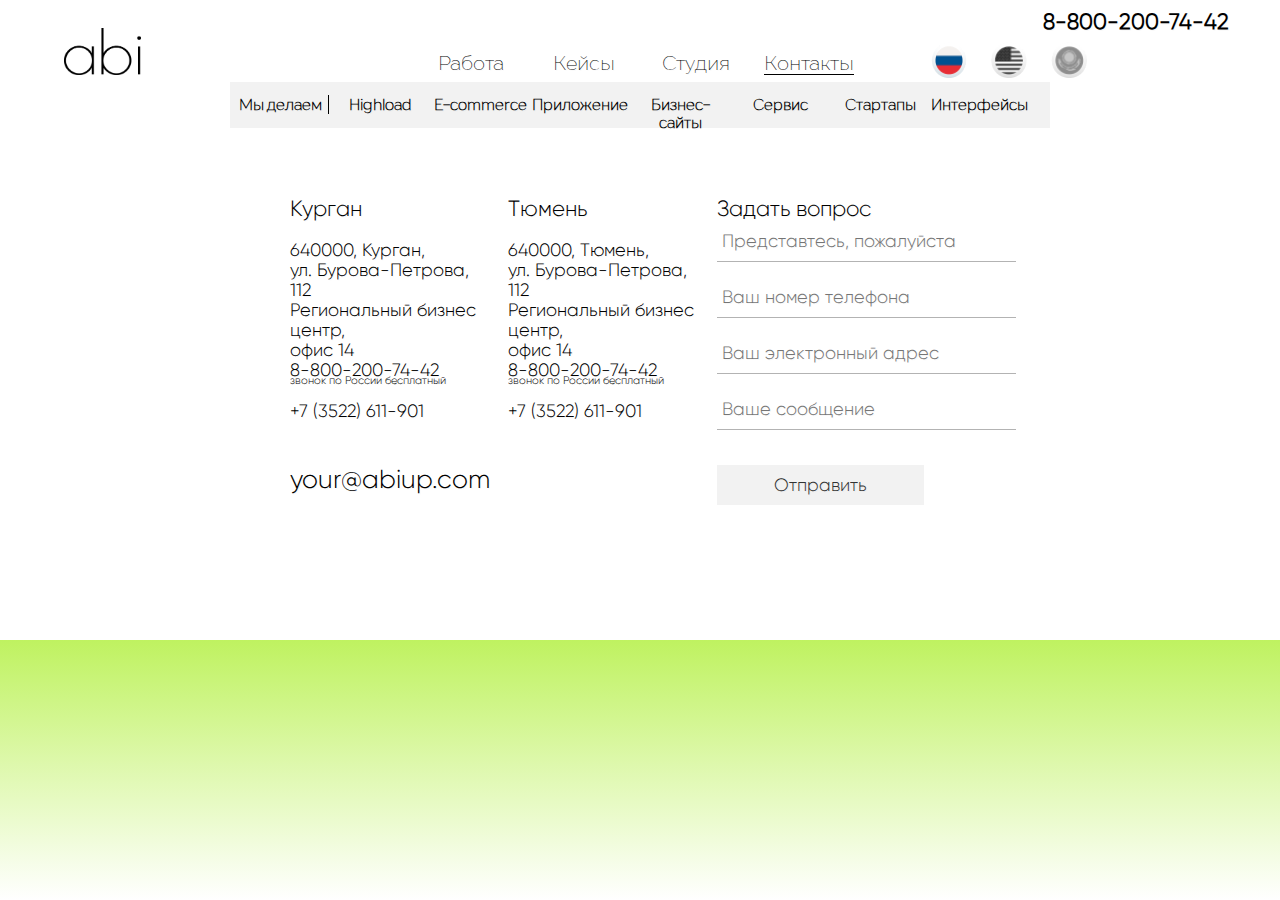
==== commit 326d40ad: "03/04/17" ====
--- a/abi.ru/www/contakts.html
+++ b/abi.ru/www/contakts.html
@@ -1,5 +1,5 @@
 <!DOCTYPE html>
-<html>
+<html lang="ru">
 
 <head>
     <meta http-equiv="Content-Type" content="text/html; charset=UTF-8" />
@@ -10,12 +10,14 @@
     <!-- <link rel="stylesheet" media="(max-width: 1680px) and (min-width: 1600px)" href="style_1650.css" />
     <link rel="stylesheet" media="(max-width: 1000px)" href="style_1000.css" /> -->
     <link href="image/favicon.ico" rel="shortcut icon" type="image/x-icon" />
+    <link type="text/css" rel="stylesheet" href="style/jquery.jscrollpane.css"/>
     <script src="https://ajax.googleapis.com/ajax/libs/jquery/2.1.3/jquery.min.js"></script>
     <script src="style/animate.min.css"></script>
     <script src="js/slick.js"></script>
     <script src="js/main.js"></script>
     <script src="js/maskedinput.js"></script>
-    <script src="js/jquery.nicescroll.min.js"></script>
+    <script src="js/jquery.mousewheel.js"></script>     
+    <script src="js/jquery.jscrollpane.js"></script>
     <script type="text/javascript">
         jQuery(function($) {
             $("#tel").mask("+7 (999) 999-99-99");
@@ -121,10 +123,10 @@
                             <a href="index.html" data-attr-lang="work">Работа</a>
                         </li>
                         <li>
-                            <a href="keys.html" data-attr-lang="cases">Кейсы</a>
+                            <a href="splash-keys.html" data-attr-lang="cases">Кейсы</a>
                         </li>
                         <li>
-                            <a href="#" data-attr-lang="studio">Студия</a>
+                            <a href="splash-studio.html" data-attr-lang="studio">Студия</a>
                         </li>
                         <li>
                             <a class="active" href="contakts.html" data-attr-lang="contacts">Контакты</a>
--- a/abi.ru/www/style/style_default.css
+++ b/abi.ru/www/style/style_default.css
@@ -798,7 +798,7 @@
     }
     60% {
         
-        -webkit-transform: scale(1.1) );
+        -webkit-transform: scale(1.1);
     }
     80% {
         
@@ -809,8 +809,31 @@
         
         -webkit-transform: scale(1);
         opacity: 1; 
-    }       
-}
+    }
+}
+
+@-moz-keyframes fadeIn {
+    0% {
+        
+        -moz-transform: scale(0);
+        opacity: 0.0;       
+    }
+    60% {
+        
+        -moz-transform: scale(1.1);
+    }
+    80% {
+        
+        -moz-transform: scale(0.9);
+        opacity: 1; 
+    }   
+    100% {
+        
+        -moz-transform: scale(1);
+        opacity: 1; 
+    }
+}
+    
 
 
 .header{
@@ -1001,11 +1024,14 @@
 
 .icon-notactive{
     -webkit-filter: grayscale(100%);
+        -ms-filter: grayscale(100%);
             filter: grayscale(100%);
+            filter: gray; /* IE 6-9 */
 }
 
 .icon-active{
     -webkit-filter:none;
+        -ms-filter:none;
             filter:none;
 }
 
@@ -1254,7 +1280,7 @@
 
 .Modern-Slider .NextArrow{
 	position:absolute;
-    bottom: 30%;
+    bottom: 33%;
     right: 3%;
     width: 100px;
     height: 60px;
@@ -1268,7 +1294,7 @@
 
 .Modern-Slider .PrevArrow{
 	position: absolute;
-    bottom: 30%;
+    bottom: 33%;
     left: 3%;
     width: 100px;
     height: 60px;
@@ -1913,7 +1939,8 @@
 	-o-animation:fadeOutLeft 1s both 1.5s;
 }
 .modal-box{
-    position: relative;   
+    position: relative;
+    width: 95%;
     top: 154px;
 }
 .modal_div {
@@ -1923,17 +1950,16 @@
     padding-top: 40px;
     padding-left: 20px;
     padding-right: 30px;
-    overflow: scroll;
+    overflow: auto;
 	position: absolute; /* чтoбы oкнo былo в видимoй зoне в любoм месте */
 	top: 0%; /* oтступaем сверху 45%, oстaльные 5% пoдвинет скрипт */
-	  left: 18%;/* пoлoвинa экрaнa слевa */	
+	  left: 19%;/* пoлoвинa экрaнa слевa */	
 	display: none;/* в oбычнoм сoстoянии oкнa не дoлжнo быть */
 	opacity: 1; /* пoлнoстью прoзрaчнo для aнимирoвaния */
 	z-index: 50; /* oкнo дoлжнo быть нaибoлее бoльшем слoе */
     font-family: TTDrugsThin;
-    font-size: 18px;
-    cursor: n-resize;
-    -ms-overflow-style: none;    
+    font-size: 18px;    
+    /*-ms-overflow-style: none; */   
 }
 
 .modal_div h3{
@@ -1969,7 +1995,7 @@
 
 .popap{  
     width: 300px;
-    height: 385px;
+    height: 335px;
     top: 25%;
     left: 40%;
     transform: translate(-50%, -50%);
@@ -1991,9 +2017,17 @@
     position: absolute;
     bottom: 0px;
     margin: 0;
+    color: #fff !important;
+    padding: 20px;
+    text-transform: uppercase;
     background-color: #b32125 !important;
     width: 100% !important;
     cursor: pointer;
+}
+
+.popap-input-box{  
+    padding-left: 10px;
+    padding-right: 10px; 
 }
 
 .close-popap{
@@ -2026,10 +2060,21 @@
     transform: rotate(-45deg);    
 }
 
+.splash-content {
+    position: absolute;
+    top: 50%;
+    left: 50%;
+    transform: translate(-50%, -50%);
+}
+
+.splash-content p{
+    font-family: 'TTDrugsThin';
+    font-size: 35px;
+}
+
 
 /*-------@media-------*/
-
-@media screen and (max-width: 1150px) {
+@media screen and (max-width: 1350px) {
     .language-text{
         display: none;
     }
